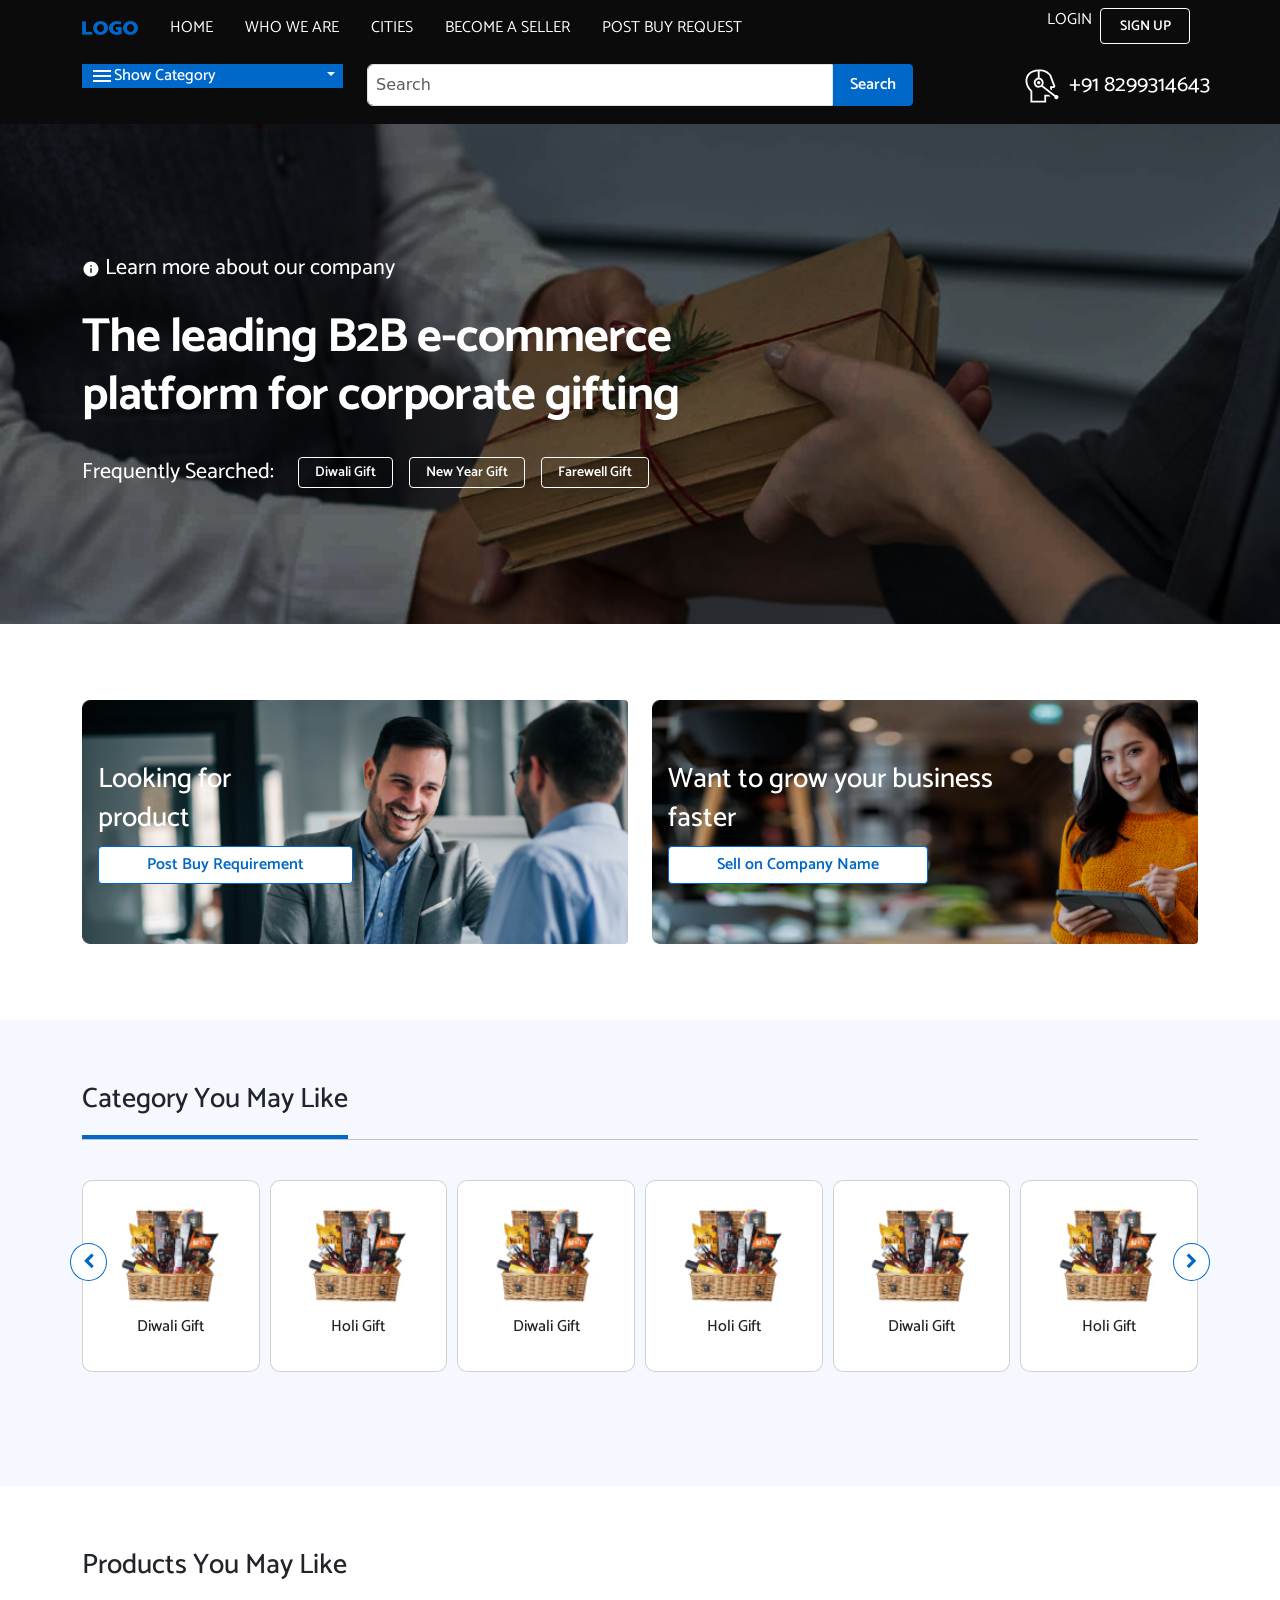
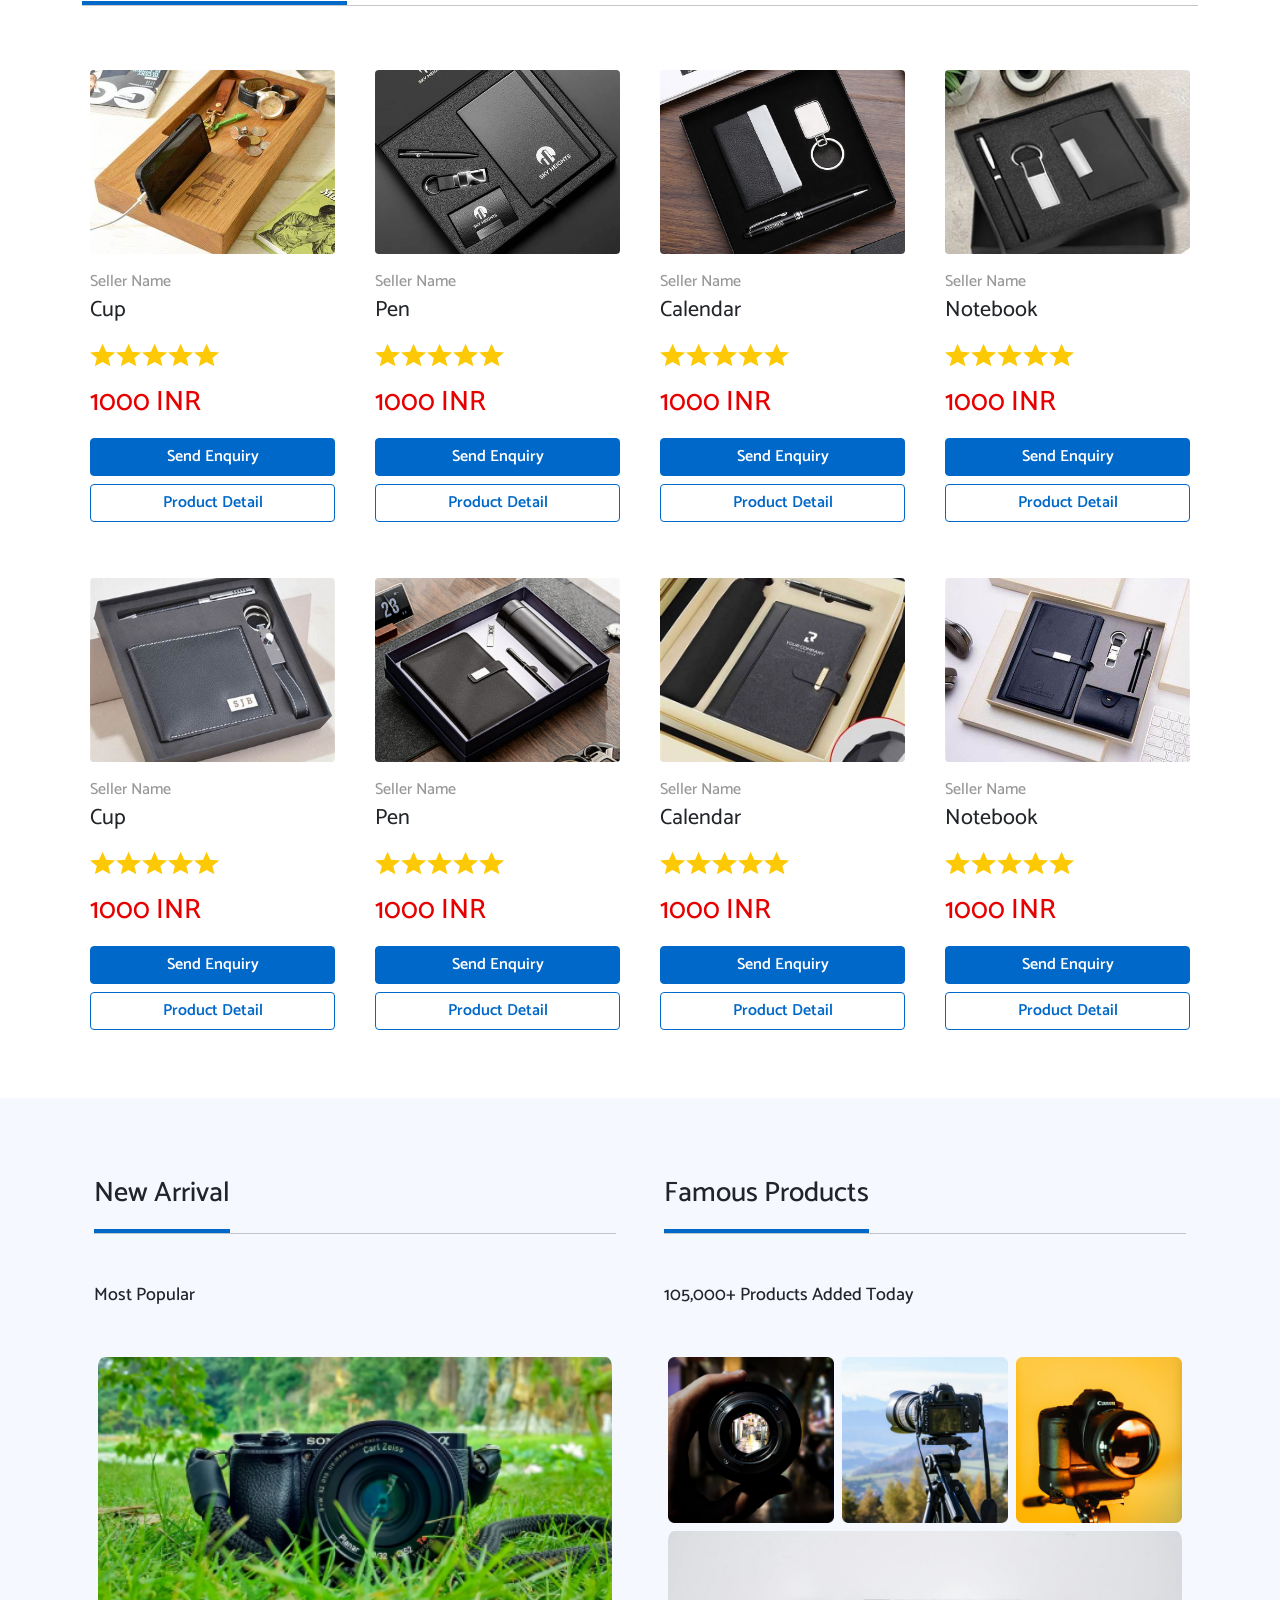
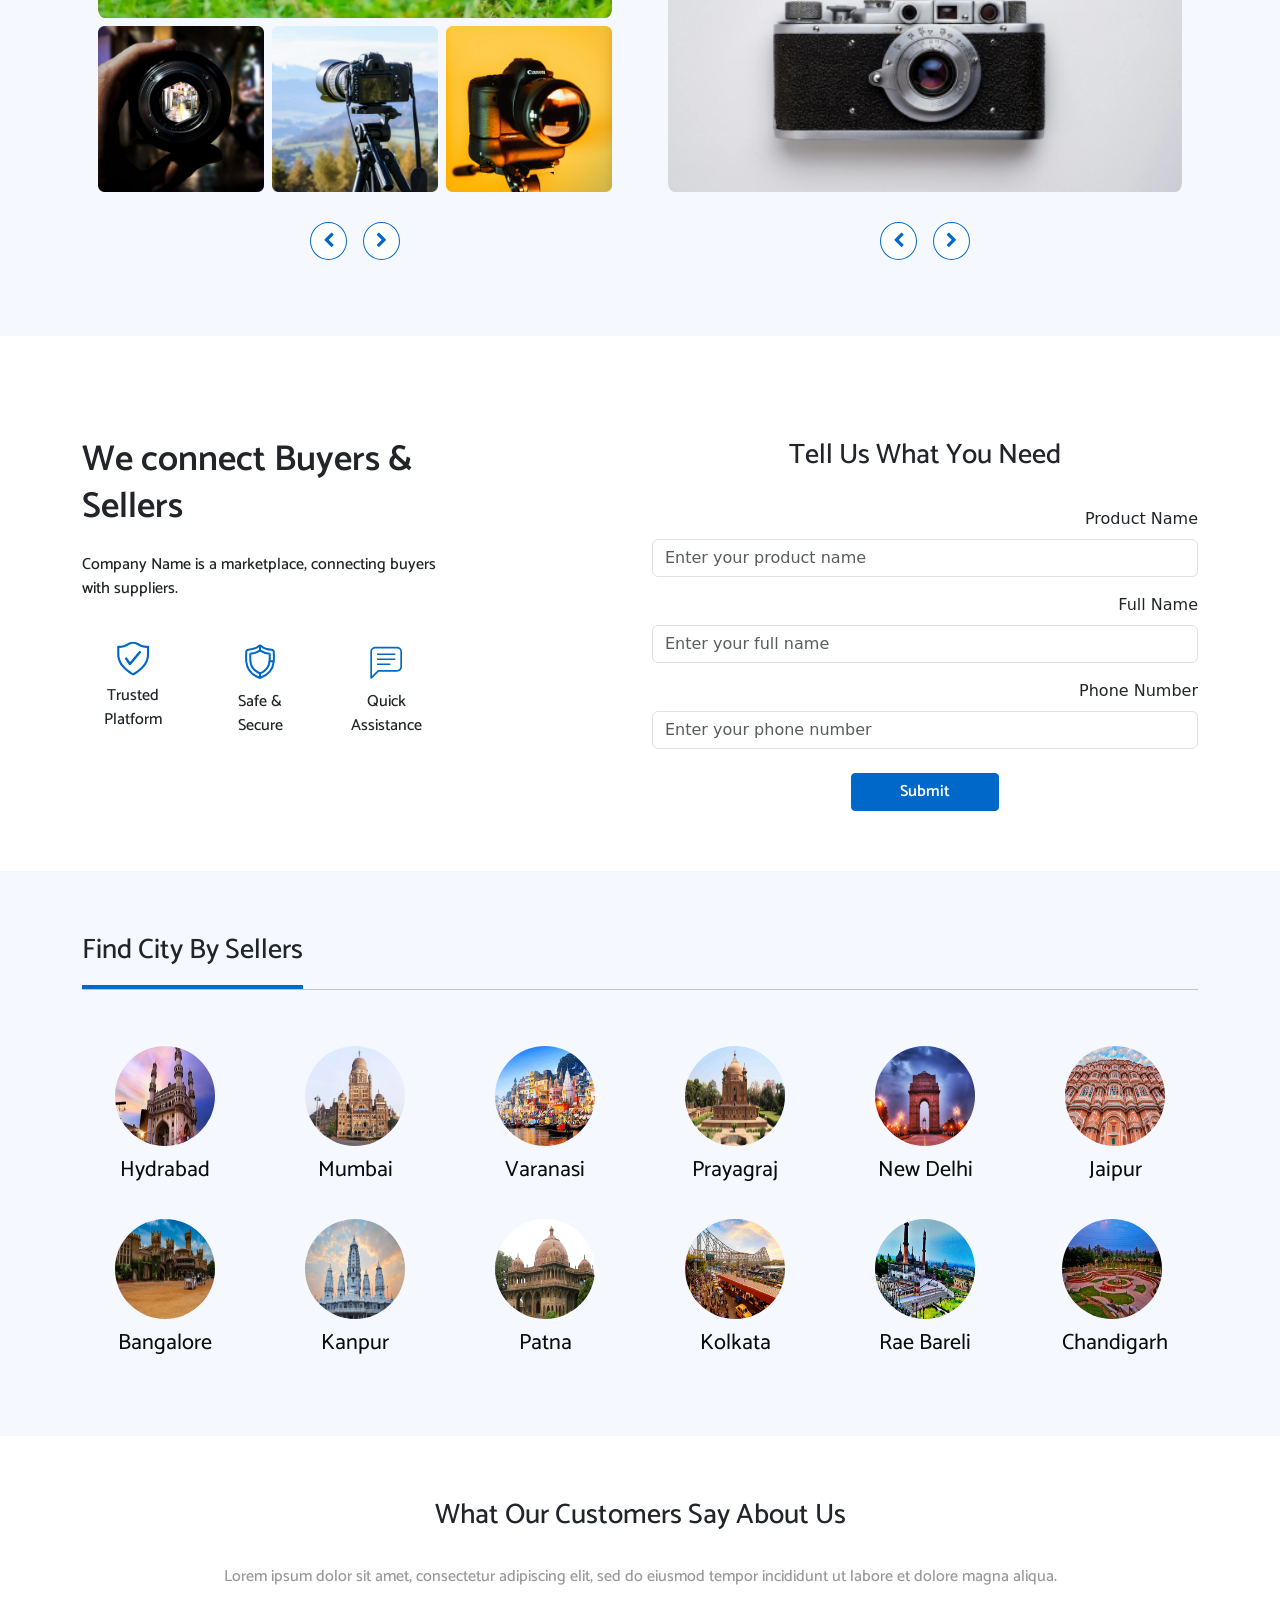
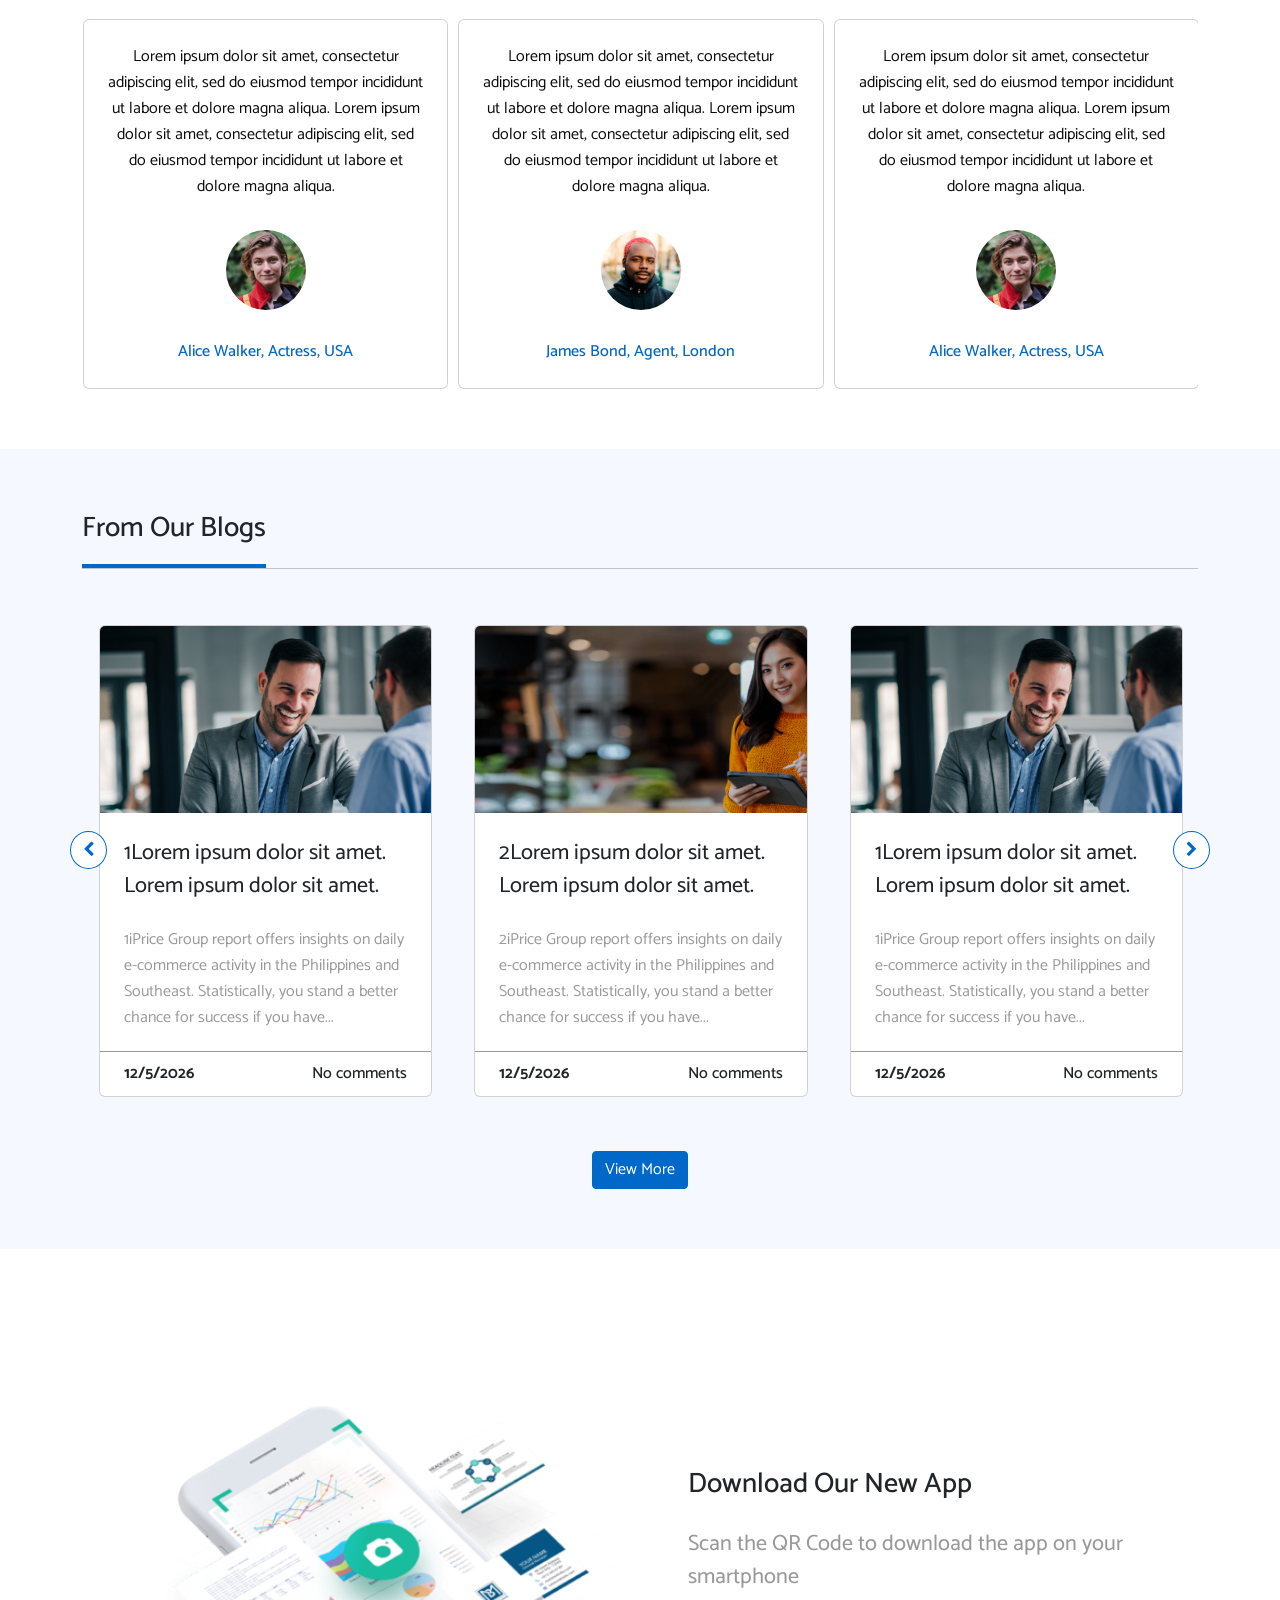
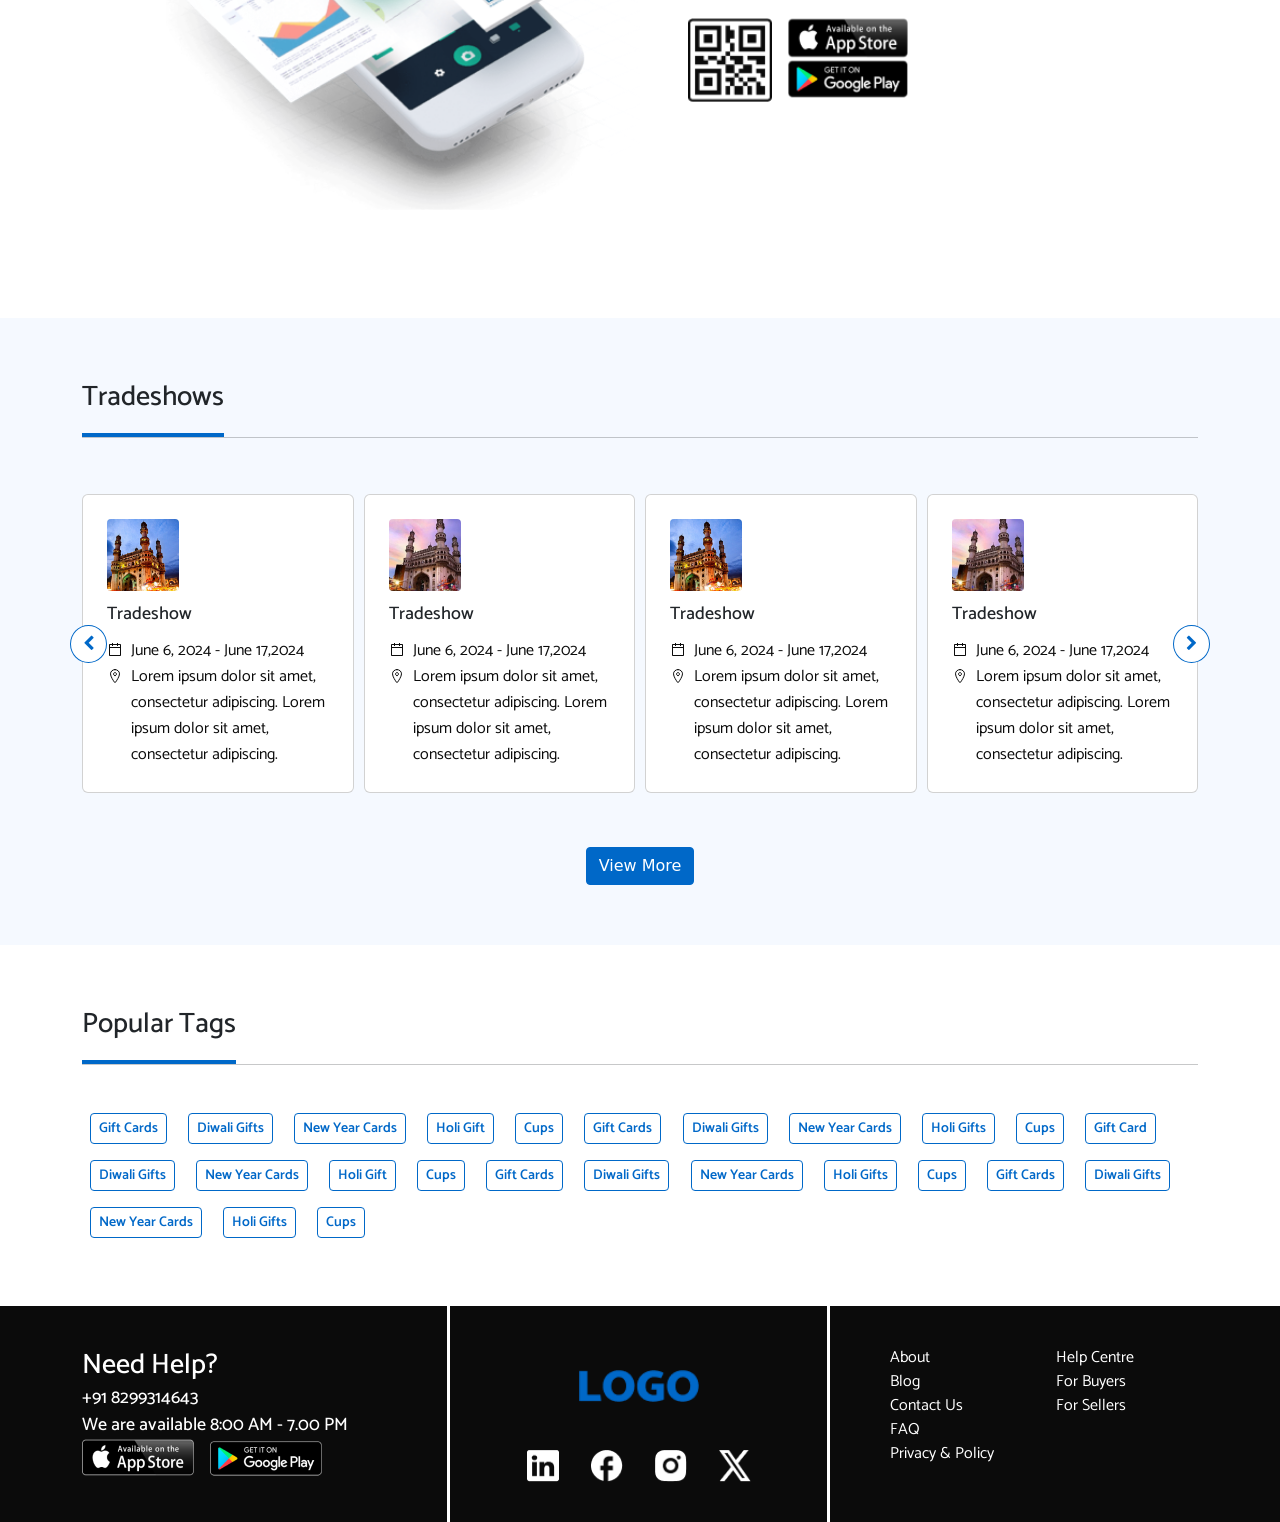
==== index.html @ f960dd80 "Adding new updates" ====
<!DOCTYPE html>

<html>

<head>
  <meta charset="UTF-8">

  <meta name="viewport" content="width=device-width, initial-scale=1.0, shrink-to-fit=no">

  <title>Corporate Gifting</title>

  <link href="https://cdn.jsdelivr.net/npm/bootstrap@5.1.3/dist/css/bootstrap.min.css" rel="stylesheet"
    integrity="sha384-1BmE4kWBq78iYhFldvKuhfTAU6auU8tT94WrHftjDbrCEXSU1oBoqyl2QvZ6jIW3" crossorigin="anonymous">

  <link rel="preconnect" href="https://fonts.googleapis.com">

  <link rel="preconnect" href="https://fonts.gstatic.com" crossorigin>

  <link href="https://fonts.googleapis.com/css2?family=Catamaran:wght@100..900&display=swap" rel="stylesheet">

  <link href="css2/style.css" rel="stylesheet">

  <link href="css2/responsive.css" rel="stylesheet">

  <link rel="stylesheet" href="https://cdnjs.cloudflare.com/ajax/libs/font-awesome/4.7.0/css/font-awesome.min.css">

  <link rel="stylesheet" href="https://cdnjs.cloudflare.com/ajax/libs/OwlCarousel2/2.3.4/assets/owl.carousel.min.css"
    integrity="sha512-tS3S5qG0BlhnQROyJXvNjeEM4UpMXHrQfTGmbQ1gKmelCxlSEBUaxhRBj/EFTzpbP4RVSrpEikbmdJobCvhE3g=="
    crossorigin="anonymous" referrerpolicy="no-referrer" />

  <link rel="stylesheet"
    href="https://cdnjs.cloudflare.com/ajax/libs/OwlCarousel2/2.3.4/assets/owl.theme.default.min.css"
    integrity="sha512-sMXtMNL1zRzolHYKEujM2AqCLUR9F2C4/05cdbxjjLSRvMQIciEPCQZo++nk7go3BtSuK9kfa/s+a4f4i5pLkw=="
    crossorigin="anonymous" referrerpolicy="no-referrer" />
    
</head>

<body>

  <!--Header-->

  <header>
    <nav class="navbar navbar-expand-lg navbar-light">
      <div class="container">
        <a class="navbar-brand" href="index.html"><img src="images/LOGO.png" alt="logoimage"
            style="width: 56px; height: 14px;"></a>
        <button class="navbar-toggler" type="button" data-bs-toggle="collapse" data-bs-target="#navbarNav"
          aria-controls="navbarNav" aria-expanded="false" aria-label="Toggle navigation">
          <svg width="24" height="24" viewBox="0 0 24 24" fill="none" xmlns="http://www.w3.org/2000/svg">
            <g id="Icons/menu_24px">
              <path id="icon" fill-rule="evenodd" clip-rule="evenodd"
                d="M3 8V6H21V8H3ZM3 13H21V11H3V13ZM3 18H21V16H3V18Z" fill="white" />
            </g>
          </svg>
        </button>
        <div class="collapse navbar-collapse" id="navbarNav">
          <div class="d-flex justify-content-between flex-column flex-lg-row" style="width: 100%;">
            <ul class="navbar-nav me-auto mb-2 mb-lg-0">
              <li class="nav-item ms-2 me-2">
                <a class="nav-link text-white active" aria-current="page" href="#">HOME</a>
              </li>
              <li class="nav-item mx-2">
                <a class="nav-link text-white" href="#">WHO WE ARE</a>
              </li>
              <li class="nav-item mx-2">
                <a class="nav-link text-white" href="#">CITIES</a>
              </li>
              <li class="nav-item mx-2">
                <a class="nav-link text-white" href="#">BECOME A SELLER</a>
              </li>
              <li class="nav-item mx-2">
                <a class="nav-link text-white" href="#">POST BUY REQUEST</a>
              </li>
            </ul>
            <div class="d-flex flex-column flex-lg-row">
              <a class="nav-link" href="#">LOGIN</a>
              <button class="btn btn-outline-secondary btn-sm px-3 mx-2"
                style="border-radius: 4px; height: 36px; width: 90px;" type="button">SIGN UP</button>
            </div>
          </div>
        </div>
      </div>
    </nav>
  </header>
  <section class="header-search pt-5">
    <div class="container">
      <div class="row d-flex flex-column-reverse flex-lg-row py-3">
        <div class="col-xl-3 col-lg-4 py-2 py-lg-0">
          <div class="d-flex align-items-center justify-content-between px-2 " style="background-color: #0068C8;">
            <h6 class="text-white " style="margin-bottom: 0; width: 100%;"> <svg width="24" height="24"
                viewBox="0 0 24 24" fill="none" xmlns="http://www.w3.org/2000/svg">
                <g id="Icons/menu_24px">
                  <path id="icon" fill-rule="evenodd" clip-rule="evenodd"
                    d="M3 8V6H21V8H3ZM3 13H21V11H3V13ZM3 18H21V16H3V18Z" fill="white" />
                </g>
              </svg>Show Category</h6>
            <div class="nav-item dropdown">
              <a class="nav-link dropdown-toggle" style="color: white;" href="#" id="navbarDropdown" role="button"
                data-bs-toggle="dropdown" aria-expanded="false"></a>
              <ul class="dropdown-menu" aria-labelledby="navbarDropdown">
                <li><a class="dropdown-item" href="#">Action</a></li>
                <li><a class="dropdown-item" href="#">Another action</a></li>
                <li>
                  <hr class="dropdown-divider">
                </li>
                <li><a class="dropdown-item" href="#">Something else here</a></li>
              </ul>
            </div>
          </div>
        </div>
        <div class="col-xl-6 col-lg-5 py-2 py-lg-0">
          <form class="d-flex">
            <input class="form-control p-2"
              style="height:max-content; border-top-right-radius: 0px; border-bottom-right-radius: 0px;" type="search"
              placeholder="Search" aria-label="Search">
            <button class="btn btn-primary btn-md px-3"
              style="border-radius: 4px; border-color: #0068C8; border-top-left-radius: 0px; border-bottom-left-radius: 0px;"
              type="submit">Search</button>
          </form>
        </div>
        <div class="col-xl-3 col-lg-3 d-none d-lg-flex justify-content-end p-0 py-2 py-lg-0">
          <h4 class="text-white"><svg width="44" height="44" viewBox="0 0 44 44" fill="none"
              xmlns="http://www.w3.org/2000/svg">
              <path
                d="M18.7032 20.3518C18.9199 20.3518 19.1346 20.3091 19.3348 20.2262C19.535 20.1432 19.717 20.0217 19.8702 19.8684C20.0235 19.7152 20.1451 19.5332 20.228 19.333C20.311 19.1327 20.3537 18.9181 20.3537 18.7014C20.3537 18.4846 20.311 18.27 20.228 18.0698C20.1451 17.8695 20.0235 17.6876 19.8702 17.5343C19.717 17.3811 19.535 17.2595 19.3348 17.1765C19.1346 17.0936 18.9199 17.0509 18.7032 17.0509C18.2655 17.0509 17.8457 17.2248 17.5361 17.5343C17.2266 17.8438 17.0527 18.2636 17.0527 18.7014C17.0527 19.1391 17.2266 19.5589 17.5361 19.8684C17.8457 20.1779 18.2655 20.3518 18.7032 20.3518Z"
                fill="white" />
              <path fill-rule="evenodd" clip-rule="evenodd"
                d="M10.4592 27.5073V38.5H26.1452V32.5307H30.0804C30.3261 32.5307 30.5607 32.4821 30.7743 32.395L28.5927 30.6973H24.3118V36.6667H12.2916V26.7685L11.7782 26.2359C10.2749 24.673 7.33333 21.0201 7.33333 16.4771C7.33333 14.9829 7.89708 12.6949 9.59383 10.8029C11.0907 9.13367 13.6024 7.62667 17.7861 7.37183V13.8343C17.0627 13.9714 16.379 14.2682 15.7848 14.7029C15.1906 15.1377 14.7009 15.6995 14.3513 16.3475C14.0017 16.9955 13.8011 17.7133 13.764 18.4486C13.727 19.184 13.8544 19.9183 14.1371 20.5982C14.4197 21.278 14.8505 21.8862 15.398 22.3785C15.9455 22.8708 16.5959 23.2348 17.3018 23.4439C18.0078 23.653 18.7515 23.702 19.4788 23.5874C20.206 23.4727 20.8986 23.1972 21.5059 22.781L34.4034 32.7938C34.324 33.252 34.4017 33.7237 34.6241 34.1322C34.8465 34.5407 35.2004 34.8621 35.6285 35.0441C36.0565 35.2261 36.5335 35.2581 36.982 35.1349C37.4305 35.0117 37.8241 34.7405 38.0991 34.3654C38.3741 33.9902 38.5142 33.5332 38.4966 33.0684C38.4791 32.6036 38.305 32.1584 38.0026 31.805C37.7001 31.4516 37.2872 31.2109 36.8307 31.1218C36.3741 31.0327 35.9009 31.1005 35.4878 31.3142L22.8067 21.4683C23.2653 20.7883 23.5479 20.0049 23.629 19.1886C23.71 18.3724 23.587 17.5487 23.271 16.7918C22.955 16.0348 22.4559 15.3682 21.8185 14.8518C21.1811 14.3354 20.4255 13.9855 19.6194 13.8334V7.33883C21.9505 7.38192 23.5657 7.6945 24.7876 8.15283C26.0819 8.63867 27.0417 9.32617 28.0087 10.2218L28.1389 10.3428C29.0868 11.2209 29.3691 11.4831 29.5295 11.9103L33.4097 22.2411H30.0804V24.8884L31.9137 26.3138V24.0744H33.4097C33.706 24.0748 33.998 24.0034 34.2605 23.8661C34.5231 23.7289 34.7485 23.53 34.9173 23.2866C35.0861 23.0431 35.1934 22.7623 35.2299 22.4683C35.2663 22.1743 35.2309 21.8758 35.1267 21.5985L31.2455 11.2649C30.9256 10.4124 30.3068 9.84408 29.5277 9.12908L29.2554 8.87792C27.0875 6.86767 24.6207 5.5 19.0648 5.5C8.2555 5.5 5.5 12.7188 5.5 16.4771C5.5 21.7635 8.87608 25.8647 10.4592 27.5073ZM18.7027 21.8176C19.1122 21.8176 19.5176 21.7371 19.8958 21.5804C20.2741 21.4238 20.6178 21.1942 20.9073 20.9048C21.1969 20.6153 21.4266 20.2717 21.5833 19.8935C21.74 19.5153 21.8207 19.1099 21.8208 18.7005C21.8209 18.2911 21.7403 17.8856 21.5837 17.5074C21.427 17.1291 21.1974 16.7854 20.908 16.4959C20.6185 16.2063 20.2749 15.9766 19.8967 15.8199C19.5185 15.6632 19.1131 15.5825 18.7037 15.5824C17.8768 15.5824 17.0839 15.9109 16.4992 16.4955C15.9145 17.0802 15.5861 17.8732 15.5861 18.7C15.5861 19.5268 15.9145 20.3198 16.4992 20.9045C17.0839 21.4891 17.8759 21.8176 18.7027 21.8176Z"
                fill="white" />
            </svg>
            +91 8299314643</h4>
        </div>
      </div>
    </div>
  </section>

  <!--Hero Section-->

  <section class="hero">
    <div class="container">
      <div class="row ">
        <div class="col-md-12 box-1 d-flex align-items-center ">
          <div class="">
            <h4><svg width="18" height="18" viewBox="0 0 18 18" fill="none" xmlns="http://www.w3.org/2000/svg">
                <path
                  d="M9.75 6.75H8.25V5.25H9.75M9.75 12.75H8.25V8.25H9.75M9 1.5C8.01509 1.5 7.03982 1.69399 6.12987 2.0709C5.21993 2.44781 4.39314 3.00026 3.6967 3.6967C2.29018 5.10322 1.5 7.01088 1.5 9C1.5 10.9891 2.29018 12.8968 3.6967 14.3033C4.39314 14.9997 5.21993 15.5522 6.12987 15.9291C7.03982 16.306 8.01509 16.5 9 16.5C10.9891 16.5 12.8968 15.7098 14.3033 14.3033C15.7098 12.8968 16.5 10.9891 16.5 9C16.5 8.01509 16.306 7.03982 15.9291 6.12987C15.5522 5.21993 14.9997 4.39314 14.3033 3.6967C13.6069 3.00026 12.7801 2.44781 11.8701 2.0709C10.9602 1.69399 9.98491 1.5 9 1.5Z"
                  fill="white" />
              </svg> Learn more about
              our company</h4>
            <h1 class="my-4 col-md-8"><span>The leading B2B e-commerce platform for corporate gifting</span></h1>
            <div class="d-flex flex-wrap align-items-center ">
              <h4 class="mb-0 me-3">Frequently Searched:</h4>
              <button class="btn btn-outline-secondary btn-sm px-3 m-2" type="button">Diwali Gift</button>
              <button class="btn btn-outline-secondary btn-sm px-3 m-2" type="button">New Year Gift</button>
              <button class="btn btn-outline-secondary btn-sm px-3 m-2" type="button">Farewell Gift</button>
            </div>
          </div>
        </div>
      </div>
    </div>
  </section>

  <!--Enquiry section-->

  <section class="enquiry-section wrapper">
    <div class="container">
      <div class="row enquiry">
        <div class="col-md-6 my-3">
          <div class="seller">
            <div class="d-flex align-items-center  px-3">
              <div>
                <h3 class="col-md-10">Looking for product</h3>
                <button class="btn sellerbutton btn-outline-primary btn-md px-5 mt-2 " type="button">Post Buy
                  Requirement</button>
              </div>
            </div>
          </div>
        </div>
        <div class="col-md-6 my-3">
          <div class="buyer">
            <div class=" d-flex align-items-center px-3">
              <div>
                <h3 class="col-md-10">Want to grow your
                  business faster</h3>
                <button class="btn buyerbutton btn-outline-primary btn-md px-5 mt-2" type="button">Sell on Company
                  Name</button>
              </div>
            </div>
          </div>
        </div>
      </div>
    </div>
  </section>

  <!--Categories You May Like-->

  <section class="categoryYouMayLike wrapper-background">
    <div class="container">
      <div class="top-heading pb-3">
        <h3>Category You May Like</h3>
      </div>
      <div>
        <hr class="mt-0">
      </div>
      <div class="row rowcategory">
        <div class="owl-carousel categorycarousel owl-theme">
          <div class="item">
            <a class="text-decoration-none" href="CategoryYouMayLike.html">
              <div class="card  p-4">
                <img src="images/category img.png" alt="cup" class="category-image">
                <h6 class="my-2 text-center">Diwali Gift</h6>
              </div>
            </a>
          </div>
          <div class="item">
            <a class="text-decoration-none" href="CategoryYouMayLike.html">
              <div class="card p-4">
                <img src="images/category img.png" alt="cup" class="category-image">
                <h6 class="my-2 text-center">Holi Gift</h6>
              </div>
            </a>
          </div>
        </div>
      </div>
      <div class="custom-nav d-flex  mt-3">
        <button class="btn btn-outline-primary owl-prev" style="border-radius: 50%;"><i class="fa fa-chevron-left"
            aria-hidden="true"></i></button>
        <button class="btn btn-outline-primary owl-next" style="border-radius: 50%;"><i class="fa fa-chevron-right"
            aria-hidden="true"></i></button>
      </div>
    </div>
  </section>

  <!--Products You May Like-->

  <section class="productsYouMayLike wrapper">
    <div class="container">
      <div class="top-heading pb-3">
        <h3>Products You May Like</h3>
      </div>
      <div>
        <hr class="mt-0">
      </div>
      <div class="row">
        <div class="product-box col-xl-3 col-lg-4 col-6 py-2">
          <div class="px-2">
            <img src="images/Product-img1.jpeg" alt="cup" class="image-fluid" >
            <h6>Seller Name</h6>
            <h4>Cup</h4>
            <div class="d-flex">
              <svg class="rating-homepage" width="26" height="24" viewBox="0 0 26 24" fill="none"
                xmlns="http://www.w3.org/2000/svg">
                <path
                  d="M4.805 23.3058L6.87167 15.002L0 9.41926L9.05167 8.68469L12.5967 0.852905L16.1417 8.68313L25.1917 9.4177L18.32 15.0004L20.3883 23.3042L12.5967 18.8968L4.805 23.3058Z"
                  fill="#FDC904" />
              </svg>
              <svg class="rating-homepage" width="26" height="24" viewBox="0 0 26 24" fill="none"
                xmlns="http://www.w3.org/2000/svg">
                <path
                  d="M4.805 23.3058L6.87167 15.002L0 9.41926L9.05167 8.68469L12.5967 0.852905L16.1417 8.68313L25.1917 9.4177L18.32 15.0004L20.3883 23.3042L12.5967 18.8968L4.805 23.3058Z"
                  fill="#FDC904" />
              </svg>
              <svg class="rating-homepage" width="26" height="24" viewBox="0 0 26 24" fill="none"
                xmlns="http://www.w3.org/2000/svg">
                <path
                  d="M4.805 23.3058L6.87167 15.002L0 9.41926L9.05167 8.68469L12.5967 0.852905L16.1417 8.68313L25.1917 9.4177L18.32 15.0004L20.3883 23.3042L12.5967 18.8968L4.805 23.3058Z"
                  fill="#FDC904" />
              </svg>
              <svg class="rating-homepage" width="26" height="24" viewBox="0 0 26 24" fill="none"
                xmlns="http://www.w3.org/2000/svg">
                <path
                  d="M4.805 23.3058L6.87167 15.002L0 9.41926L9.05167 8.68469L12.5967 0.852905L16.1417 8.68313L25.1917 9.4177L18.32 15.0004L20.3883 23.3042L12.5967 18.8968L4.805 23.3058Z"
                  fill="#FDC904" />
              </svg>
              <svg class="rating-homepage" width="26" height="24" viewBox="0 0 26 24" fill="none"
                xmlns="http://www.w3.org/2000/svg">
                <path
                  d="M4.805 23.3058L6.87167 15.002L0 9.41926L9.05167 8.68469L12.5967 0.852905L16.1417 8.68313L25.1917 9.4177L18.32 15.0004L20.3883 23.3042L12.5967 18.8968L4.805 23.3058Z"
                  fill="#FDC904" />
              </svg>
            </div>
            <h3>1000 INR</h3>
            <div class="d-flex flex-column">
              <a href="" class="btn  btn-md btn-primary mb-1" type="button">Send Enquiry</a>
              <a href="ProductDetail.html" class="btn  btn-md btn-outline-primary mt-1" type="button">Product
                Detail</a>
            </div>
          </div>
        </div>
        <div class="product-box col-xl-3 col-lg-4 col-6 py-2">
          <div class="px-2">
            <img src="images/Product-img2.jpeg" alt="cup" class="image-fluid" >
            <h6>Seller Name</h6>
            <h4>Pen</h4>
            <div class="d-flex">
              <svg class="rating-homepage" width="26" height="24" viewBox="0 0 26 24" fill="none"
                xmlns="http://www.w3.org/2000/svg">
                <path
                  d="M4.805 23.3058L6.87167 15.002L0 9.41926L9.05167 8.68469L12.5967 0.852905L16.1417 8.68313L25.1917 9.4177L18.32 15.0004L20.3883 23.3042L12.5967 18.8968L4.805 23.3058Z"
                  fill="#FDC904" />
              </svg>
              <svg class="rating-homepage" width="26" height="24" viewBox="0 0 26 24" fill="none"
                xmlns="http://www.w3.org/2000/svg">
                <path
                  d="M4.805 23.3058L6.87167 15.002L0 9.41926L9.05167 8.68469L12.5967 0.852905L16.1417 8.68313L25.1917 9.4177L18.32 15.0004L20.3883 23.3042L12.5967 18.8968L4.805 23.3058Z"
                  fill="#FDC904" />
              </svg>
              <svg class="rating-homepage" width="26" height="24" viewBox="0 0 26 24" fill="none"
                xmlns="http://www.w3.org/2000/svg">
                <path
                  d="M4.805 23.3058L6.87167 15.002L0 9.41926L9.05167 8.68469L12.5967 0.852905L16.1417 8.68313L25.1917 9.4177L18.32 15.0004L20.3883 23.3042L12.5967 18.8968L4.805 23.3058Z"
                  fill="#FDC904" />
              </svg>
              <svg class="rating-homepage" width="26" height="24" viewBox="0 0 26 24" fill="none"
                xmlns="http://www.w3.org/2000/svg">
                <path
                  d="M4.805 23.3058L6.87167 15.002L0 9.41926L9.05167 8.68469L12.5967 0.852905L16.1417 8.68313L25.1917 9.4177L18.32 15.0004L20.3883 23.3042L12.5967 18.8968L4.805 23.3058Z"
                  fill="#FDC904" />
              </svg>
              <svg class="rating-homepage" width="26" height="24" viewBox="0 0 26 24" fill="none"
                xmlns="http://www.w3.org/2000/svg">
                <path
                  d="M4.805 23.3058L6.87167 15.002L0 9.41926L9.05167 8.68469L12.5967 0.852905L16.1417 8.68313L25.1917 9.4177L18.32 15.0004L20.3883 23.3042L12.5967 18.8968L4.805 23.3058Z"
                  fill="#FDC904" />
              </svg>
            </div>
            <h3>1000 INR</h3>
            <div class="d-flex flex-column">
              <a href="" class="btn  btn-md btn-primary mb-1" type="button">Send Enquiry</a>
              <a href="ProductDetail.html" class="btn  btn-md btn-outline-primary mt-1" type="button">Product
                Detail</a>
            </div>
          </div>
        </div>
        <div class="product-box col-xl-3 col-lg-4 col-6 py-2">
          <div class="px-2">
            <img src="images/Product-img3.jpeg" alt="cup" class="image-fluid">
            <h6>Seller Name</h6>
            <h4>Calendar</h4>
            <div class="d-flex">
              <svg class="rating-homepage" width="26" height="24" viewBox="0 0 26 24" fill="none"
                xmlns="http://www.w3.org/2000/svg">
                <path
                  d="M4.805 23.3058L6.87167 15.002L0 9.41926L9.05167 8.68469L12.5967 0.852905L16.1417 8.68313L25.1917 9.4177L18.32 15.0004L20.3883 23.3042L12.5967 18.8968L4.805 23.3058Z"
                  fill="#FDC904" />
              </svg>
              <svg class="rating-homepage" width="26" height="24" viewBox="0 0 26 24" fill="none"
                xmlns="http://www.w3.org/2000/svg">
                <path
                  d="M4.805 23.3058L6.87167 15.002L0 9.41926L9.05167 8.68469L12.5967 0.852905L16.1417 8.68313L25.1917 9.4177L18.32 15.0004L20.3883 23.3042L12.5967 18.8968L4.805 23.3058Z"
                  fill="#FDC904" />
              </svg>
              <svg class="rating-homepage" width="26" height="24" viewBox="0 0 26 24" fill="none"
                xmlns="http://www.w3.org/2000/svg">
                <path
                  d="M4.805 23.3058L6.87167 15.002L0 9.41926L9.05167 8.68469L12.5967 0.852905L16.1417 8.68313L25.1917 9.4177L18.32 15.0004L20.3883 23.3042L12.5967 18.8968L4.805 23.3058Z"
                  fill="#FDC904" />
              </svg>
              <svg class="rating-homepage" width="26" height="24" viewBox="0 0 26 24" fill="none"
                xmlns="http://www.w3.org/2000/svg">
                <path
                  d="M4.805 23.3058L6.87167 15.002L0 9.41926L9.05167 8.68469L12.5967 0.852905L16.1417 8.68313L25.1917 9.4177L18.32 15.0004L20.3883 23.3042L12.5967 18.8968L4.805 23.3058Z"
                  fill="#FDC904" />
              </svg>
              <svg class="rating-homepage" width="26" height="24" viewBox="0 0 26 24" fill="none"
                xmlns="http://www.w3.org/2000/svg">
                <path
                  d="M4.805 23.3058L6.87167 15.002L0 9.41926L9.05167 8.68469L12.5967 0.852905L16.1417 8.68313L25.1917 9.4177L18.32 15.0004L20.3883 23.3042L12.5967 18.8968L4.805 23.3058Z"
                  fill="#FDC904" />
              </svg>
            </div>
            <h3>1000 INR</h3>
            <div class="d-flex flex-column">
              <a href="" class="btn  btn-md btn-primary mb-1" type="button">Send Enquiry</a>
              <a href="ProductDetail.html" class="btn  btn-md btn-outline-primary mt-1" type="button">Product
                Detail</a>
            </div>
          </div>
        </div>
        <div class="product-box col-xl-3 col-lg-4 col-6 py-2">
          <div class="px-2">
            <img src="images/Product-img4.jpeg" alt="cup" class="image-fluid" >
            <h6>Seller Name</h6>
            <h4>Notebook</h4>
            <div class="d-flex">
              <svg class="rating-homepage" width="26" height="24" viewBox="0 0 26 24" fill="none"
                xmlns="http://www.w3.org/2000/svg">
                <path
                  d="M4.805 23.3058L6.87167 15.002L0 9.41926L9.05167 8.68469L12.5967 0.852905L16.1417 8.68313L25.1917 9.4177L18.32 15.0004L20.3883 23.3042L12.5967 18.8968L4.805 23.3058Z"
                  fill="#FDC904" />
              </svg>
              <svg class="rating-homepage" width="26" height="24" viewBox="0 0 26 24" fill="none"
                xmlns="http://www.w3.org/2000/svg">
                <path
                  d="M4.805 23.3058L6.87167 15.002L0 9.41926L9.05167 8.68469L12.5967 0.852905L16.1417 8.68313L25.1917 9.4177L18.32 15.0004L20.3883 23.3042L12.5967 18.8968L4.805 23.3058Z"
                  fill="#FDC904" />
              </svg>
              <svg class="rating-homepage" width="26" height="24" viewBox="0 0 26 24" fill="none"
                xmlns="http://www.w3.org/2000/svg">
                <path
                  d="M4.805 23.3058L6.87167 15.002L0 9.41926L9.05167 8.68469L12.5967 0.852905L16.1417 8.68313L25.1917 9.4177L18.32 15.0004L20.3883 23.3042L12.5967 18.8968L4.805 23.3058Z"
                  fill="#FDC904" />
              </svg>
              <svg class="rating-homepage" width="26" height="24" viewBox="0 0 26 24" fill="none"
                xmlns="http://www.w3.org/2000/svg">
                <path
                  d="M4.805 23.3058L6.87167 15.002L0 9.41926L9.05167 8.68469L12.5967 0.852905L16.1417 8.68313L25.1917 9.4177L18.32 15.0004L20.3883 23.3042L12.5967 18.8968L4.805 23.3058Z"
                  fill="#FDC904" />
              </svg>
              <svg class="rating-homepage" width="26" height="24" viewBox="0 0 26 24" fill="none"
                xmlns="http://www.w3.org/2000/svg">
                <path
                  d="M4.805 23.3058L6.87167 15.002L0 9.41926L9.05167 8.68469L12.5967 0.852905L16.1417 8.68313L25.1917 9.4177L18.32 15.0004L20.3883 23.3042L12.5967 18.8968L4.805 23.3058Z"
                  fill="#FDC904" />
              </svg>
            </div>
            <h3>1000 INR</h3>
            <div class="d-flex flex-column">
              <a href="" class="btn  btn-md btn-primary mb-1" type="button">Send Enquiry</a>
              <a href="ProductDetail.html" class="btn  btn-md btn-outline-primary mt-1" type="button">Product
                Detail</a>
            </div>
          </div>
        </div>
        <div class="product-box col-xl-3 col-lg-4 col-6 py-2">
          <div class="px-2">
            <img src="images/Product-img5.jpeg" alt="cup" class="image-fluid" >
            <h6>Seller Name</h6>
            <h4>Cup</h4>
            <div class="d-flex">
              <svg class="rating-homepage" width="26" height="24" viewBox="0 0 26 24" fill="none"
                xmlns="http://www.w3.org/2000/svg">
                <path
                  d="M4.805 23.3058L6.87167 15.002L0 9.41926L9.05167 8.68469L12.5967 0.852905L16.1417 8.68313L25.1917 9.4177L18.32 15.0004L20.3883 23.3042L12.5967 18.8968L4.805 23.3058Z"
                  fill="#FDC904" />
              </svg>
              <svg class="rating-homepage" width="26" height="24" viewBox="0 0 26 24" fill="none"
                xmlns="http://www.w3.org/2000/svg">
                <path
                  d="M4.805 23.3058L6.87167 15.002L0 9.41926L9.05167 8.68469L12.5967 0.852905L16.1417 8.68313L25.1917 9.4177L18.32 15.0004L20.3883 23.3042L12.5967 18.8968L4.805 23.3058Z"
                  fill="#FDC904" />
              </svg>
              <svg class="rating-homepage" width="26" height="24" viewBox="0 0 26 24" fill="none"
                xmlns="http://www.w3.org/2000/svg">
                <path
                  d="M4.805 23.3058L6.87167 15.002L0 9.41926L9.05167 8.68469L12.5967 0.852905L16.1417 8.68313L25.1917 9.4177L18.32 15.0004L20.3883 23.3042L12.5967 18.8968L4.805 23.3058Z"
                  fill="#FDC904" />
              </svg>
              <svg class="rating-homepage" width="26" height="24" viewBox="0 0 26 24" fill="none"
                xmlns="http://www.w3.org/2000/svg">
                <path
                  d="M4.805 23.3058L6.87167 15.002L0 9.41926L9.05167 8.68469L12.5967 0.852905L16.1417 8.68313L25.1917 9.4177L18.32 15.0004L20.3883 23.3042L12.5967 18.8968L4.805 23.3058Z"
                  fill="#FDC904" />
              </svg>
              <svg class="rating-homepage" width="26" height="24" viewBox="0 0 26 24" fill="none"
                xmlns="http://www.w3.org/2000/svg">
                <path
                  d="M4.805 23.3058L6.87167 15.002L0 9.41926L9.05167 8.68469L12.5967 0.852905L16.1417 8.68313L25.1917 9.4177L18.32 15.0004L20.3883 23.3042L12.5967 18.8968L4.805 23.3058Z"
                  fill="#FDC904" />
              </svg>
            </div>
            <h3>1000 INR</h3>
            <div class="d-flex flex-column">
              <a href="" class="btn  btn-md btn-primary mb-1" type="button">Send Enquiry</a>
              <a href="ProductDetail.html" class="btn  btn-md btn-outline-primary mt-1" type="button">Product
                Detail</a>
            </div>
          </div>
        </div>
        <div class="product-box col-xl-3 col-lg-4 col-6 py-2">
          <div class="px-2">
            <img src="images/Product-img6.jpeg" alt="cup" class="image-fluid" >
            <h6>Seller Name</h6>
            <h4>Pen</h4>
            <div class="d-flex">
              <svg class="rating-homepage" width="26" height="24" viewBox="0 0 26 24" fill="none"
                xmlns="http://www.w3.org/2000/svg">
                <path
                  d="M4.805 23.3058L6.87167 15.002L0 9.41926L9.05167 8.68469L12.5967 0.852905L16.1417 8.68313L25.1917 9.4177L18.32 15.0004L20.3883 23.3042L12.5967 18.8968L4.805 23.3058Z"
                  fill="#FDC904" />
              </svg>
              <svg class="rating-homepage" width="26" height="24" viewBox="0 0 26 24" fill="none"
                xmlns="http://www.w3.org/2000/svg">
                <path
                  d="M4.805 23.3058L6.87167 15.002L0 9.41926L9.05167 8.68469L12.5967 0.852905L16.1417 8.68313L25.1917 9.4177L18.32 15.0004L20.3883 23.3042L12.5967 18.8968L4.805 23.3058Z"
                  fill="#FDC904" />
              </svg>
              <svg class="rating-homepage" width="26" height="24" viewBox="0 0 26 24" fill="none"
                xmlns="http://www.w3.org/2000/svg">
                <path
                  d="M4.805 23.3058L6.87167 15.002L0 9.41926L9.05167 8.68469L12.5967 0.852905L16.1417 8.68313L25.1917 9.4177L18.32 15.0004L20.3883 23.3042L12.5967 18.8968L4.805 23.3058Z"
                  fill="#FDC904" />
              </svg>
              <svg class="rating-homepage" width="26" height="24" viewBox="0 0 26 24" fill="none"
                xmlns="http://www.w3.org/2000/svg">
                <path
                  d="M4.805 23.3058L6.87167 15.002L0 9.41926L9.05167 8.68469L12.5967 0.852905L16.1417 8.68313L25.1917 9.4177L18.32 15.0004L20.3883 23.3042L12.5967 18.8968L4.805 23.3058Z"
                  fill="#FDC904" />
              </svg>
              <svg class="rating-homepage" width="26" height="24" viewBox="0 0 26 24" fill="none"
                xmlns="http://www.w3.org/2000/svg">
                <path
                  d="M4.805 23.3058L6.87167 15.002L0 9.41926L9.05167 8.68469L12.5967 0.852905L16.1417 8.68313L25.1917 9.4177L18.32 15.0004L20.3883 23.3042L12.5967 18.8968L4.805 23.3058Z"
                  fill="#FDC904" />
              </svg>
            </div>
            <h3>1000 INR</h3>
            <div class="d-flex flex-column">
              <a href="" class="btn  btn-md btn-primary mb-1" type="button">Send Enquiry</a>
              <a href="ProductDetail.html" class="btn  btn-md btn-outline-primary mt-1" type="button">Product
                Detail</a>
            </div>
          </div>
        </div>
        <div class="product-box col-xl-3 col-lg-4 col-6 py-2">
          <div class="px-2">
            <img src="images/Product-img7.jpeg" alt="cup" class="image-fluid" >
            <h6>Seller Name</h6>
            <h4>Calendar</h4>
            <div class="d-flex">
              <svg class="rating-homepage" width="26" height="24" viewBox="0 0 26 24" fill="none"
                xmlns="http://www.w3.org/2000/svg">
                <path
                  d="M4.805 23.3058L6.87167 15.002L0 9.41926L9.05167 8.68469L12.5967 0.852905L16.1417 8.68313L25.1917 9.4177L18.32 15.0004L20.3883 23.3042L12.5967 18.8968L4.805 23.3058Z"
                  fill="#FDC904" />
              </svg>
              <svg class="rating-homepage" width="26" height="24" viewBox="0 0 26 24" fill="none"
                xmlns="http://www.w3.org/2000/svg">
                <path
                  d="M4.805 23.3058L6.87167 15.002L0 9.41926L9.05167 8.68469L12.5967 0.852905L16.1417 8.68313L25.1917 9.4177L18.32 15.0004L20.3883 23.3042L12.5967 18.8968L4.805 23.3058Z"
                  fill="#FDC904" />
              </svg>
              <svg class="rating-homepage" width="26" height="24" viewBox="0 0 26 24" fill="none"
                xmlns="http://www.w3.org/2000/svg">
                <path
                  d="M4.805 23.3058L6.87167 15.002L0 9.41926L9.05167 8.68469L12.5967 0.852905L16.1417 8.68313L25.1917 9.4177L18.32 15.0004L20.3883 23.3042L12.5967 18.8968L4.805 23.3058Z"
                  fill="#FDC904" />
              </svg>
              <svg class="rating-homepage" width="26" height="24" viewBox="0 0 26 24" fill="none"
                xmlns="http://www.w3.org/2000/svg">
                <path
                  d="M4.805 23.3058L6.87167 15.002L0 9.41926L9.05167 8.68469L12.5967 0.852905L16.1417 8.68313L25.1917 9.4177L18.32 15.0004L20.3883 23.3042L12.5967 18.8968L4.805 23.3058Z"
                  fill="#FDC904" />
              </svg>
              <svg class="rating-homepage" width="26" height="24" viewBox="0 0 26 24" fill="none"
                xmlns="http://www.w3.org/2000/svg">
                <path
                  d="M4.805 23.3058L6.87167 15.002L0 9.41926L9.05167 8.68469L12.5967 0.852905L16.1417 8.68313L25.1917 9.4177L18.32 15.0004L20.3883 23.3042L12.5967 18.8968L4.805 23.3058Z"
                  fill="#FDC904" />
              </svg>
            </div>
            <h3>1000 INR</h3>
            <div class="d-flex flex-column">
              <a href="" class="btn  btn-md btn-primary mb-1" type="button">Send Enquiry</a>
              <a href="ProductDetail.html" class="btn  btn-md btn-outline-primary mt-1" type="button">Product
                Detail</a>
            </div>
          </div>
        </div>
        <div class="product-box col-xl-3 col-lg-4 col-6 py-2">
          <div class="px-2">
            <img src="images/Product-img8.jpeg" alt="cup" class="image-fluid" >
            <h6>Seller Name</h6>
            <h4>Notebook</h4>
            <div class="d-flex">
              <svg class="rating-homepage" width="26" height="24" viewBox="0 0 26 24" fill="none"
                xmlns="http://www.w3.org/2000/svg">
                <path
                  d="M4.805 23.3058L6.87167 15.002L0 9.41926L9.05167 8.68469L12.5967 0.852905L16.1417 8.68313L25.1917 9.4177L18.32 15.0004L20.3883 23.3042L12.5967 18.8968L4.805 23.3058Z"
                  fill="#FDC904" />
              </svg>
              <svg class="rating-homepage" width="26" height="24" viewBox="0 0 26 24" fill="none"
                xmlns="http://www.w3.org/2000/svg">
                <path
                  d="M4.805 23.3058L6.87167 15.002L0 9.41926L9.05167 8.68469L12.5967 0.852905L16.1417 8.68313L25.1917 9.4177L18.32 15.0004L20.3883 23.3042L12.5967 18.8968L4.805 23.3058Z"
                  fill="#FDC904" />
              </svg>
              <svg class="rating-homepage" width="26" height="24" viewBox="0 0 26 24" fill="none"
                xmlns="http://www.w3.org/2000/svg">
                <path
                  d="M4.805 23.3058L6.87167 15.002L0 9.41926L9.05167 8.68469L12.5967 0.852905L16.1417 8.68313L25.1917 9.4177L18.32 15.0004L20.3883 23.3042L12.5967 18.8968L4.805 23.3058Z"
                  fill="#FDC904" />
              </svg>
              <svg class="rating-homepage" width="26" height="24" viewBox="0 0 26 24" fill="none"
                xmlns="http://www.w3.org/2000/svg">
                <path
                  d="M4.805 23.3058L6.87167 15.002L0 9.41926L9.05167 8.68469L12.5967 0.852905L16.1417 8.68313L25.1917 9.4177L18.32 15.0004L20.3883 23.3042L12.5967 18.8968L4.805 23.3058Z"
                  fill="#FDC904" />
              </svg>
              <svg class="rating-homepage" width="26" height="24" viewBox="0 0 26 24" fill="none"
                xmlns="http://www.w3.org/2000/svg">
                <path
                  d="M4.805 23.3058L6.87167 15.002L0 9.41926L9.05167 8.68469L12.5967 0.852905L16.1417 8.68313L25.1917 9.4177L18.32 15.0004L20.3883 23.3042L12.5967 18.8968L4.805 23.3058Z"
                  fill="#FDC904" />
              </svg>
            </div>
            <h3>1000 INR</h3>
            <div class="d-flex flex-column">
              <a href="" class="btn  btn-md btn-primary mb-1" type="button">Send Enquiry</a>
              <a href="ProductDetail.html" class="btn  btn-md btn-outline-primary mt-1" type="button">Product
                Detail</a>
            </div>
          </div>
        </div>
      </div>
    </div>
  </section>


  <!--New Arrival and Famous Products-->

  <section class="Arrival-Famous wrapper-background">
    <div class="container">
      <div class="row">
        <div class="Arrival-Products col-lg-6 my-3 px-4">
          <div class="top-heading pb-3">
            <h3>New Arrival</h3>
          </div>
          <div>
            <hr class="mt-0">
          </div>
          <div class="Arrival-Box">
            <h5 class="my-5">Most Popular</h5>
            <div id="Arrivalcarousel" class="carousel slide">
              <div class="carousel-inner">
                <div class="carousel-item active">
                  <div>
                    <img src="images/Frame 296.png" alt="cup" class="image-large px-1"
                      style="max-width: 100%; height:auto;">
                    <div class="d-flex mt-2">
                      <div class="col-4 px-1">
                        <img src="images/Frame 292.png" alt="cup" class="image-small" style="width: 100%; height: auto;">
                      </div>
                      <div class="col-4 px-1">
                        <img src="images/Frame 293.png" alt="cup" class="image-small" style="width: 100%;height: auto;">
                      </div>
                      <div class="col-4 px-1">
                        <img src="images/Frame 294.png" alt="cup" class="image-small" style="width: 100%; height: auto;">
                      </div>
                    </div>
                  </div>
                </div>
                <div class="carousel-item">
                  <div>
                    <img src="images/Frame 296.png" alt="cup" class="image-large px-1"
                    style="max-width: 100%; height:auto;">
                  <div class="d-flex mt-2">
                    <div class="col-4 px-1">
                      <img src="images/Frame 292.png" alt="cup" class="image-small" style="width: 100%; height: auto;">
                    </div>
                    <div class="col-4 px-1">
                      <img src="images/Frame 293.png" alt="cup" class="image-small" style="width: 100%;height: auto;">
                    </div>
                    <div class="col-4 px-1">
                      <img src="images/Frame 294.png" alt="cup" class="image-small" style="width: 100%; height: auto;">
                    </div>
                  </div>
                  </div>
                </div>
                <div class="carousel-item">
                  <div>
                    <img src="images/Frame 296.png" alt="cup" class="image-large px-1"
                    style="max-width: 100%; height:auto;">
                  <div class="d-flex mt-2">
                    <div class="col-4 px-1">
                      <img src="images/Frame 292.png" alt="cup" class="image-small" style="width: 100%; height: auto;">
                    </div>
                    <div class="col-4 px-1">
                      <img src="images/Frame 293.png" alt="cup" class="image-small" style="width: 100%;height: auto;">
                    </div>
                    <div class="col-4 px-1">
                      <img src="images/Frame 294.png" alt="cup" class="image-small" style="width: 100%; height: auto;">
                    </div>
                  </div>
                  </div>
                </div>
              </div>
              <div class="custom-nav2">
                <button class="btn btn-outline-primary carouselExample-prev me-2" type="button"
                  style="border-radius: 50%;" data-bs-target="#Arrivalcarousel" data-bs-slide="prev">
                  <i class="fa fa-chevron-left" aria-hidden="true"></i>
                </button>
                <button class="btn btn-outline-primary carouselExample-next ms-2" type="button"
                  style="border-radius: 50%;" data-bs-target="#Arrivalcarousel" data-bs-slide="next">
                  <i class="fa fa-chevron-right" aria-hidden="true"></i>
                </button>
              </div>
            </div>
          </div>
        </div>
        <div class="Famous-Products col-lg-6  my-3 px-4">
          <div class="top-heading pb-3">
            <h3>Famous Products</h3>
          </div>
          <div>
            <hr class="mt-0">
          </div>
          <div class="Famous-Box">
            <h5 class="my-5">105,000+ Products Added Today</h5>
            <div id="Famouscarousel" class="carousel slide">
              <div class="carousel-inner">
                <div class="carousel-item active">
                  <div>
                    <div class="d-flex">
                      <div class="col-4 px-1">
                        <img src="images/Frame 292.png" alt="cup" class="image-small" style="width: 100%; height: auto;">
                      </div>
                      <div class="col-4 px-1">
                        <img src="images/Frame 293.png" alt="cup" class="image-small" style="width: 100%;height: auto;">
                      </div>
                      <div class="col-4 px-1">
                        <img src="images/Frame 294.png" alt="cup" class="image-small" style="width: 100%; height: auto;">
                      </div>
                    </div>
                    <img src="images/Frame 297.png" alt="cup" class="image-large mt-2 px-1"
                      style="max-width: 100%; height:auto;">
                  </div>
                </div>
                <div class="carousel-item">
                  <div>
                    <div class="d-flex">
                      <div class="col-4 px-1">
                        <img src="images/Frame 292.png" alt="cup" class="image-small" style="width: 100%; height: auto;">
                      </div>
                      <div class="col-4 px-1">
                        <img src="images/Frame 293.png" alt="cup" class="image-small" style="width: 100%;height: auto;">
                      </div>
                      <div class="col-4 px-1">
                        <img src="images/Frame 294.png" alt="cup" class="image-small" style="width: 100%; height: auto;">
                      </div>
                    </div>
                    <img src="images/Frame 297.png" alt="cup" class="image-large mt-2 px-1"
                      style="max-width: 100%; height:auto;">
                  </div>
                </div>
                <div class="carousel-item">
                  <div>
                    <div class="d-flex">
                      <div class="col-4 px-1">
                        <img src="images/Frame 292.png" alt="cup" class="image-small" style="width: 100%; height: auto;">
                      </div>
                      <div class="col-4 px-1">
                        <img src="images/Frame 293.png" alt="cup" class="image-small" style="width: 100%;height: auto;">
                      </div>
                      <div class="col-4 px-1">
                        <img src="images/Frame 294.png" alt="cup" class="image-small" style="width: 100%; height: auto;">
                      </div>
                    </div>
                    <img src="images/Frame 297.png" alt="cup" class="image-large mt-2 px-1"
                      style="max-width: 100%; height:auto;">
                  </div>
                </div>
              </div>
              <div class="custom-nav2">
                <button class="btn btn-outline-primary carouselExample-prev me-2" type="button"
                  style="border-radius: 50%;" data-bs-target="#Famouscarousel" data-bs-slide="prev">
                  <i class="fa fa-chevron-left" aria-hidden="true"></i>
                </button>
                <button class="btn btn-outline-primary carouselExample-next ms-2" type="button"
                  style="border-radius: 50%;" data-bs-target="#Famouscarousel" data-bs-slide="next">
                  <i class="fa fa-chevron-right" aria-hidden="true"></i>
                </button>
              </div>
            </div>
          </div>
        </div>
      </div>
    </div>
  </section>

  <!--We connect buyer and sellers-->

  <section class="BuyerandSeller wrapper">
    <div class="container">
      <div class="row">
        <div class="col-md-4 pb-3 py-md-0">
          <h2 class="text-md-start text-center">We connect Buyers & Sellers</h2>
          <h6 class="text-md-start text-center my-4">Company Name is a marketplace, connecting buyers with suppliers.
          </h6>
          <div class="row text-md-start text-center">
            <div class="col-4">
              <div class="benefits d-flex flex-column justify-content-start gap-2">
                <svg width="34" height="35" viewBox="0 0 34 35" fill="none" xmlns="http://www.w3.org/2000/svg">
                  <g clip-path="url(#clip0_57049_1020)">
                    <path
                      d="M17.1464 0.716311C17.7032 0.716311 18.2514 0.752436 18.7614 0.837436C19.2639 0.902162 19.7596 1.01168 20.2425 1.16469C20.7242 1.30919 21.2016 1.49548 21.6748 1.72356C22.1359 1.94244 22.6098 2.21019 23.0837 2.50131C23.8848 3.01131 24.6732 3.42356 25.4764 3.75294C27.0573 4.38712 28.7297 4.76378 30.4298 4.86856C31.2897 4.93231 32.1801 4.96489 33.1009 4.96631V13.4663C33.1009 15.0799 32.8948 16.6141 32.4825 18.0691C32.0865 19.506 31.5238 20.8917 30.8059 22.1979C30.0912 23.5024 29.2453 24.7306 28.2814 25.8636C27.3034 27.0228 26.2439 28.1107 25.1109 29.1191C23.962 30.1291 22.7536 31.0694 21.492 31.9347C20.2284 32.813 18.9576 33.6226 17.6798 34.3636L17.1698 34.6674L16.6598 34.3636C15.349 33.6049 14.0687 32.7946 12.822 31.9347C11.5538 31.0786 10.3447 30.138 9.20317 29.1191C8.07096 28.1106 7.01215 27.0227 6.03479 25.8636C5.07419 24.7253 4.22458 23.4979 3.49754 22.1979C2.7926 20.8856 2.2305 19.5014 1.82092 18.0691C1.4088 16.5698 1.20431 15.0211 1.21317 13.4663V4.96631C2.134 4.96489 3.02508 4.93231 3.88642 4.86856C4.73583 4.81082 5.5797 4.68935 6.41092 4.50519C7.22479 4.32244 8.03867 4.08019 8.83979 3.75294C9.6709 3.41699 10.4679 3.00213 11.2198 2.51406C12.1548 1.90631 13.1025 1.45794 14.0375 1.16256C15.0446 0.854201 16.0933 0.703667 17.1464 0.716311ZM30.9632 7.05519C29.3547 6.97646 27.7612 6.70754 26.2159 6.25406C24.6794 5.79453 23.2156 5.11988 21.8682 4.25019C21.169 3.79248 20.4104 3.43283 19.6135 3.18131C18.8171 2.9411 17.9889 2.82218 17.157 2.82856C16.319 2.82345 15.4847 2.94232 14.6814 3.18131C13.8836 3.42534 13.1261 3.78549 12.4332 4.25019C11.0829 5.12376 9.61546 5.8013 8.07479 6.26256C6.56888 6.70031 4.99 6.96806 3.33817 7.06581V13.4769C3.33817 14.8837 3.52092 16.2352 3.88642 17.5314C4.2591 18.8184 4.77218 20.0605 5.41642 21.2353C6.06864 22.4222 6.83743 23.5413 7.71142 24.5758C8.59754 25.6192 9.54317 26.5903 10.5632 27.5126C11.5832 28.4348 12.652 29.2891 13.7698 30.0753C14.8989 30.863 16.028 31.5834 17.157 32.2364C18.313 31.5647 19.4395 30.8436 20.5337 30.0753C21.6601 29.2912 22.7348 28.4352 23.7509 27.5126C24.7709 26.5903 25.7187 25.6192 26.6048 24.5758C27.4788 23.5413 28.2476 22.4222 28.8998 21.2353C29.5408 20.0618 30.0462 18.8192 30.4064 17.5314C30.7834 16.2132 30.9709 14.848 30.9632 13.4769V7.05519Z"
                      fill="#0068C8" />
                    <path fill-rule="evenodd" clip-rule="evenodd"
                      d="M25.068 10.7229L24.133 9.91968L23.2703 9.99405L14.0053 20.9336L10.8496 16.4286L9.99964 16.2841L9.01577 16.9874L8.86914 17.8374L12.9258 23.6302L13.3869 23.8852L14.358 23.9447L14.8553 23.7279L25.1296 11.5836L25.068 10.7229Z"
                      fill="#0068C8" />
                  </g>
                  <defs>
                    <clipPath id="clip0_57049_1020">
                      <rect width="34" height="34" fill="white" transform="translate(0 0.716309)" />
                    </clipPath>
                  </defs>
                </svg>
                <h6 class="text-center">Trusted Platform</h6>
              </div>
            </div>
            <div class="col-4">
              <div class="benefits d-flex flex-column justify-content-start gap-2">
                <svg width="40" height="41" viewBox="0 0 40 41" fill="none" xmlns="http://www.w3.org/2000/svg">
                  <path
                    d="M19.9998 32.503C14.5698 30.1713 11.024 25.6863 10.3998 20.2663C10.2288 17.7503 10.2101 15.2262 10.344 12.708C13.2815 12.458 16.8365 11.7105 19.9998 9.3938C23.169 11.713 26.7248 12.4605 29.6557 12.7096C29.7898 15.243 29.7707 17.7671 29.599 20.2663C28.9765 25.6863 25.4298 30.1713 19.9998 32.503Z"
                    stroke="#0068C8" stroke-width="2" stroke-linecap="round" stroke-linejoin="round" />
                  <path
                    d="M19.9991 36.9664C27.535 34.3689 32.9066 28.3306 33.7491 20.6422C33.9825 17.3047 33.9633 13.9547 33.69 10.6197C33.654 10.0941 33.4234 9.60071 33.043 9.23608C32.6627 8.87145 32.16 8.66179 31.6333 8.64808C28.2241 8.54308 24.2616 7.97475 21.2 4.95891C20.8802 4.64314 20.4489 4.46606 19.9995 4.46606C19.5501 4.46606 19.1189 4.64314 18.7991 4.95891C15.7366 7.97475 11.7741 8.54308 8.36579 8.64808C7.83907 8.66179 7.33641 8.87145 6.95606 9.23608C6.57572 9.60071 6.34504 10.0941 6.30912 10.6197C6.03576 13.9543 6.0157 17.3047 6.24912 20.6422C7.09245 28.3306 12.4633 34.3689 19.9991 36.9664ZM19.9991 36.9664V32.5031M19.9991 9.39391V4.53558M29.5991 20.2664H33.7491"
                    stroke="#0068C8" stroke-width="2" stroke-linecap="round" stroke-linejoin="round" />
                </svg>

                <h6 class="text-center">Safe & Secure</h6>
              </div>
            </div>
            <div class="col-4">
              <div class="benefits d-flex flex-column justify-content-start gap-2">
                <svg width="40" height="41" viewBox="0 0 40 41" fill="none" xmlns="http://www.w3.org/2000/svg">
                  <path
                    d="M5.00065 35.033L10.984 29.0496H30.0007C30.8847 29.0496 31.7326 28.6985 32.3577 28.0733C32.9828 27.4482 33.334 26.6004 33.334 25.7163V10.7163C33.334 9.83225 32.9828 8.98441 32.3577 8.35929C31.7326 7.73416 30.8847 7.38298 30.0007 7.38298H8.33398C7.44993 7.38298 6.60208 7.73416 5.97696 8.35929C5.35184 8.98441 5.00065 9.83225 5.00065 10.7163V35.033ZM5.00065 37.383H3.33398V10.7163C3.33398 9.39023 3.86077 8.11846 4.79845 7.18077C5.73613 6.24309 7.0079 5.71631 8.33398 5.71631H30.0007C31.3267 5.71631 32.5985 6.24309 33.5362 7.18077C34.4739 8.11846 35.0007 9.39023 35.0007 10.7163V25.7163C35.0007 27.0424 34.4739 28.3142 33.5362 29.2518C32.5985 30.1895 31.3267 30.7163 30.0007 30.7163H11.6673L5.00065 37.383ZM10.0007 12.383H28.334V14.0496H10.0007V12.383ZM10.0007 17.383H28.334V19.0496H10.0007V17.383ZM10.0007 22.383H23.334V24.0496H10.0007V22.383Z"
                    fill="#0068C8" />
                </svg>
                <h6 class="text-center">Quick Assistance</h6>
              </div>
            </div>
          </div>
        </div>
        <div class="col-md-6 form pt-3 py-md-0">
          <h3 class="text-center">Tell Us What You Need</h3>
          <form class="col-12 mt-4" action="#" method="post">
            <div class="col-12 my-2">
              <label for="productname" class="form-label">Product Name</label>
              <input type="text" class="form-control" id="productname" name="productname"
                placeholder="Enter your product name" required>
            </div>
            <div class="col-12 my-2">
              <label for="name" class="form-label">Full Name</label>
              <input type="text" class="form-control" id="name" name="name" placeholder="Enter your full name" required>
            </div>
            <div class="col-12 my-2">
              <label for="phone" class="form-label">Phone Number</label>
              <input type="tel" class="form-control" id="phone" name="phone" placeholder="Enter your phone number"
                required>
            </div>
            <button class="btn btn-md btn-primary  px-5 mt-3" type="button">Submit</button>
          </form>
        </div>
      </div>
    </div>
    </div>
  </section>

  <!--Find Seller by City-->

  <section class="FindSellersByCity wrapper-background">
    <div class="container">
      <div class="top-heading pb-3">
        <h3>Find City By Sellers</h3>
      </div>
      <div>
        <hr class="mt-0">
      </div>
      <div class="row">
        <div class="d-flex justify-content-center col-lg-2 col-md-3 col-6 p-3">
          <div class="d-flex flex-column align-items-center ">
            <a href="ProductsByCity.html " class="text-decoration-none city-name">
            <img src="images/OIP.jpeg" alt="image" class="city-images">
            <h4 class="text-center mt-2">Hydrabad</h4>
          </a>
          </div>
        </div>
        <div class="d-flex justify-content-center col-lg-2 col-md-3 col-6 p-3">
          <div class="d-flex flex-column align-items-center">
            <a href="ProductsByCity.html " class="text-decoration-none city-name">
              <img src="images/Mumbai.jpeg" alt="image" class="city-images">
              <h4 class="text-center mt-2">Mumbai</h4>
            </a>
          </div>
        </div>
        <div class="d-flex justify-content-center col-lg-2 col-md-3 col-6 p-3">
          <div class="d-flex flex-column align-items-center">
            <a href="ProductsByCity.html " class="text-decoration-none city-name">
              <img src="images/Varanasi.jpeg" alt="image" class="city-images">
              <h4 class="text-center mt-2">Varanasi</h4>
            </a>
          </div>
        </div>
        <div class="d-flex justify-content-center col-lg-2 col-md-3 col-6 p-3">
          <div>
            <a href="ProductsByCity.html " class="text-decoration-none city-name">
              <img src="images/Prayagraj.jpg" alt="image" class="city-images">
              <h4 class="text-center mt-2">Prayagraj</h4>
            </a>
          </div>
        </div>
        <div class="d-flex justify-content-center col-lg-2 col-md-3 col-6 p-3">
          <div class="d-flex flex-column align-items-center">
            <a href="ProductsByCity.html " class="text-decoration-none city-name">
              <img src="images/Delhi.jpg" alt="image" class="city-images">
              <h4 class="text-center mt-2">New Delhi</h4>
            </a>
          </div>
        </div>
        <div class="d-flex justify-content-center col-lg-2 col-md-3 col-6 p-3">
          <div class="d-flex flex-column align-items-center">
            <a href="ProductsByCity.html " class="text-decoration-none city-name">
              <img src="images/Jaipur.jpg" alt="image" class="city-images">
              <h4 class="text-center mt-2">Jaipur</h4>
            </a>
          </div>
        </div>
        <div class="d-flex justify-content-center col-lg-2 col-md-3 col-6 p-3">
          <div class="d-flex flex-column align-items-center">
            <a href="ProductsByCity.html " class="text-decoration-none city-name">
              <img src="images/bangalore_palace__main_entrance-1.jpg" alt="image" class="city-images">
              <h4 class="text-center mt-2">Bangalore</h4>
            </a>
          </div>
        </div>
        <div class="d-flex justify-content-center col-lg-2 col-md-3 col-6 p-3">
          <div class="d-flex flex-column align-items-center">
            <a href="ProductsByCity.html " class="text-decoration-none city-name">
              <img src="images/kanpur.jpg" alt="image" class="city-images">
              <h4 class="text-center mt-2">Kanpur</h4>
            </a>
          </div>
        </div>
        <div class="d-flex justify-content-center col-lg-2 col-md-3 col-6 p-3">
          <div class="d-flex flex-column align-items-center">
            <a href="ProductsByCity.html " class="text-decoration-none city-name">
              <img src="images/Patna.jpg" alt="image" class="city-images">
              <h4 class="text-center mt-2">Patna</h4>
            </a>
          </div>
        </div>
        <div class="d-flex justify-content-center col-lg-2 col-md-3 col-6 p-3">
          <div class="d-flex flex-column align-items-center">
            <a href="ProductsByCity.html " class="text-decoration-none city-name">
              <img src="images/KOLKATA.jpg" alt="image" class="city-images">
              <h4 class="text-center mt-2">Kolkata</h4>
            </a>
          </div>
        </div>
        <div class="d-flex justify-content-center col-lg-2 col-md-3 col-6 p-3">
          <div class="d-flex flex-column align-items-center">
            <a href="ProductsByCity.html " class="text-decoration-none city-name">
              <img src="images/Rae bareli.jpg" alt="image" class="city-images">
              <h4 class="text-center mt-2">Rae Bareli</h4>
            </a>
          </div>
        </div>
        <div class="d-flex justify-content-center col-lg-2 col-md-3 col-6 p-3">
          <div class="d-flex flex-column align-items-center">
            <a href="ProductsByCity.html " class="text-decoration-none city-name">
              <img src="images/Chandigarh.jpeg" alt="image" class="city-images">
              <h4 class="text-center mt-2">Chandigarh</h4>
            </a>
          </div>
        </div>
      </div>
    </div>
  </section>

  <!--Testimony-->
  <section class="Testimony wrapper">
    <div class="container">
      <h3 class="text-center">What Our Customers Say About Us</h3>
      <h6 class="text-center description">Lorem ipsum dolor sit amet, consectetur adipiscing elit, sed do eiusmod tempor
        incididunt
        ut labore et dolore magna aliqua. </h6>
      <div class="row">
        <div class="owl-carousel testimonycarousel owl-theme">
          <div class="item">
            <div class="card d-flex flex-column align-items-center p-4">
              <div class="d-inline-block">
                <p class="text-center ">Lorem ipsum dolor sit amet, consectetur adipiscing elit, sed do eiusmod tempor
                  incididunt ut labore et dolore magna aliqua. Lorem ipsum dolor sit amet, consectetur adipiscing elit,
                  sed do eiusmod tempor incididunt ut labore et dolore magna aliqua.</p>
              </div>
              <img src="images/Profile1.png" class="reviewer" alt="image"
                style="height: 5rem; width: 5rem; border-radius: 100px;">
              <h6 class="reviewer-name">Alice Walker, Actress, USA</h6>
            </div>
          </div>
          <div class="item">
            <div class="card d-flex flex-column align-items-center p-4">
              <div class="d-inline-block">
                <p class="text-center ">Lorem ipsum dolor sit amet, consectetur adipiscing elit, sed do eiusmod tempor
                  incididunt ut labore et dolore magna aliqua. Lorem ipsum dolor sit amet, consectetur adipiscing elit,
                  sed do eiusmod tempor incididunt ut labore et dolore magna aliqua.</p>
              </div>
              <img src="images/Profile2.png" class="reviewer" alt="image"
                style="height: 5rem; width: 5rem; border-radius: 100px;">
              <h6 class="reviewer-name">James Bond, Agent, London</h6>
            </div>
          </div>
        </div>
      </div>
    </div>
  </section>

  <!--Blogs-->
  <section class="Blogs wrapper-background">
    <div class="container">
      <div class="top-heading pb-3">
        <h3>From Our Blogs</h3>
      </div>
      <div>
        <hr class="mt-0">
      </div>
      <div class="row">
        <div class="owl-carousel blogcarousel owl-theme">
          <div class="item">
            <div class="card mx-3" style="overflow:hidden;">
              <div class="p-0">
                <img src="images/Frame 15.png" alt="blogimage"
                  style="width:100%; aspect-ratio: 16/9; object-fit: cover;">
              </div>
              <div class="px-4">
                <h4 class="d-inline-block heading">1Lorem ipsum dolor sit amet. Lorem ipsum dolor sit amet.</h4>
                <p class="d-inline-block description">1iPrice Group report offers insights on daily e-commerce activity
                  in the Philippines and Southeast. Statistically, you stand a better chance for success if you have...
                </p>
              </div>
              <div class="d-flex justify-content-between commentbox px-4"
                style="width: 100%; border-top: 1px solid #999;">
                <h6> <strong id="currentDate"></strong></h6>
                <h6>No comments</h6>
              </div>

            </div>
          </div>
          <div class="item">
            <div class="card mx-3" style="overflow:hidden;">
              <div class="p-0">
                <img src="images/Frame 141.png" alt="blogimage"
                  style="width:100%; aspect-ratio: 16/9; object-fit: cover;">
              </div>
              <div class="px-4">
                <h4 class="d-inline-block heading">2Lorem ipsum dolor sit amet. Lorem ipsum dolor sit amet.</h4>
                <p class="d-inline-block description">2iPrice Group report offers insights on daily e-commerce activity
                  in the Philippines and Southeast. Statistically, you stand a better chance for success if you have...
                </p>
              </div>
              <div class="d-flex justify-content-between commentbox px-4"
                style="width: 100%; border-top: 1px solid #999;">
                <h6> <strong id="currentDates"></strong></h6>
                <h6>No comments</h6>
              </div>
            </div>
          </div>
        </div>

        <div class="custom-nav d-flex  mt-3">
          <button class="btn btn-outline-primary owl-prevll" style="border-radius: 50%;"><i class="fa fa-chevron-left"
              aria-hidden="true"></i></button>
          <button class="btn btn-outline-primary owl-nextll" style="border-radius: 50%;"><i class="fa fa-chevron-right"
              aria-hidden="true"></i></button>
        </div>

        <div class="d-flex justify-content-center">
          <a href="blogpage.html"><button class="btn send-enquiry-btn btn-primary" type="button">View More</button></a>
        </div>
      </div>


    </div>
  </section>

  <!--Download App-->
  <section class="App wrapper">
    <div class="container">
      <div class="row">
        <div class="col-md-6 p-5">
          <img src="images/R 1.png" alt="appimage" class=" appimage ms-md-5" style="width: 100%; height: 100%; ">
        </div>
        <div class="col-md-6 p-5 d-flex align-items-center">
          <div class="">
            <h3 class="text-md-start text-center">Download Our New App</h3>
            <h4 class="text-md-start text-center">Scan the QR Code to download the app on your smartphone</h4>
            <div class="d-flex justify-content-md-start justify-content-center">
              <img src="images/Frame 182.png" alt="scan-image" class="scan-image">
              <div class="d-flex flex-column ms-3">
                <img src="images/app-store 1.png" alt="scan-image" class="apple-image">
                <img src="images/google-play 1.png" alt="scan-image" class="google-image">
              </div>
            </div>
          </div>
        </div>
      </div>
    </div>
  </section>

  <!--Tradeshow-->
  <section class="Tradeshow wrapper-background">
    <div class="container">
      <div class="top-heading pb-3">
        <h3>Tradeshows</h3>
      </div>
      <div>
        <hr class="mt-0">
      </div>
      <div class="row">
        <div class="owl-carousel tradeshowcrousel owl-theme">
          <div class="item">
            <div class="card d-flex flex-column align-items-start p-4">
              <div class="">
                <img src="images/R.jpeg" alt="image" class="tradeshow-image"
                  style="width: 4.5rem; height:4.5rem; border-radius: 0.25rem; object-fit: cover;">
              </div>
              <div>
                <h5>Tradeshow</h5>
                <div class="d-flex">
                  <div class="me-2">
                    <svg width="16" height="17" viewBox="0 0 16 17" fill="none" xmlns="http://www.w3.org/2000/svg">
                      <path
                        d="M13 2.06934H11V1.06934H10V2.06934H6V1.06934H5V2.06934H3C2.45 2.06934 2 2.51934 2 3.06934V13.0693C2 13.6193 2.45 14.0693 3 14.0693H13C13.55 14.0693 14 13.6193 14 13.0693V3.06934C14 2.51934 13.55 2.06934 13 2.06934ZM13 13.0693H3V6.06934H13V13.0693ZM13 5.06934H3V3.06934H5V4.06934H6V3.06934H10V4.06934H11V3.06934H13V5.06934Z"
                        fill="#0B0B0B" />
                    </svg>
                  </div>
                  <p>June 6, 2024 - June 17,2024</p>
                </div>
                <div class="d-flex ">
                  <div class="mb-3 me-2">
                    <svg width="16" height="17" viewBox="0 0 16 17" fill="none" xmlns="http://www.w3.org/2000/svg">
                      <path
                        d="M8 1.56934C5.51562 1.56934 3.5 3.48777 3.5 5.85059C3.5 8.56934 6.5 12.8778 7.60156 14.3659C7.64729 14.4287 7.70722 14.4798 7.77646 14.5151C7.84571 14.5503 7.9223 14.5687 8 14.5687C8.0777 14.5687 8.15429 14.5503 8.22354 14.5151C8.29278 14.4798 8.35271 14.4287 8.39844 14.3659C9.5 12.8784 12.5 8.57152 12.5 5.85059C12.5 3.48777 10.4844 1.56934 8 1.56934Z"
                        stroke="#0B0B0B" stroke-linecap="round" stroke-linejoin="round" />
                      <path
                        d="M8 7.56934C8.82843 7.56934 9.5 6.89776 9.5 6.06934C9.5 5.24091 8.82843 4.56934 8 4.56934C7.17157 4.56934 6.5 5.24091 6.5 6.06934C6.5 6.89776 7.17157 7.56934 8 7.56934Z"
                        stroke="#0B0B0B" stroke-linecap="round" stroke-linejoin="round" />
                    </svg>
                  </div>

                  <p class="d-inline-block">Lorem ipsum dolor sit amet, consectetur adipiscing.
                    Lorem ipsum dolor sit amet, consectetur adipiscing.</p>
                </div>
              </div>
            </div>
          </div>
          <div class="item">
            <div class="card d-flex flex-column align-items-start p-4">
              <div class="">
                <img src="images/OIP.jpeg" alt="scan-image"
                  style="width: 4.5rem; height:4.5rem; border-radius: 0.25rem; object-fit: cover;">
              </div>
              <div>
                <h5>Tradeshow</h5>
                <div class="d-flex">
                  <div class="me-2">
                    <svg width="16" height="17" viewBox="0 0 16 17" fill="none" xmlns="http://www.w3.org/2000/svg">
                      <path
                        d="M13 2.06934H11V1.06934H10V2.06934H6V1.06934H5V2.06934H3C2.45 2.06934 2 2.51934 2 3.06934V13.0693C2 13.6193 2.45 14.0693 3 14.0693H13C13.55 14.0693 14 13.6193 14 13.0693V3.06934C14 2.51934 13.55 2.06934 13 2.06934ZM13 13.0693H3V6.06934H13V13.0693ZM13 5.06934H3V3.06934H5V4.06934H6V3.06934H10V4.06934H11V3.06934H13V5.06934Z"
                        fill="#0B0B0B" />
                    </svg>
                  </div>
                  <p>June 6, 2024 - June 17,2024</p>
                </div>
                <div class="d-flex ">
                  <div class="mb-3 me-2">
                    <svg width="16" height="17" viewBox="0 0 16 17" fill="none" xmlns="http://www.w3.org/2000/svg">
                      <path
                        d="M8 1.56934C5.51562 1.56934 3.5 3.48777 3.5 5.85059C3.5 8.56934 6.5 12.8778 7.60156 14.3659C7.64729 14.4287 7.70722 14.4798 7.77646 14.5151C7.84571 14.5503 7.9223 14.5687 8 14.5687C8.0777 14.5687 8.15429 14.5503 8.22354 14.5151C8.29278 14.4798 8.35271 14.4287 8.39844 14.3659C9.5 12.8784 12.5 8.57152 12.5 5.85059C12.5 3.48777 10.4844 1.56934 8 1.56934Z"
                        stroke="#0B0B0B" stroke-linecap="round" stroke-linejoin="round" />
                      <path
                        d="M8 7.56934C8.82843 7.56934 9.5 6.89776 9.5 6.06934C9.5 5.24091 8.82843 4.56934 8 4.56934C7.17157 4.56934 6.5 5.24091 6.5 6.06934C6.5 6.89776 7.17157 7.56934 8 7.56934Z"
                        stroke="#0B0B0B" stroke-linecap="round" stroke-linejoin="round" />
                    </svg>
                  </div>
                  <p class=" d-inline-block ">Lorem ipsum dolor sit amet, consectetur adipiscing.
                    Lorem ipsum dolor sit amet, consectetur adipiscing.
                  </p>
                </div>
              </div>
            </div>
          </div>
        </div>
        <div class="custom-nav d-flex  mt-3">
          <button class="btn btn-outline-primary tradeshow-prev" style="border-radius: 50%;"><i
              class="fa fa-chevron-left" aria-hidden="true"></i></button>
          <button class="btn btn-outline-primary tradeshow-next" style="border-radius: 50%;"><i
              class="fa fa-chevron-right" aria-hidden="true"></i></button>
        </div>
        <div class="d-flex justify-content-center">
          <button class="btn send-enquiry-btn btn-primary" type="button">View More</button>
        </div>
      </div>
    </div>
  </section>

  <!--Popular Tags-->
  <section class="Popular-tags wrapper">
    <div class="container">
      <div class="top-heading pb-3 ps-0">
        <h3>Popular Tags</h3>
      </div>
      <div>
        <hr class="mt-0">
      </div>
      <div class="row">

        <div class="mt-4">
          <button class="btn  btn-outline-primary btn-sm m-2">Gift Cards</button>
          <button class="btn  btn-outline-primary btn-sm  m-2">Diwali Gifts</button>
          <button class="btn  btn-outline-primary btn-sm m-2">New Year Cards</button>
          <button class="btn  btn-outline-primary btn-sm m-2">Holi Gift</button>
          <button class="btn  btn-outline-primary btn-sm m-2">Cups</button>

          <button class="btn  btn-outline-primary btn-sm m-2">Gift Cards</button>
          <button class="btn  btn-outline-primary btn-sm m-2">Diwali Gifts</button>
          <button class="btn  btn-outline-primary btn-sm m-2">New Year Cards</button>
          <button class="btn  btn-outline-primary btn-sm m-2">Holi Gifts</button>
          <button class="btn btn-outline-primary btn-sm m-2">Cups</button>


          <button class="btn  btn-outline-primary btn-sm m-2">Gift Card</button>
          <button class="btn  btn-outline-primary btn-sm m-2">Diwali Gifts</button>
          <button class="btn  btn-outline-primary btn-sm m-2">New Year Cards</button>
          <button class="btn  btn-outline-primary btn-sm m-2">Holi Gift</button>
          <button class="btn  btn-outline-primary btn-sm m-2">Cups</button>


          <button class="btn  btn-outline-primary btn-sm m-2">Gift Cards</button>
          <button class="btn  btn-outline-primary btn-sm m-2">Diwali Gifts</button>
          <button class="btn  btn-outline-primary btn-sm m-2">New Year Cards</button>
          <button class="btn  btn-outline-primary btn-sm m-2">Holi Gifts</button>
          <button class="btn  btn-outline-primary btn-sm m-2">Cups</button>

          <button class="btn  btn-outline-primary btn-sm m-2">Gift Cards</button>
          <button class="btn  btn-outline-primary btn-sm m-2">Diwali Gifts</button>
          <button class="btn  btn-outline-primary btn-sm m-2">New Year Cards</button>
          <button class="btn  btn-outline-primary btn-sm m-2">Holi Gifts</button>
          <button class="btn  btn-outline-primary btn-sm m-2">Cups</button>



        </div>
      </div>
    </div>
    </div>
    </div>
  </section>

  <!--Footer-->
  <footer>
    <div class="container">
      <div class="row">
        <div class="col-md-4 d-flex flex-column align-items-center align-items-md-start"
          style="border-left:1px; border-color: white; border-right-style: inset;">
          <h3 class="text-white">Need Help?</h3>
          <h5 class="text-white">+91 8299314643</h5>
          <h5 class="text-white">We are available 8:00 AM - 7.00 PM</h5>
          <div class="d-flex ">
            <img src="images/app-store 1.png" class="me-2" alt="scan-image" class="apple-image">
            <img src="images/google-play 1.png" class="ms-2" alt="scan-image" class="google-image">
          </div>
        </div>
        <div class="col-md-4" style="border-left:1px; border-color: white; border-right-style: inset;">
          <div class="d-flex justify-content-center mt-md-4 mt-2">
            <img src="images/LOGO.png" alt="scan-image" style="width: 7.5rem; height: 2rem;">
          </div>
          <div class="d-flex justify-content-center mt-5">
            <div class="d-flex">
              <img src="images/Vector.png" class="me-3 social-icons" alt="scan-image">
              <img src="images/Vector 2.png" class="mx-3 social-icons" alt="scan-image">
              <img src="images/Vector 3.png" class="mx-3 social-icons" alt="scan-image">
              <img src="images/Social Media Icon.png" class="ms-3 social-icons" alt="scan-image">
            </div>
          </div>
        </div>
        <div class="col-md-4 d-md-block d-none  mt-md-0">
          <div class="row ps-5">
            <div class="col-6">
              <a class="footernav  nav-link" href="#">About</a>
              <a class="footernav nav-link" href="#">Blog</a>
              <a class="footernav nav-link" href="#">Contact Us</a>
              <a class="footernav nav-link" href="#">FAQ</a>
              <a class="footernav nav-link" href="#">Privacy & Policy</a>
            </div>
            <div class="col-6">
              <a class="footernav nav-link" href="#">Help Centre</a>
              <a class="footernav nav-link" href="#">For Buyers</a>
              <a class="footernav nav-link" href="#">For Sellers</a>
            </div>
          </div>
        </div>
        <div class="col-md-4 justify-content-around d-flex d-md-none mb-5 flex-wrap">
          <a class="footernav text-center nav-link" href="#">About</a>
          <a class="footernav text-center nav-link" href="#">Blog</a>
          <a class="footernav nav-link" href="#">Contact Us</a>
          <a class="footernav nav-link" href="#">FAQ</a>
          <a class="footernav nav-link" href="#">Privacy & Policy</a>
          <a class="footernav text-center nav-link" href="#">Help Centre</a>
          <a class="footernav text-center nav-link" href="#">For Buyers</a>
          <a class="footernav text-center nav-link" href="#">For Sellers</a>
        </div>
      </div>
    </div>
  </footer>

  <!--Javascript-->
  
  <script src="https://cdn.jsdelivr.net/npm/bootstrap@5.1.3/dist/js/bootstrap.bundle.min.js"
    integrity="sha384-ka7Sk0Gln4gmtz2MlQnikT1wXgYsOg+OMhuP+IlRH9sENBO0LRn5q+8nbTov4+1p"
    crossorigin="anonymous"></script> 

  <script src="https://cdnjs.cloudflare.com/ajax/libs/jquery/3.7.1/jquery.min.js"
    integrity="sha512-v2CJ7UaYy4JwqLDIrZUI/4hqeoQieOmAZNXBeQyjo21dadnwR+8ZaIJVT8EE2iyI61OV8e6M8PP2/4hpQINQ/g=="
    crossorigin="anonymous" referrerpolicy="no-referrer"></script>

  <script src="https://cdnjs.cloudflare.com/ajax/libs/OwlCarousel2/2.3.4/owl.carousel.min.js"
    integrity="sha512-bPs7Ae6pVvhOSiIcyUClR7/q2OAsRiovw4vAkX+zJbw3ShAeeqezq50RIIcIURq7Oa20rW2n2q+fyXBNcU9lrw=="
    crossorigin="anonymous" referrerpolicy="no-referrer"></script>

    <script src="js/main.js"></script>

    
   
    

 

</body>

</html>
---- css2/style.css ----
:active,
:hover,
:focus {
    outline: 0 !important;
    outline-offset: 0;
}

html {
    scroll-behavior: smooth;
    font-size: 16px;
}

:root {
    --primary-color: #0068C8;
    --secondary-color: #0054A1;
    --tertiary-color: #F5F9FF;
    --white-color: #fff;
    --text-color: #999999;
    --black-color: #0b0b0b;
    --red-color: #E70000;
    --green-color: #00A651;
}

h1 {
    font-family: "Catamaran", serif;
    font-weight: 700;
    font-size: 3rem;
    line-height: 3.625rem;
    letter-spacing: -1px;
    margin-bottom: 0px;
}

h2 {

    font-family: "Catamaran", serif;
    font-weight: 600;
    font-size: 2.25rem;
    line-height: 2.937rem;
    margin-bottom: 0px;
}

h3 {
    font-family: "Catamaran", serif;
    font-weight: 500;
    font-size: 1.75rem;
    line-height: 2.437rem;
    margin-bottom: 0px;
}

h4 {
    font-family: "Catamaran", serif;
    font-weight: 450;
    font-size: 1.375rem;
    line-height: 2.0625rem;
    margin-bottom: 0px;
}

h5 {
    font-family: "Catamaran", serif;
    font-weight: 500;
    font-size: 1.125rem;
    line-height: 1.6875rem;
    margin-bottom: 0px;
}

h6 {

    font-family: "Catamaran", serif;
    font-weight: 500;
    font-size: 1rem;
    line-height: 1.5rem;
    margin-bottom: 0px;
}

p {
    font-family: "Catamaran", serif;
    font-weight: 400;
    font-size: 1rem;
    line-height: 1.625rem;
    margin-bottom: 0px;
}

a {
    font-family: "Catamaran", serif;
    font-weight: 500;
    font-size: 1rem;
    line-height: auto;
    margin-bottom: 0px;
}

li:hover {
    color: var(--primary-color);
}

.btn-sm {
    font-family: "Catamaran", serif;
    font-weight: 600;
    font-size: 0.875rem;
    margin-bottom: 0px;
}

.btn-md {
    font-family: "Catamaran", serif;
    font-weight: 600;
    font-size: 1rem;
    margin-bottom: 0px;
}

.btn-lg {
    font-family: "Catamaran", serif;
    font-weight: 600;
    font-size: 1.25rem;
    margin-bottom: 0px;
}

.btn-primary {
    color: var(--white-color);
    background-color: var(--primary-color);
    border-color: var(--primary-color);
    border-radius: 0.25rem;
}

.btn-primary:hover {
    color: var(--white-color);
    background-color: var(--secondary-color);
    border-color: var(--secondary-color);
    border-radius: 0.25rem;
}

.btn-outline-primary {
    color: var(--primary-color);
    background-color: var(--white-color);
    border-color: var(--primary-color);
    border-radius: 0.25rem;
}

.btn-outline-primary:hover {
    color: var(--white-color);
    background-color: var(--secondary-color);
    border-color: var(--secondary-color);
    border-radius: 0.25rem;
}

.btn-outline-secondary {
    color: var(--white-color);
    background-color: transparent;
    border-color: var(--white-color);
    border-radius: 0.25rem;
}

.btn-outline-secondary:hover {
    color: var(--white-color);
    background-color: var(--secondary-color);
    border-color: var(--white-color);
    border-radius: 0.25rem;
}

.wrapper {
    padding-top: 3.75rem;
    padding-bottom: 3.75rem;
}

.wrapper-background {
    padding-top: 3.75rem;
    padding-bottom: 3.75rem;
    background-color: var(--tertiary-color);
}

.breadcrumb-wrapper {
    padding-top: 2.5rem;
    padding-bottom: 2.5rem;
    background-color: var(--tertiary-color);
}

.overflow-auto::-webkit-srcollbar {
    width: 0.625rem;
}

.overflow-auto::-webkit-scrollbar-track {
    background: var(--white-color);
}

.overflow-auto::-webkit-scrollbar-thumb {
    background: var(--primary-color);
}

/* Header*/

header {
    background-color: var(--black-color);
}

/* Footer*/

footer {
    background-color: var(--black-color);
}

footer .col-md-4 {
    padding-top: 2.5rem;
    padding-bottom: 2.5rem;
}

.footernav {
    color: var(--white-color);
}

footer .social-icons {
    height: 2rem;
    width: 2rem;
}

body {
    overflow-x: hidden;
}

/* Homepage */

.nav-link {
    color: var(--white-color);
}

.navbar-nav .nav-link {
    color: var(--white-color);
}

.navbar {
    position: fixed;
    width: 100%;
    background-color: #0b0b0b;
    z-index: 1000;
    transition: all 0.3s ease-out;
}

.hero {
    background-image: url('../images/Frame\ 8.png');
    background-repeat: no-repeat;
    background-size: cover;
    height: 31.25rem;
}

.hero .box-1 {
    height: 31.25rem;
}

.hero .box-1 h4,
h1 {
    color: var(--white-color);
}

.enquiry-section .seller {
    border-radius: 0.25rem;
    padding-top: 3.75rem;
    padding-bottom: 3.75rem;
    background-image: url('../images/Frame\ 15.png');
    background-repeat: no-repeat;
    background-size: cover;
}

.enquiry-section .buyer {
    border-radius: 0.25rem;
    padding-top: 3.75rem;
    padding-bottom: 3.75rem;
    background-image: url('../images/Frame\ 141.png');
    background-repeat: no-repeat;
    background-size: cover;
}

.enquiry-section h3 {
    color: var(--white-color);
}

.categoryYouMayLike .card {
    display: flex;
    align-items: center;
    box-shadow: 0.625rem;
    border-radius: 0.625rem;
}

.categoryYouMayLike .card:hover {
    background-color: var(--secondary-color);
}

.categoryYouMayLike a:hover {
    color: var(--white-color);
}

.top-heading {
    border-bottom: 0.25rem solid var(--primary-color);
    width: fit-content;
    padding-left: 0rem;
}

.categorycarousel .card .category-image {
    width: 80%;
    aspect-ratio: 1/1;
    object-fit: cover;
}

.custom-nav {
    display: flex;
    z-index: 2;
    justify-content: space-between;
}

.owl-prev {
    border-radius: 50%;
    position: relative;
    bottom: 9.0625rem;
    z-index: 9;
    left: -0.75rem;
    background-color: var(--white-color);
    color: var(--primary-color);
    border-color: var(--primary-color);
}

.owl-next {
    border-radius: 50%;
    position: relative;
    bottom: 9.0625rem;
    z-index: 9;
    left: 0.75rem;
    background-color: var(--white-color);
    color: var(--primary-color);
    border-color: var(--primary-color);
}

.rowcategory {
    margin-top: 2.5rem;
}

.header-search {
    background-color: var(--black-color);
}

.productsYouMayLike img {
    width: 100%;
    aspect-ratio: 4/3;
    object-fit: cover;
    border-radius: 0.25rem;
}

.product-box {
    margin-top: 2.5rem;
}

.product-box h5 {

    margin-top: 0.25rem;
    margin-bottom: 1rem;
}

.product-box h6 {
    margin-top: 1rem;
    color: var(--text-color);
}

.product-box .d-flex {
    margin-top: 1rem;
}

.product-box h3 {
    color: var(--red-color);
    margin-top: 1rem;
}

.product-box .send-enquiry-btn {
    margin-top: 1.75rem;
}

.Arrival-Famous .image-large {
    width: 100%;
    aspect-ratio: 2/1;
    object-fit: cover;
    border-radius: 0.625rem;
}

.Arrival-Famous .image-small {
    width: 100%;
    aspect-ratio: 1/1;
    object-fit: cover;
    border-radius: 0.25rem;
}

.Arrival-Box {
    margin-top: 2.5rem;
}

.Famous-Box {
    margin-top: 2.5rem;
}

.custom-nav2 {
    margin-top: 1.875rem;
    display: flex;
    justify-content: center;
}

.benefits {
    display: flex;
    align-items: center;
    flex-direction: column;
    margin-left: 1.5625rem;
    margin-right: 1.5625rem;
}


.BuyerandSeller form {
    display: flex;
    align-items: center;
    flex-direction: column;
}

.BuyerandSeller .row {
    margin-top: 2.5rem;
    display: flex;
    justify-content: space-between;

}

.FindSellersByCity .row {
    margin-top: 2.5rem;
}

.FindSellersByCity .city-images {
    width: 6.25rem;
    height: 6.25rem;
    object-fit:fill;
    border-radius: 100%;
}

.FindSellersByCity .city-name h4 {
    color: var(--black-color);
}

.FindSellersByCity .city-name:hover h4 {
    font-weight: 600;
    color: var(--secondary-color);
}

.FindSellersByCity .city-name:hover .city-images {
    border: 4px solid var(--secondary-color);
}


.Testimony .description {
    margin-top: 1.875rem;
    margin-bottom: 1.875rem;
    color: var(--text-color);
}

.reviewer {
    border-radius: 6.25rem;
    width: 5rem;
    aspect-ratio: 1/1;
    margin-top: 1.875rem;
    margin-bottom: 1.875rem;
}

.reviewer-name {
    color: var(--primary-color);
}

.blogcarousel {
    margin-top: 2.5rem;
}

.Blogs .heading {
    margin-top: 1.5rem;
    margin-bottom: 1.5rem;
}

.Blogs .description {
    color: var(--text-color);
    margin-bottom: 1.25rem;
}

.Blogs .commentbox {
    padding-top: 0.625rem;
    padding-bottom: 0.625rem;
}

.owl-nextll {
    border-radius: 50%;
    position: relative;
    bottom: 17.625rem;
    z-index: 9;
    left: 0.75rem;
    background-color: var(--white-color);
    color: var(--primary-color);
    border-color: var(--primary-color);
}

.owl-prevll {
    border-radius: 50%;
    position: relative;
    bottom: 17.625rem;
    z-index: 9;
    left: -0.75rem;
    background-color: var(--white-color);
    color: var(--primary-color);
    border-color: var(--primary-color);
}

.heading {
    margin-top: 1.25rem;
    margin-bottom: 0.625rem;
}

.decription {
    margin-top: 0.625rem;
    margin-bottom: 1.25rem;
}

.App h4 {
    color: var(--text-color);
    margin-top: 1.5rem;
    margin-bottom: 1.5rem;
}

.App .scan-image {
    width: 5.25rem;
    height: 5.25rem;
}

.App .google-image {
    width: 7.5rem;
    height: 2.5rem;
}

.App .apple-image {
    width: 7.5rem;
    height: 2.5rem;
}

.tradeshowcrousel h5 {
    margin-top: 0.625rem;
    margin-bottom: 0.625rem;
}

.tradeshow-prev {
    border-radius: 50%;
    position: relative;
    bottom: 11.5rem;
    z-index: 9;
    left: -0.75rem;
    background-color: var(--white-color);
    color: var(--primary-color);
    border-color: var(--primary-color);
}

.tradeshow-next {
    border-radius: 50%;
    position: relative;
    bottom: 11.5rem;
    z-index: 9;
    left: 0.75rem;
    background-color: var(--white-color);
    color: var(--primary-color);
    border-color: var(--primary-color);
}

.tradeshowcrousel {
    margin-top: 2.5rem;
}

/* CategoryYouMayLike*/

.Category-content .extra-line {
    width: 11.5rem;
}

.Category-content p {
    margin-top: 2.5rem;
    color: var(--text-color);
}

.Category-content .form-control {
    border: none;
    color: var(--black-color);
}

.Category-content input[type="search"]::placeholder {
    color: var(--black-color);
    /* Placeholder text color */
}

.location-search-button {
    border-radius: 4px;
    border-color: var(--primary-color);
    color: var(--primary-color);
}

.location-search-button:hover {
    color: var(--white-color);
}

.Category-content .col-md-8 {
    overflow-x: auto;
}

.Category-content .location-search-button {
    flex: 0 0 auto;
}

.Category-content .row {
    margin-top: 5rem;
}

.Category-content-products .filter-wrapper {
    padding: 1rem 1rem;
    background-color: var(--tertiary-color);
    border-radius: 0.625rem;
    margin-top: 0.625rem;
    margin-bottom: 0.625rem;
}

.Category-content-products .btn-link {
    font-family: "Catamaran", serif;
    font-weight: 500;
    font-size: 1rem;
    color: var(--primary-color);
}

.Category-content-products .btn-link:focus {
    outline: unset;
    border: unset;
    box-shadow: none;
}

.btn-custom {
    font-family: "Catamaran", serif;
    font-weight: 500;
    font-size: 1rem;
    color: var();
    background-color: var(--white-color);
}

.btn-custom:focus {
    outline: unset;
    border: unset;
    box-shadow: none;
}

.btn-custom:hover {
    color: var(--red-color);
}

.Category-content-products .products img {
    border-radius: 0.25rem;
    width: 100%;
    aspect-ratio: 4/3;
    object-fit: cover;
}

.Category-content-products .products h6 {
    color: var(--text-color);
}

.Category-content-products .products h4 {
    margin-bottom: 0.812rem;
    color: var(--black-color)
}

.Category-content-products .products p {
    margin-bottom: 1rem;
    color: var(--text-color);
}

.Category-content-products .products .stars {
    margin-bottom: 1rem;
}

.Category-content-products .products h3 {
    margin-bottom: 1.5rem;
    color: var(--red-color);
}

.Category-content-products .products .quantity h6 {
    color: var(--black-color);
}

.Category-content-products .products .quantity p {
    color: var(--black-color);
}

.Category-content-products .products .btn-md {
    flex-grow: 1;
}

.Category-content-products .btn-side-nav {
    font-size: 1.375rem;

}

.prev-next-btn {
    border: none;
    color: var(--primary-color);
}

.prev-next-clicked-btn {
    border: none;
    color: var(--primary-color);
    outline: unset;
    border: unset;
    box-shadow: none;
}

.prev-next-clicked-btn:focus {
    border: none;
    color: var(--primary-color);
    outline: unset;
    border: unset;
    box-shadow: none;
}

.pagination .nav-num {
    margin-left: 0.5rem;
    margin-right: 0.5rem;
    border-radius: 100%;
    border-color: var(--primary-color);
}

.pagination .nav-num:focus {
    outline: unset;
    border: unset;
    box-shadow: none;
}

/* ProductDetail*/

.thumbnail-image img {
    width: 100%;
    height: 100%;
    object-fit: cover;
    border-radius: 0.25rem;
}

.gap-product-detail1 {
    gap: 1rem;
}

.gap-product-detail2 {
    gap: 0.8rem;
}

.review-paragraph{
    color: var(--text-color);
}

.gap-product-detail2 h6 {
    color: var(--text-color);
}

.gap-product-detail2 h3 {
    color: var(--black-color);
}

.gap-product-detail2 h2 {
    color: var(--red-color);
}

.gap-product-detail2 p {
    color: var(--text-color);
}

.gap-product-detail2 h5 {
    color: var(--green-color);
}

.gap-product-detail2 .btn-link {
    font-weight: 600;
    text-decoration: none;
}

.gap-product-detail2 .quantity h6,
p {
    color: var(--black-color);
}

.gap-product-detail2 .quantity p {
    color: var(--black-color);
}

#text-content {
    color: var(--text-color);
}

.img-border {
    border: 4px solid var(--primary-color);
}

.gap-product-detail2 .form-control {
    color: var(--black-color);
    /* Placeholder text color */
    border: none;
    outline: unset;
    border: unset;
    box-shadow: none;
}

.gap-product-detail1 .primary-button {
    flex-grow: 1;
}

.gap-product-detail1 .secondary-button {
    flex-grow: 1;
}

.gap-overview {
    gap: 3.75rem;
    margin-top: 2.5rem;
}

.overview p {
    color: var(--text-color);
}

.overview-image {
    width: 100%;
    height: 100%;
    object-fit: cover;
    border-radius: 0.625rem;
}

.about-seller p {
    color: var(--text-color);
}

.about-seller .row {
    margin-top: 2.5rem;
}

.gap-rate-review {
    margin-top: 2.5rem;
}

.rate-review .progress {
    border-radius: 2.5rem;
    height: 0.4rem;
}

.rate-images {
    height: 5rem;
    width: 5rem;
    border-radius: 0.25rem;
}

.rate-images2 img{
    height: 3.5rem;
    width: 3.5rem;
    border-radius: 0.25rem;
}

.rate-images img{
    height: 5rem;
}

.rate-images .d-lg-block {
    height: 5rem;
    width: 5rem;
    border-radius: 0.25rem;
}

.reviewer-image {
    height: 6.25rem;
    width: 6.25rem;
    object-fit: cover;
    border-radius: 0.25rem;
}

.gap-images {
    gap: 1.5rem;
}

.img5 {
    background-image:
        linear-gradient(rgb(0, 104, 200), rgba(0, 104, 200, 0.7)),
        url('../images/Frame\ 292.png');
    background-size: cover;
    background-position: center;
}

.reviews {
    margin-top: 5rem;
}

/*ProductByCity*/

.city-banner {
    background-image: linear-gradient(rgba(0, 0, 0, 0.5), rgba(0, 0, 0, 0.5)), url('../images/Map.png');
    background-repeat: no-repeat;
    background-size: cover;
    height: 31.25rem;
}

.city-banner h3 {
    color: var(--white-color);
}

.buy-requirement-button {
    background-color: var(--tertiary-color);
    padding-top: 0.625rem;
    padding-bottom: 0.625rem;
}

.buy-requirement-button .btn {
    border-top-right-radius: 0rem;
    border-bottom-right-radius: 0rem;
    border-top-left-radius: 2.5rem;
    border-bottom-left-radius: 2.5rem;
}

.category-filter .category-card {
    background-color: var(--tertiary-color);
    border-radius: 3.125rem;
}

.city-categories {
    padding-top: 1.875rem;

}

.city-categories .owl-next {
    border-radius: 50%;
    position: relative;
    bottom: 3.3rem;
    z-index: 9;
    left: 1.75rem;
    background-color: transparent;
    color: var(--primary-color);
    border: none;
}

.city-categories .owl-prev {
    border-radius: 50%;
    position: relative;
    bottom: 3.3rem;
    z-index: 9;
    left: -1.75rem;
    background-color: transparent;
    color: var(--primary-color);
    border: none;
}

.category-filter .category-card:hover {
    background-color: var(--secondary-color);

}

.category-filter p {
    color: var(--primary-color);
}

.category-card:hover p {
    color: var(--white-color);
}

.category-items .product-name a {
    color: var(--primary-color);
}

.category-items .product-name a:hover {
    font-weight: 600;
    color: var(--secondary-color);
}

.category-items .category-image {
    width: 100%;
    aspect-ratio: 1/1;
    object-fit: cover;
    border-radius: 0.25rem;
}

.overflow-auto {
    scrollbar-width: thin;
    scrollbar-color: var(--primary-color) var(--white-color);
    scroll-margin-top: 1.875rem;
    scroll-padding-top: 1.875rem;
}

.category-items .top-heading {
    margin-top: 1.875rem;
}

/* Blog Page */

.extra-line{
    border-bottom: 3px solid #0068C8;
    transform: translateY(17px);
    width: 12.5rem;
}

/* Blog Detail Page */

.heading h2 {
    color: #0b0b0b;
    font-family: Catamaran;
    font-weight: 500;
    font-size: 2.25rem;
    text-align: left;
    height: auto;
    width: auto;
}

.blog-details {
    width: 500px;
    height: 26px;
}

.section-image img {
    width: 100%;
    height: auto;
    object-fit: contain;
    border-radius: 10px;
}

.user-quote {
    background-color: #F5F9FF;
}

.user-quote img {
    width: 100px; 
    height: 100px; 
    border-radius: 50%;
}

.blogcomment {
    width: 100%;
    height: 257px;
    gap: 0px;
    border-radius: 10px;
    border: 1px solid #666666;
    opacity: 0px;
}

.blogcomment::placeholder {
    position: absolute;
    top: 15px;
    left: 15px;
}

/* Tradeshow Page  */

.carousel-item img {
    width: 100%;
    height: auto;
    object-fit: contain;
}

/* Tradeshow Detail Page */

.trade-website {
    text-align: right;
    color: blue;
    text-decoration: none;
}

.form {
    text-align: right;
}

.form .btn {
    border: 1px solid #0068C8;
}

.exhibitor-profile {
    background-color: #F5F9FF;
}

.exhibitor-profile a{
    text-decoration: none;
}

.exhibitor-profile a p{
    color: #0068C8;
    font-size: 16px;
}

.visitor-profile {
    background-color: #F5F9FF;
}

.visitor-profile a{
    text-decoration: none;
}

.visitor-profile a p{
    color: #0068C8;
    font-size: 16px;
}

.venue-address {
    background-color: #F5F9FF;
}

.venue-address img{
    width: 100%; 
    height: auto; 
    object-fit: contain; 
    border-radius: 4px;
}

.review h5{
    color: #666666;
}

.add-button{
    text-align: right;
}

.popular-tags button{
    border: 1px solid #0068C8;
    background-color: white;
    color: #0068C8;
    border-radius: 4px;
    padding: 10px;
    gap: 10px;
    margin-top: 20px;
    margin-left: 22px;
}
---- css2/responsive.css ----
/*@media(max-width:1400px){
    .products .row {
        display: flex;
        flex-direction: column;
    }
    .products .row .col-lg-8{
        width: 100%;
        margin-top: 1.5rem;
       
    }
    .Category-content-products .products img{
        width: 100%;
        object-fit: cover;
        height: 80%;
        margin-bottom: 0.8rem;
        }

}*/


@media (max-width:1200px){
    html{
        font-size: 16px;
    }

 
}

@media (max-width:992px){
    html{
        font-size: 15px;
    }
}

@media (max-width:768px){
    html{
        font-size: 14px;
    }

@media (max-width:576px){
    html{
        font-size: 13px;
    }
    
}
}

@media (max-width: 768px) {
    .button-container {
      position: fixed;
      bottom: 0;
      left: 0;
      width: 100%;
      box-shadow: 0px -2px 5px rgba(0, 0, 0, 0.1); /* Optional: Add a shadow */
      background-color: var(--white-color); /* Optional: Add a background color */
      padding: 10px; /* Add padding for spacing */
      z-index: 1000; /* Ensure it stays above other content */
    }
}
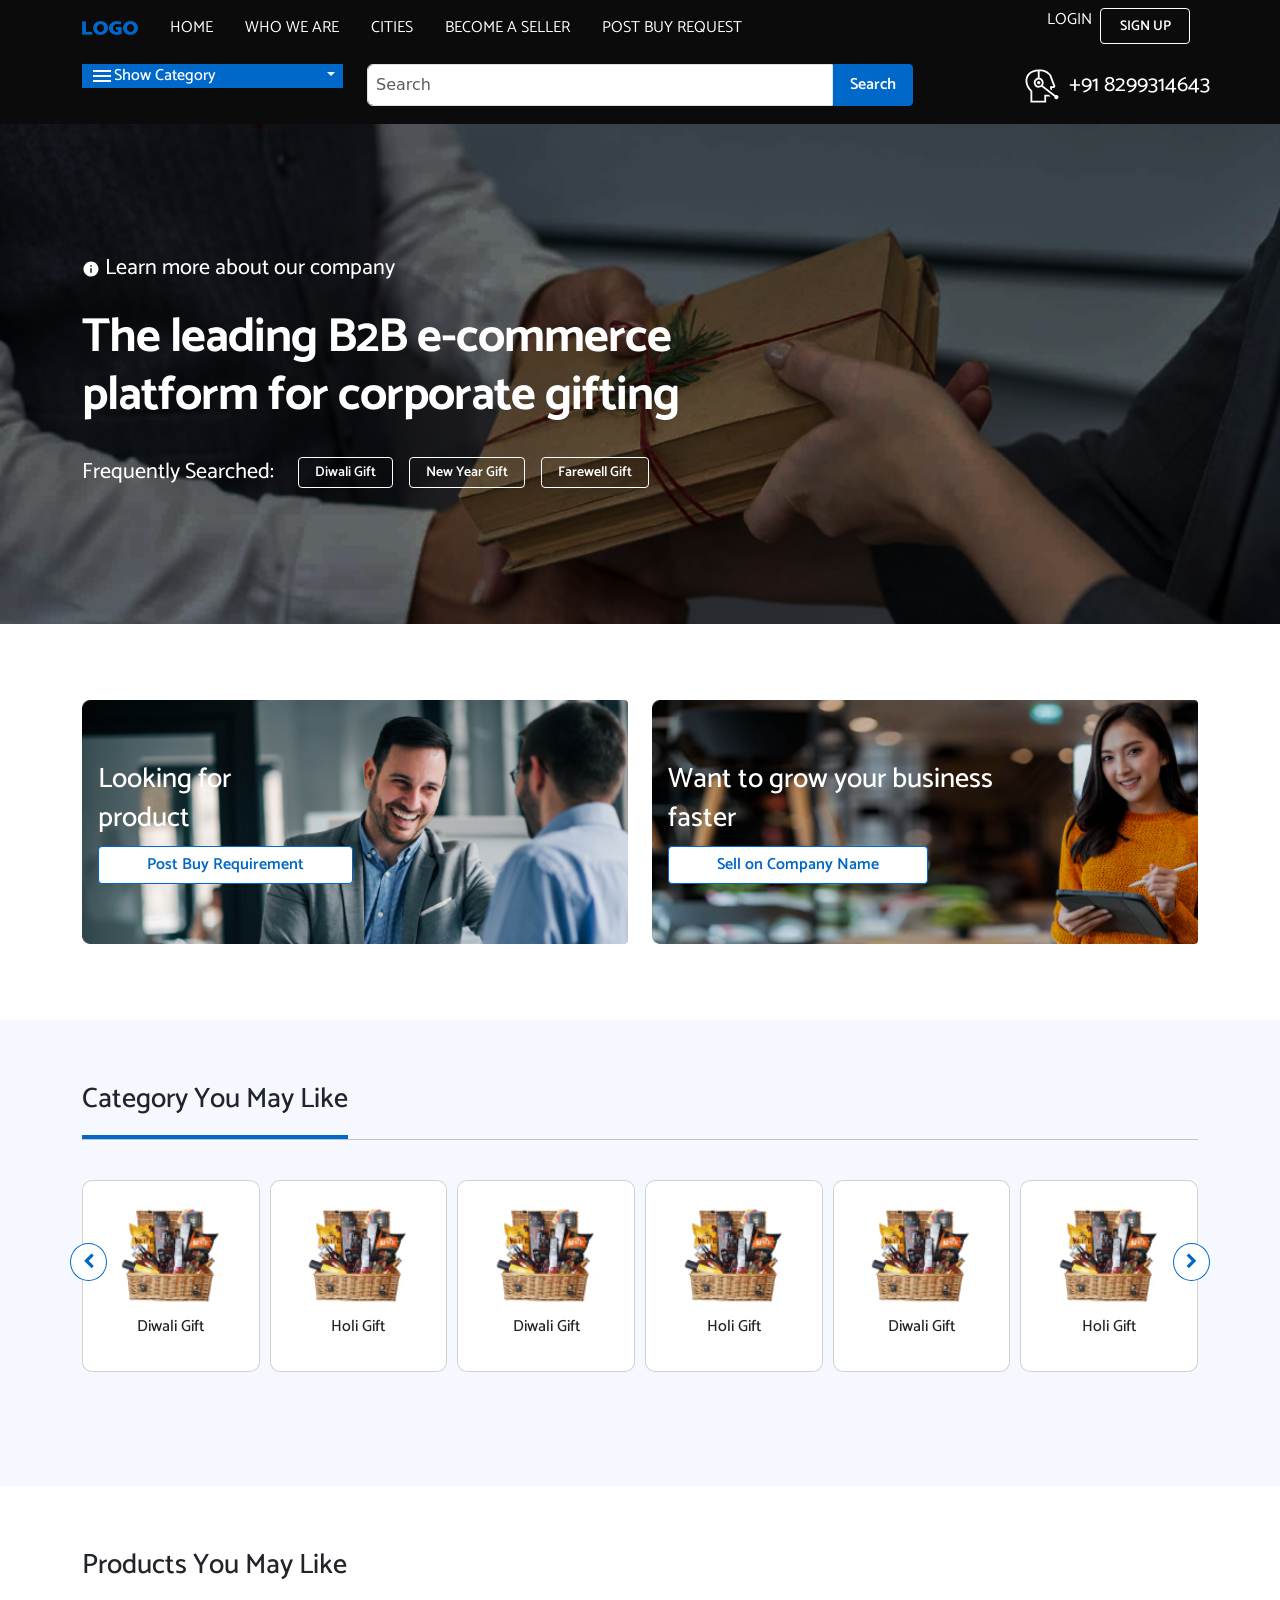
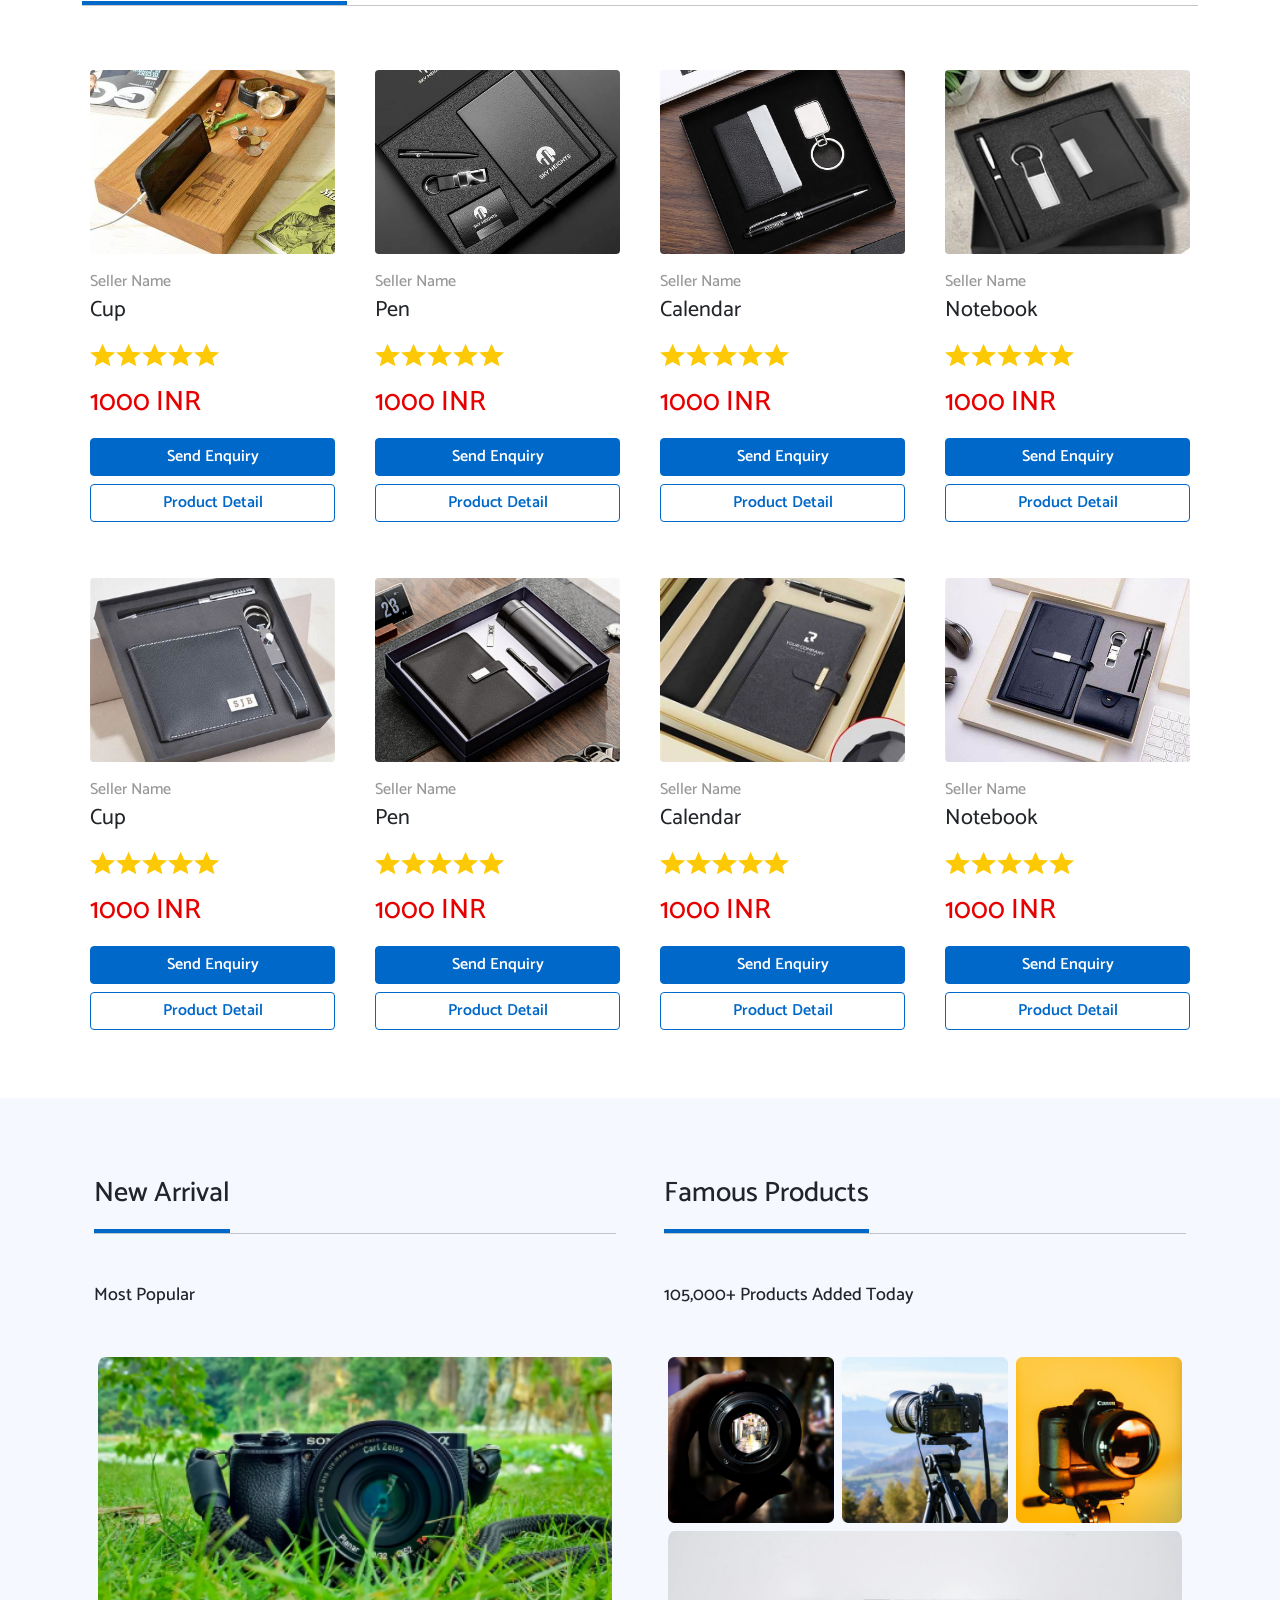
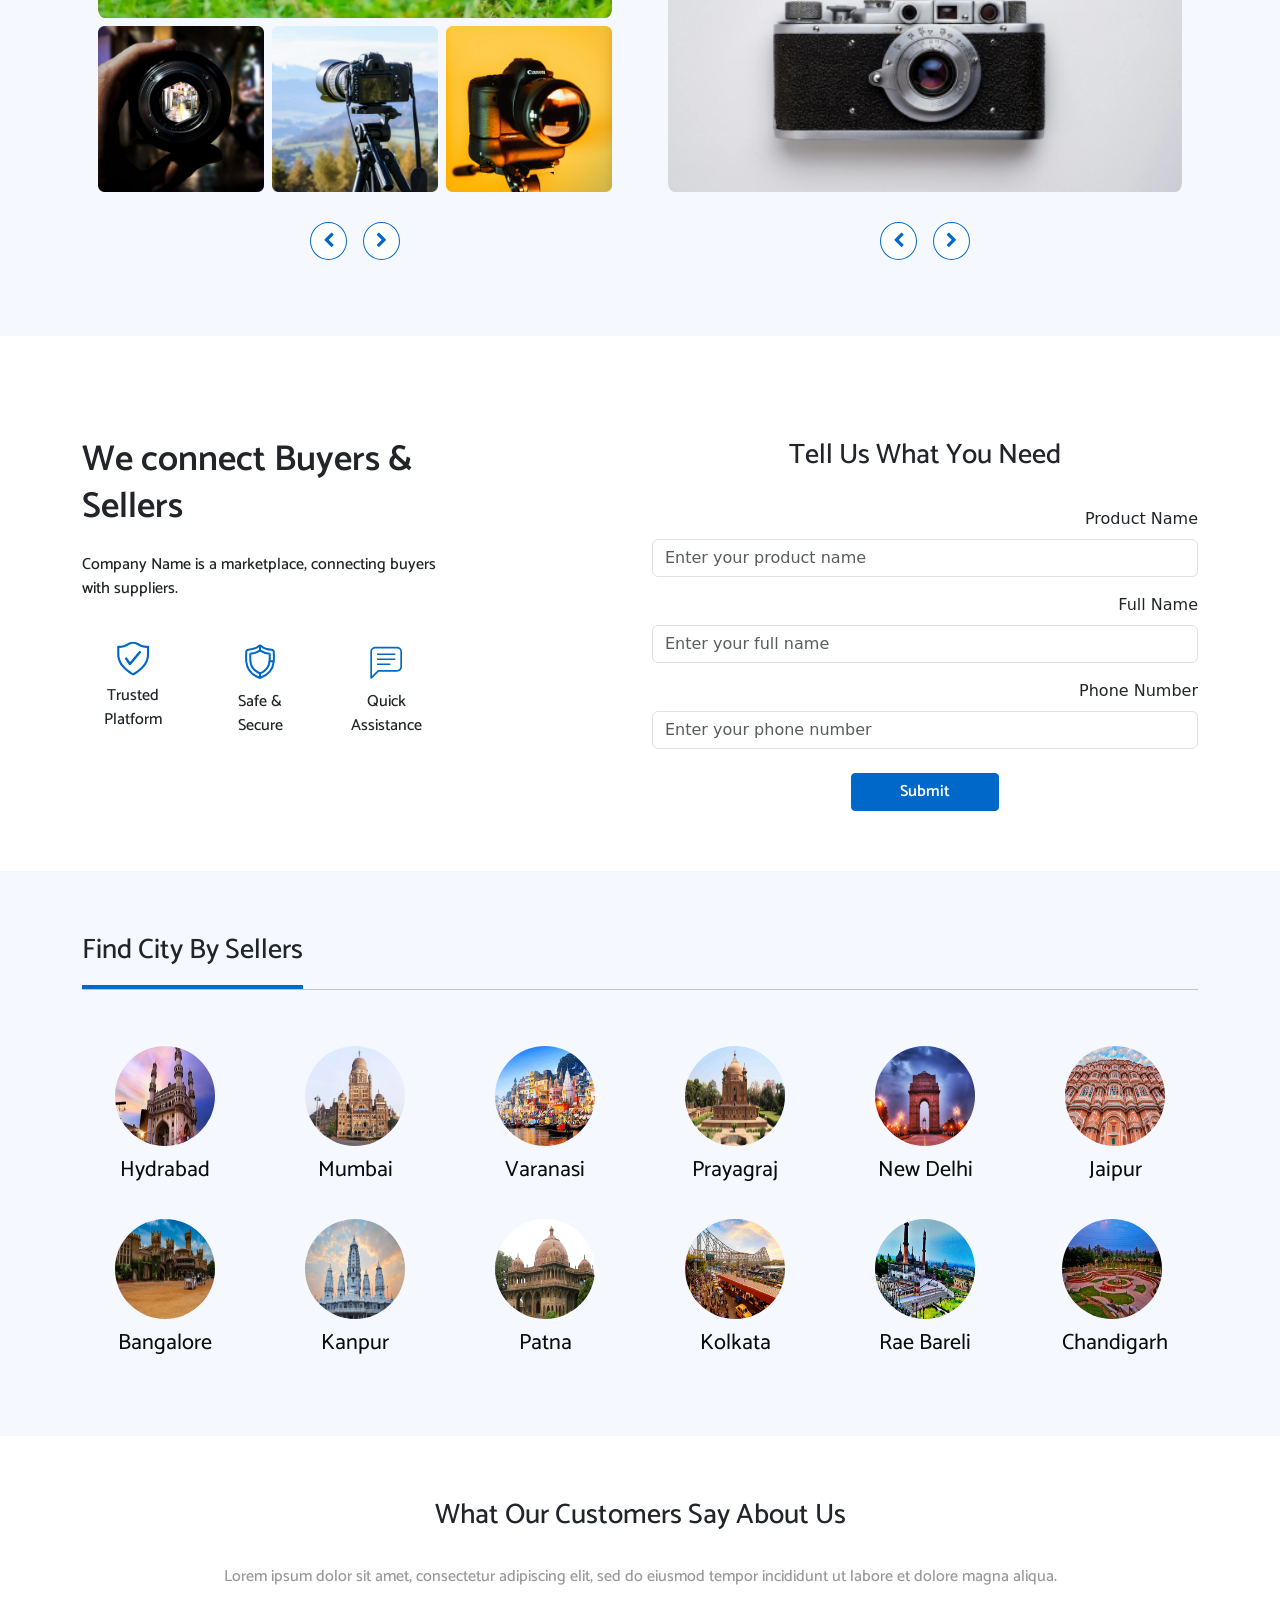
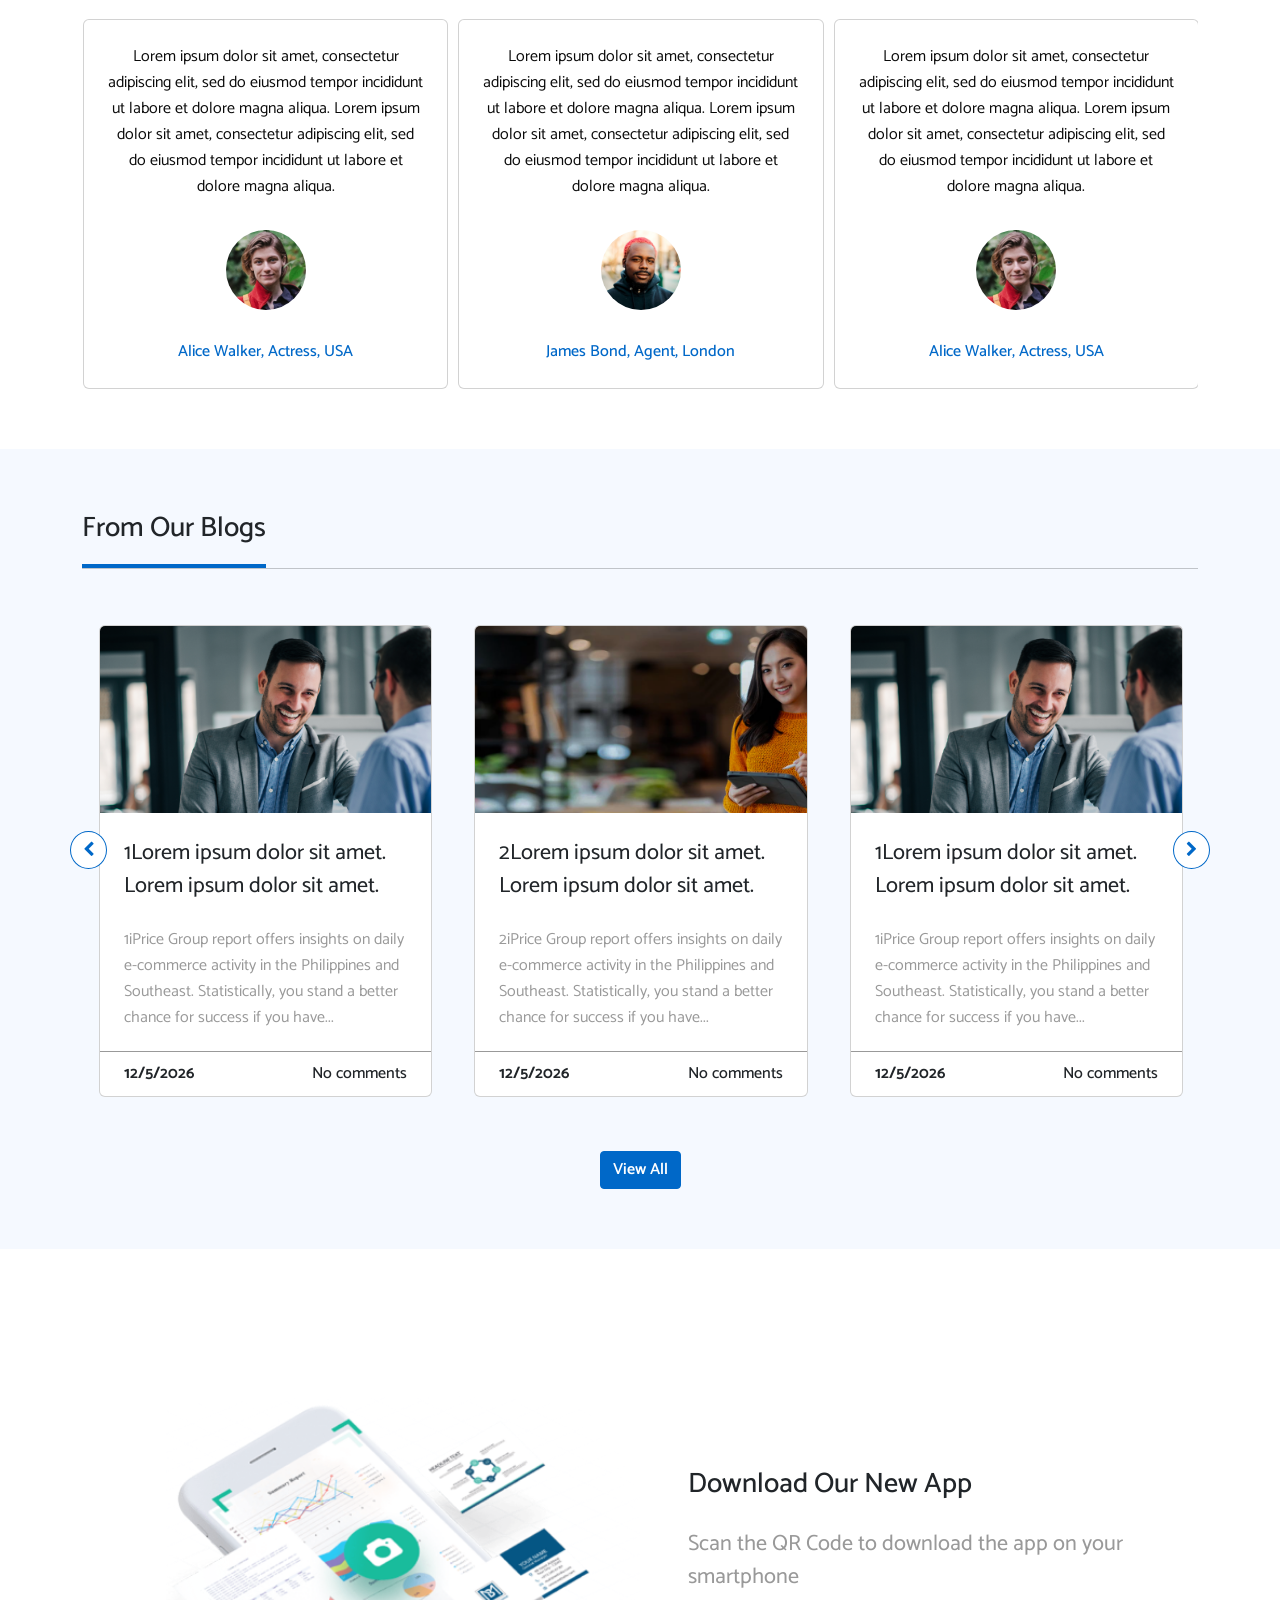
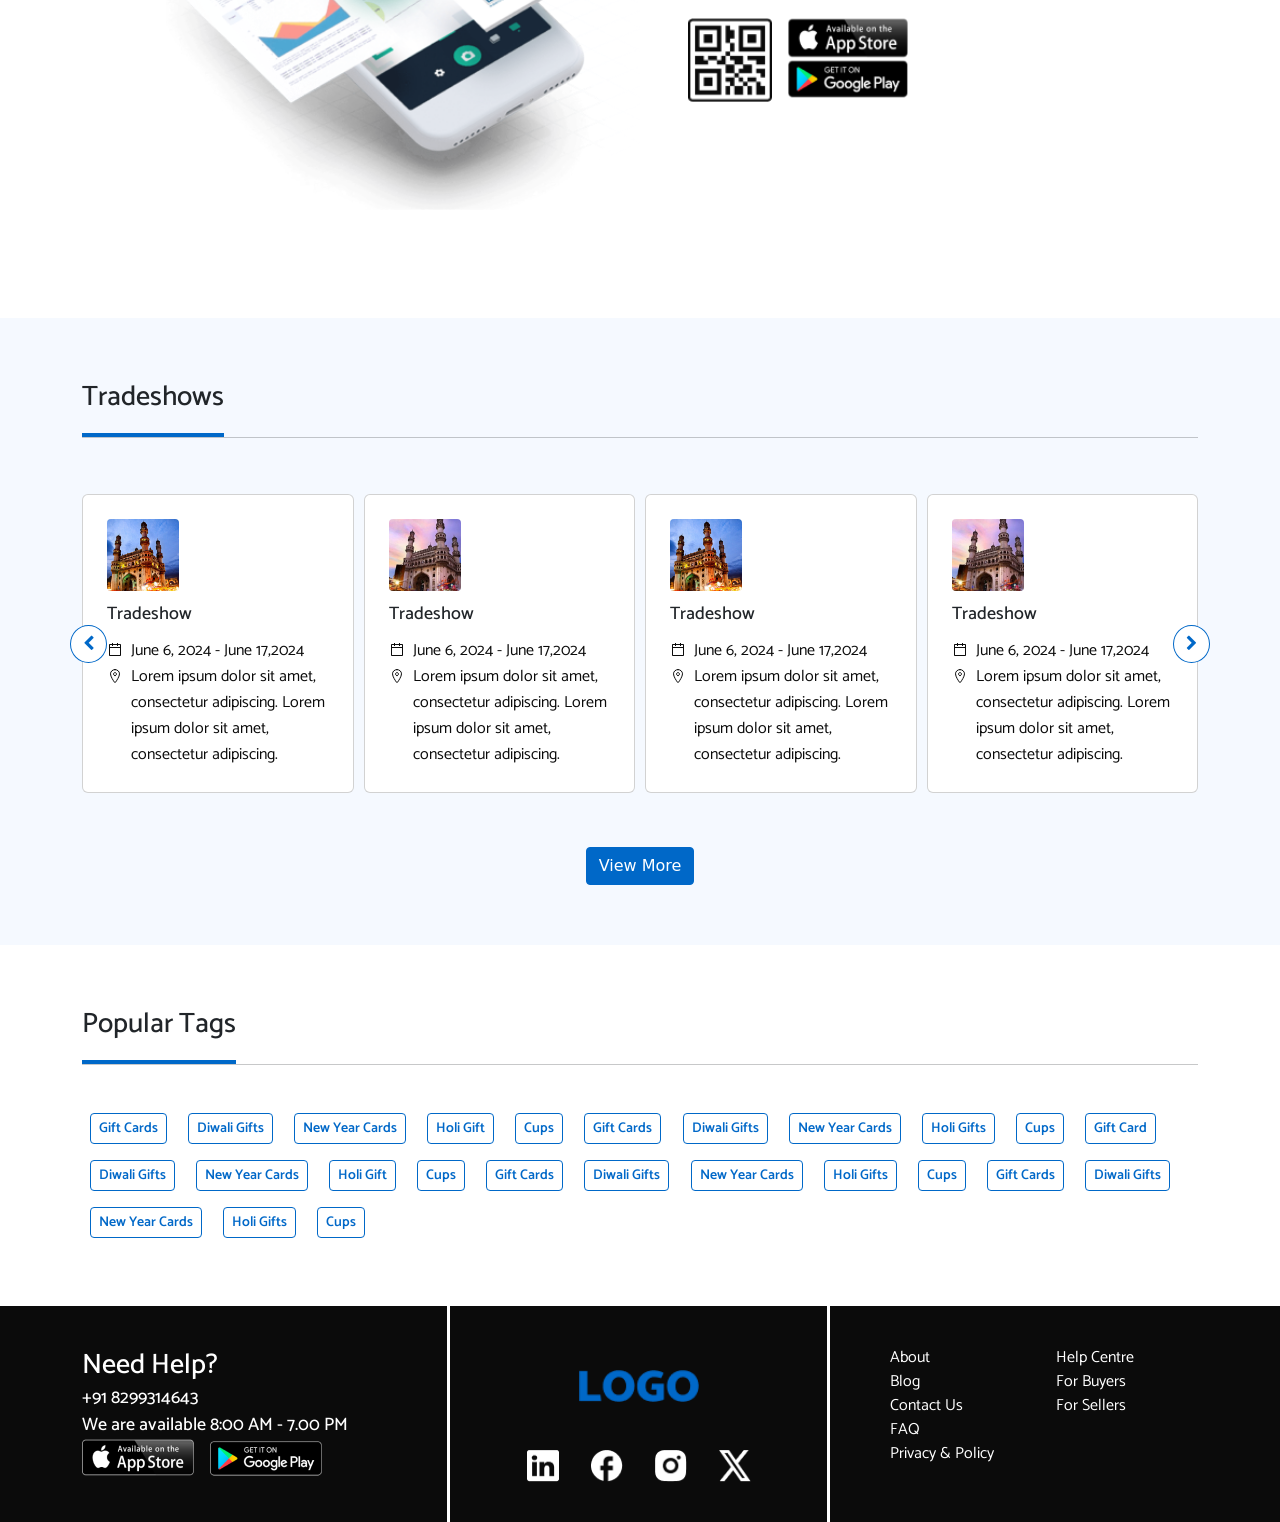
==== commit 9b70f5dd: "deploy" ====
--- a/index.html
+++ b/index.html
@@ -1058,7 +1058,7 @@
         </div>
 
         <div class="d-flex justify-content-center">
-          <a href="blogpage.html"><button class="btn send-enquiry-btn btn-primary" type="button">View More</button></a>
+          <button class="btn btn-md btn-primary" type="button">View All</button>
         </div>
       </div>
 
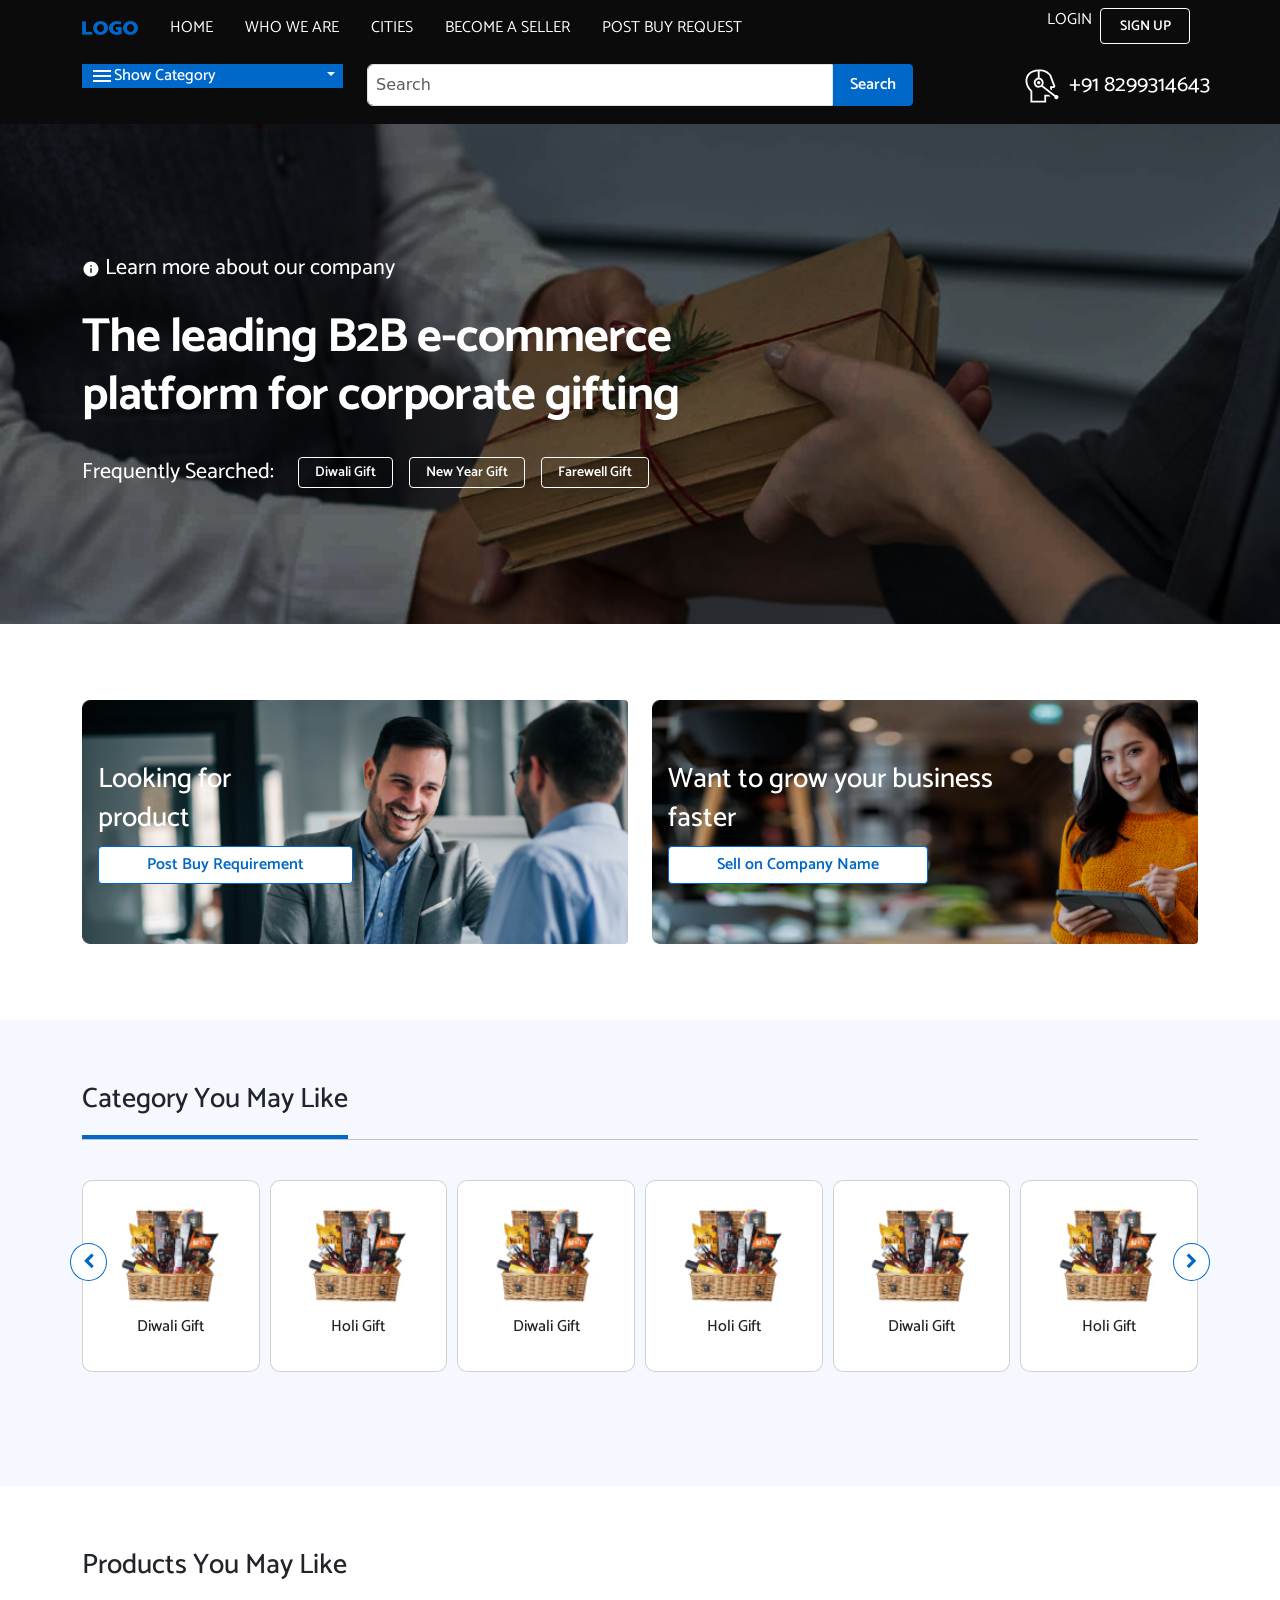
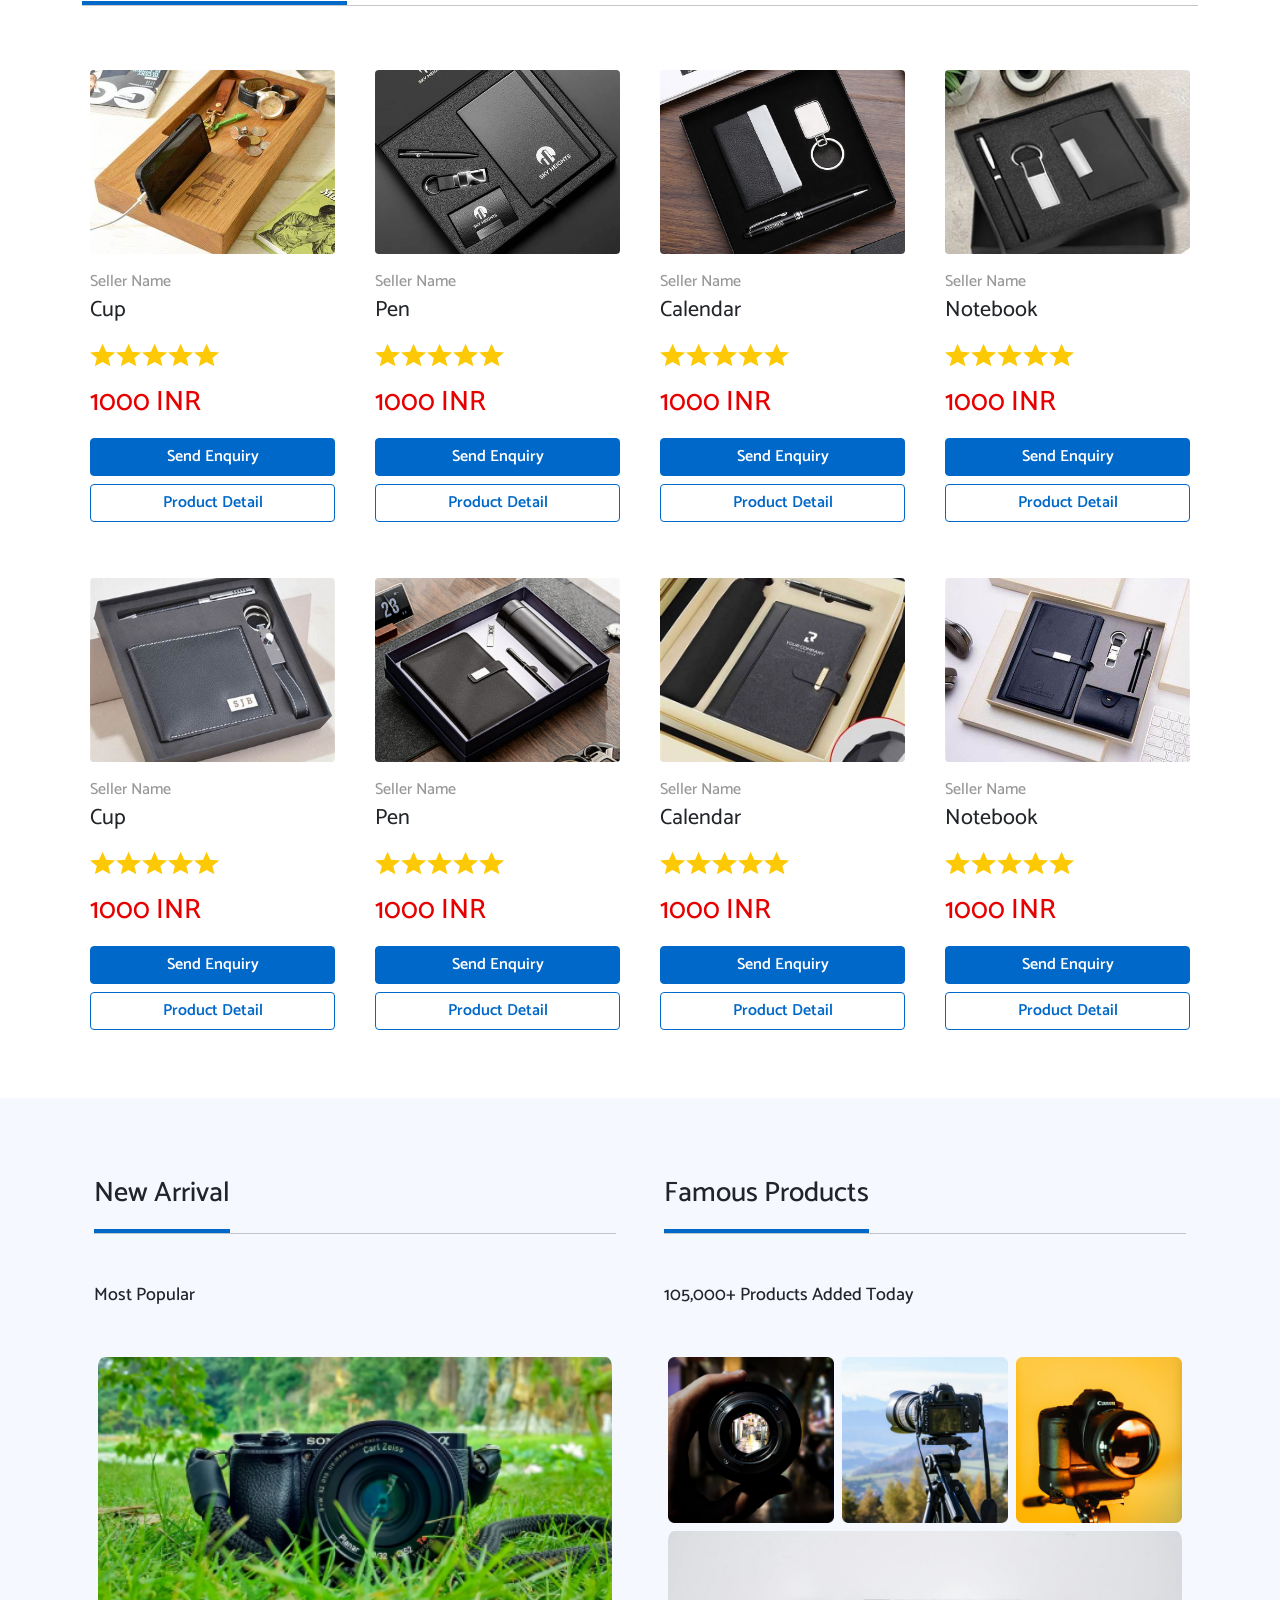
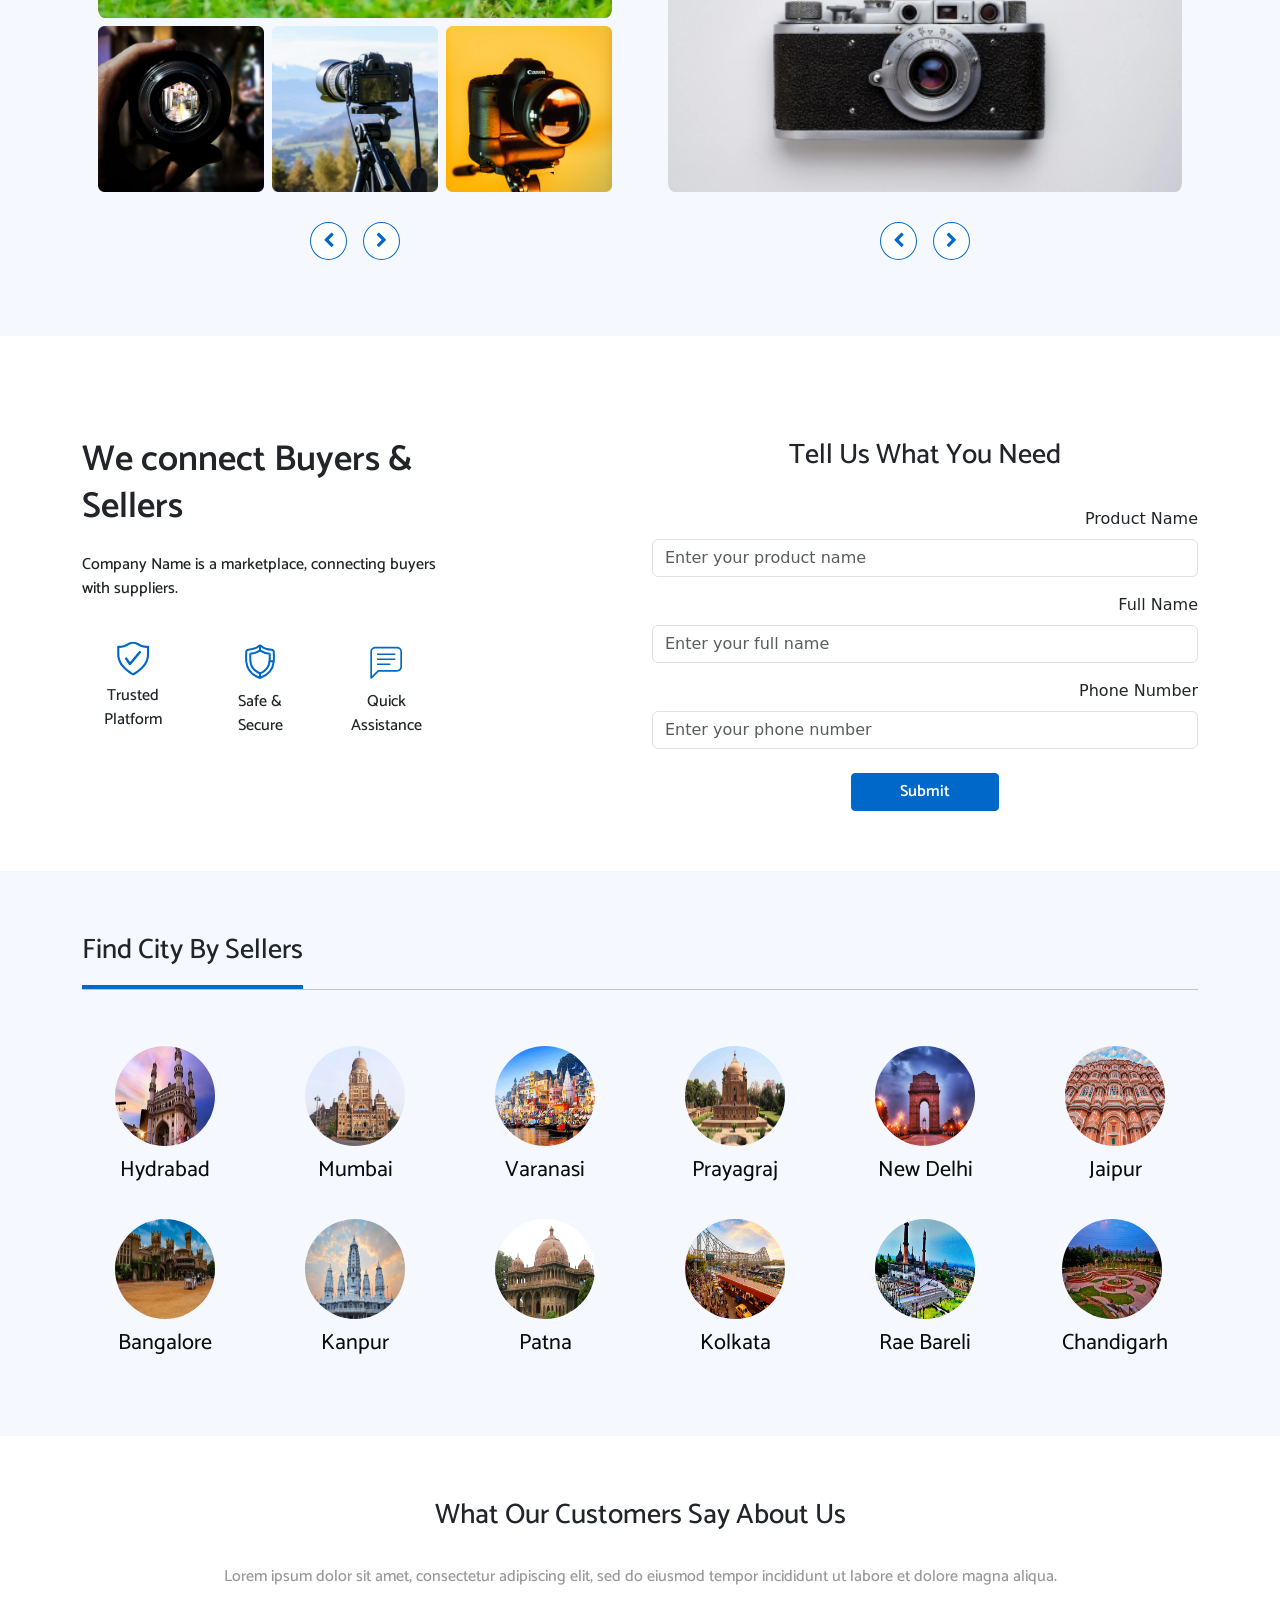
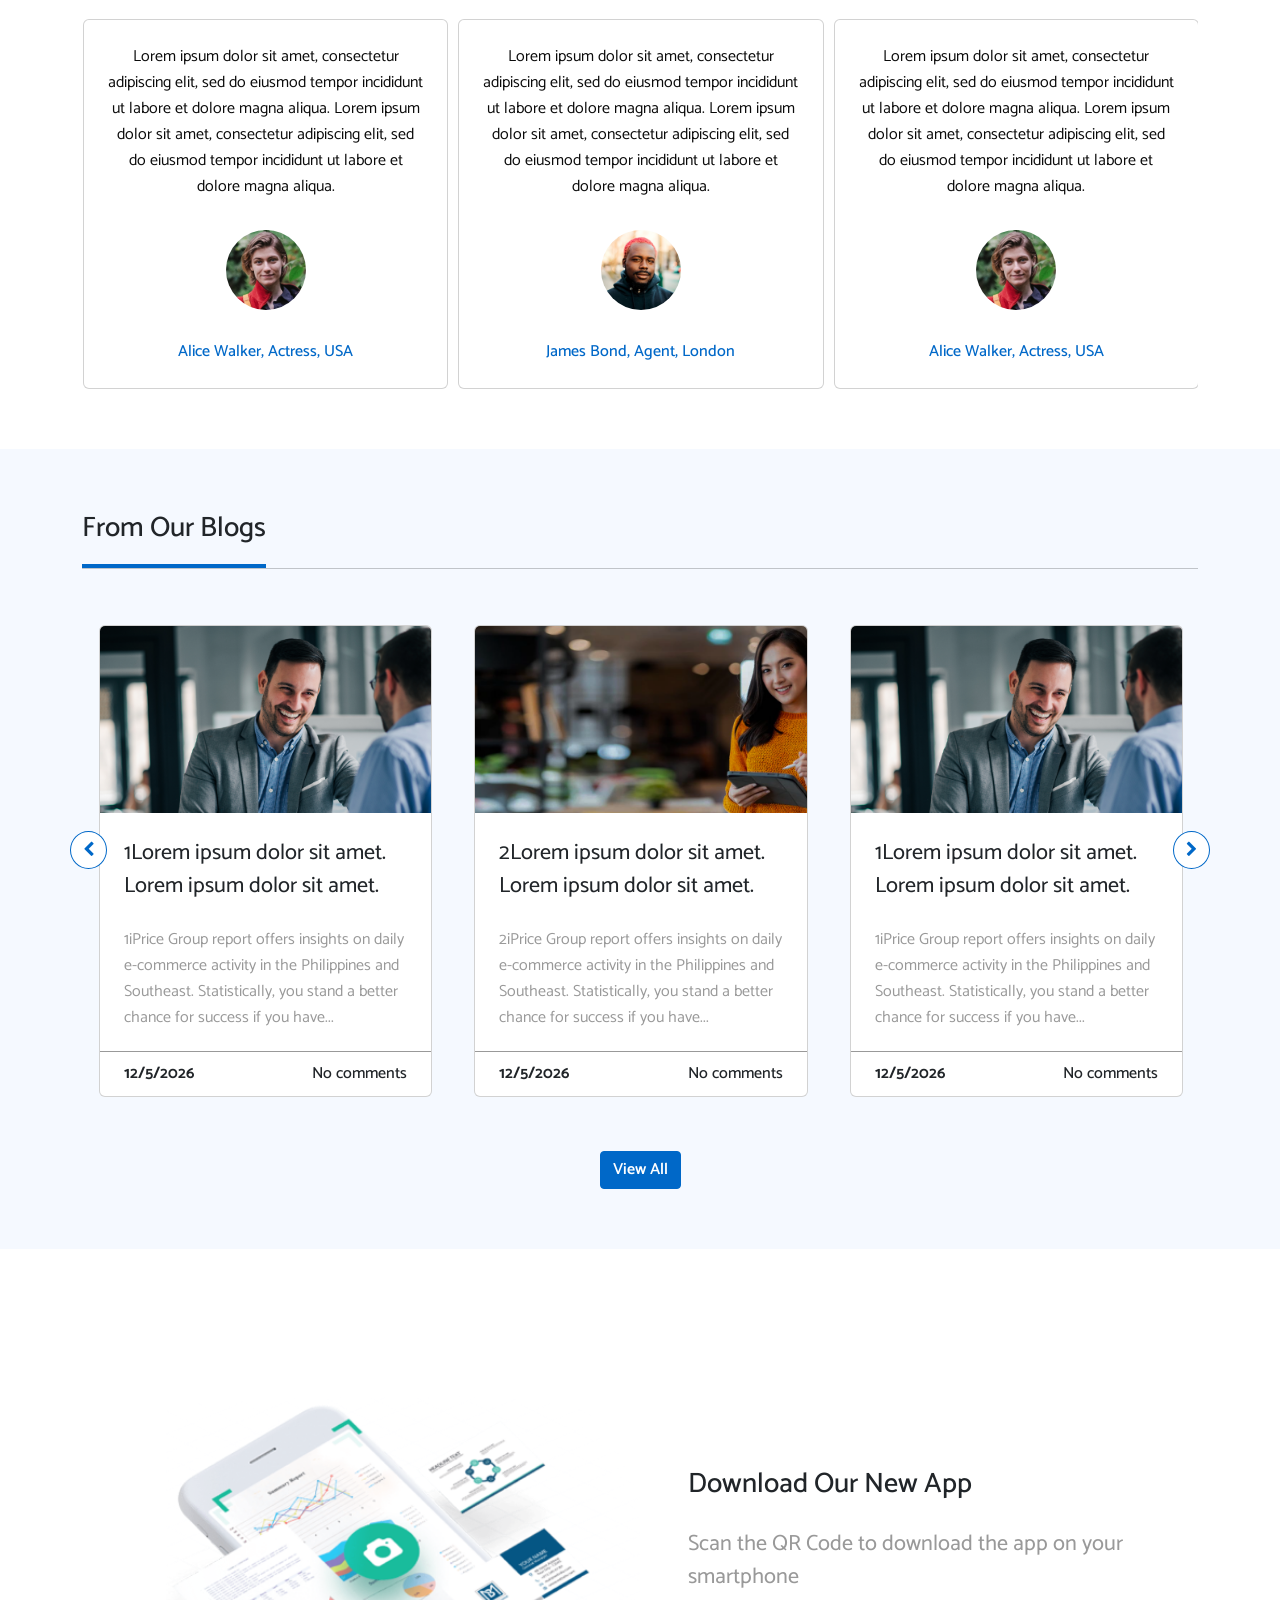
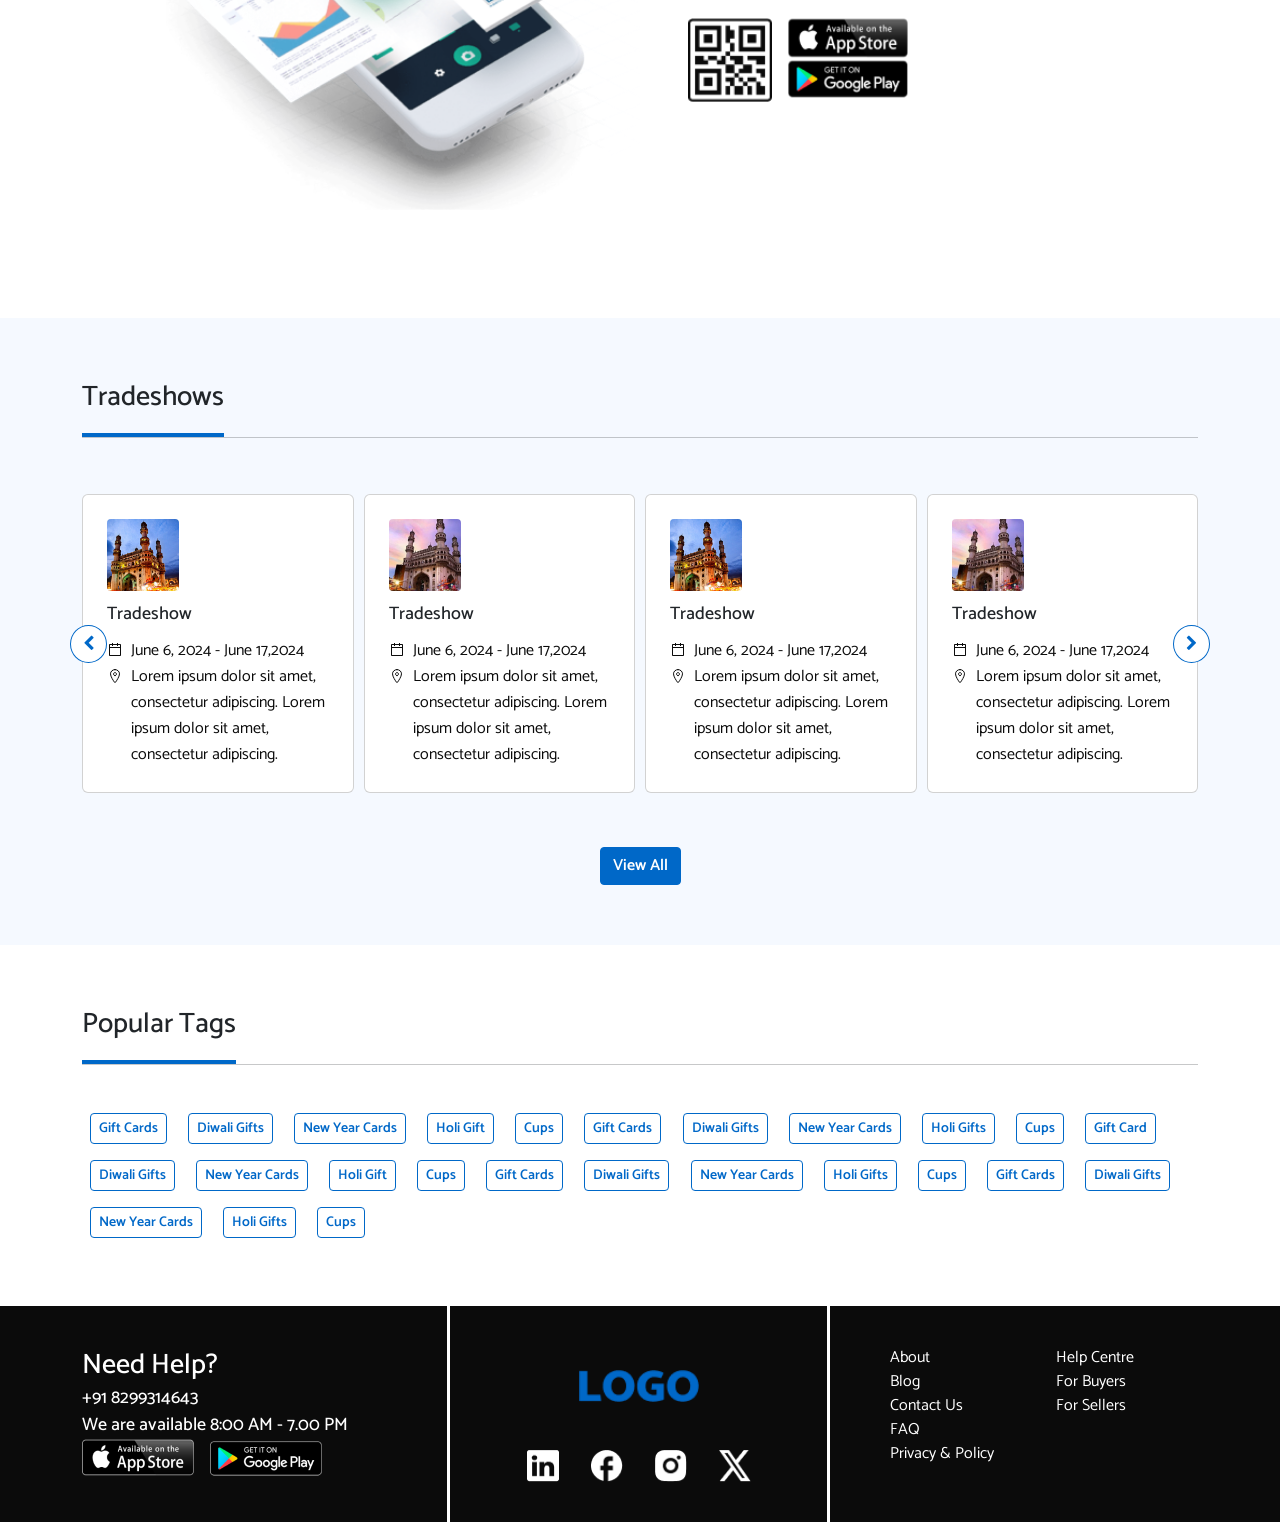
==== commit 675db520: "deploy" ====
--- a/index.html
+++ b/index.html
@@ -1181,8 +1181,9 @@
               class="fa fa-chevron-right" aria-hidden="true"></i></button>
         </div>
         <div class="d-flex justify-content-center">
-          <button class="btn send-enquiry-btn btn-primary" type="button">View More</button>
-        </div>
+          <a href="blogpage.html" class="btn  btn-md btn-primary " type="button">View All</a>
+        </div>
+      
       </div>
     </div>
   </section>
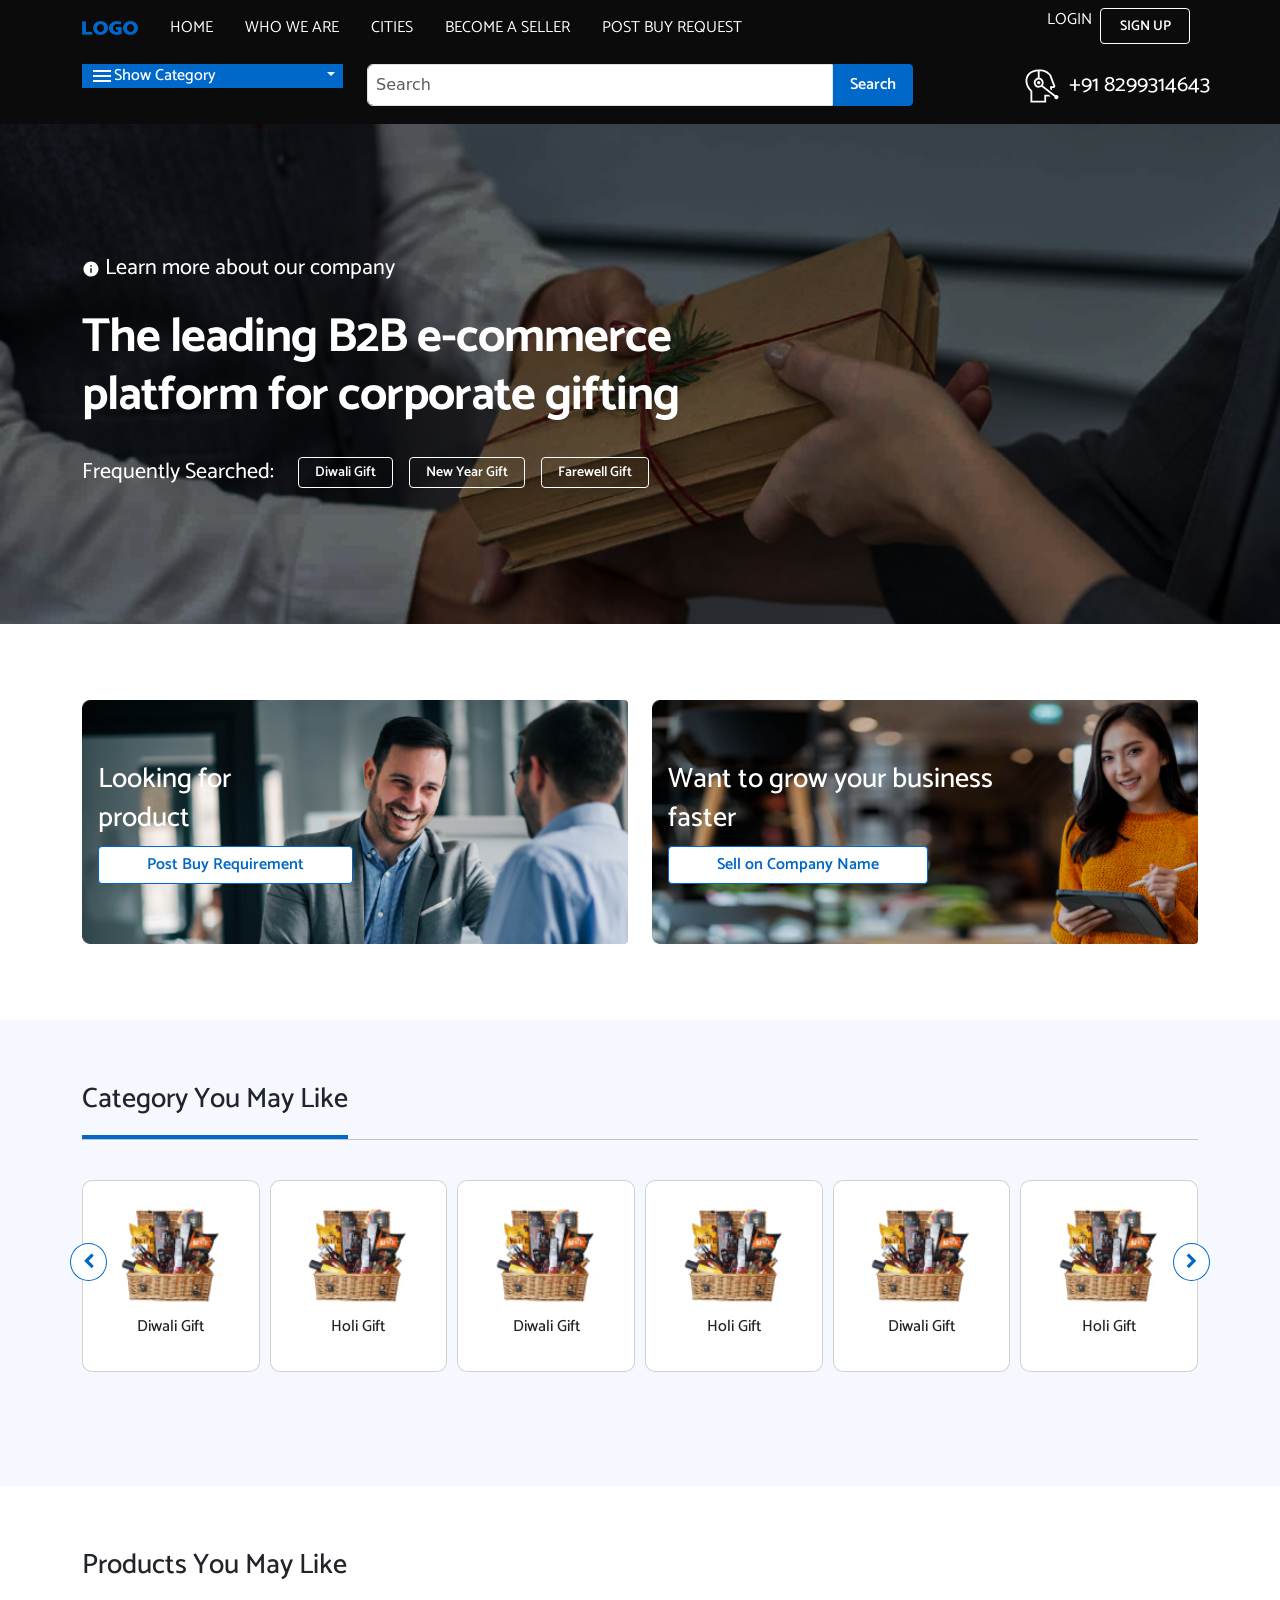
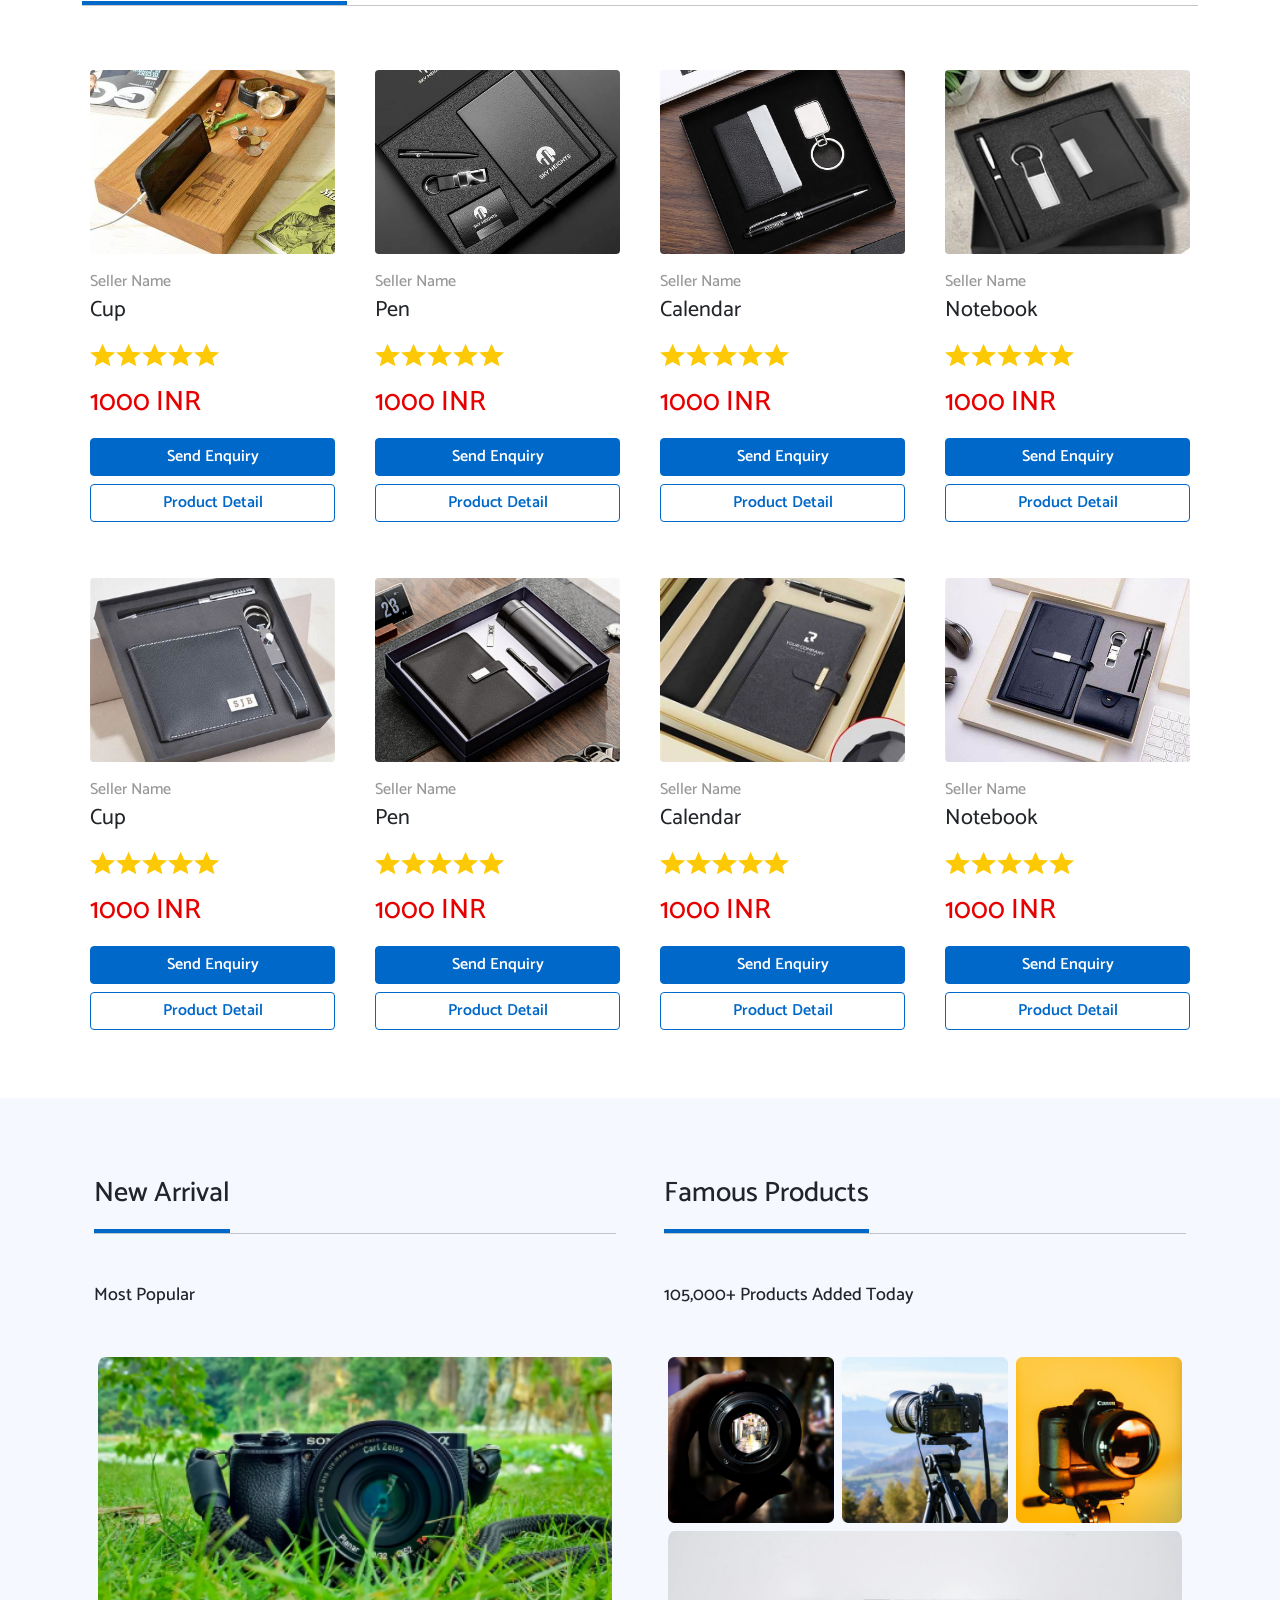
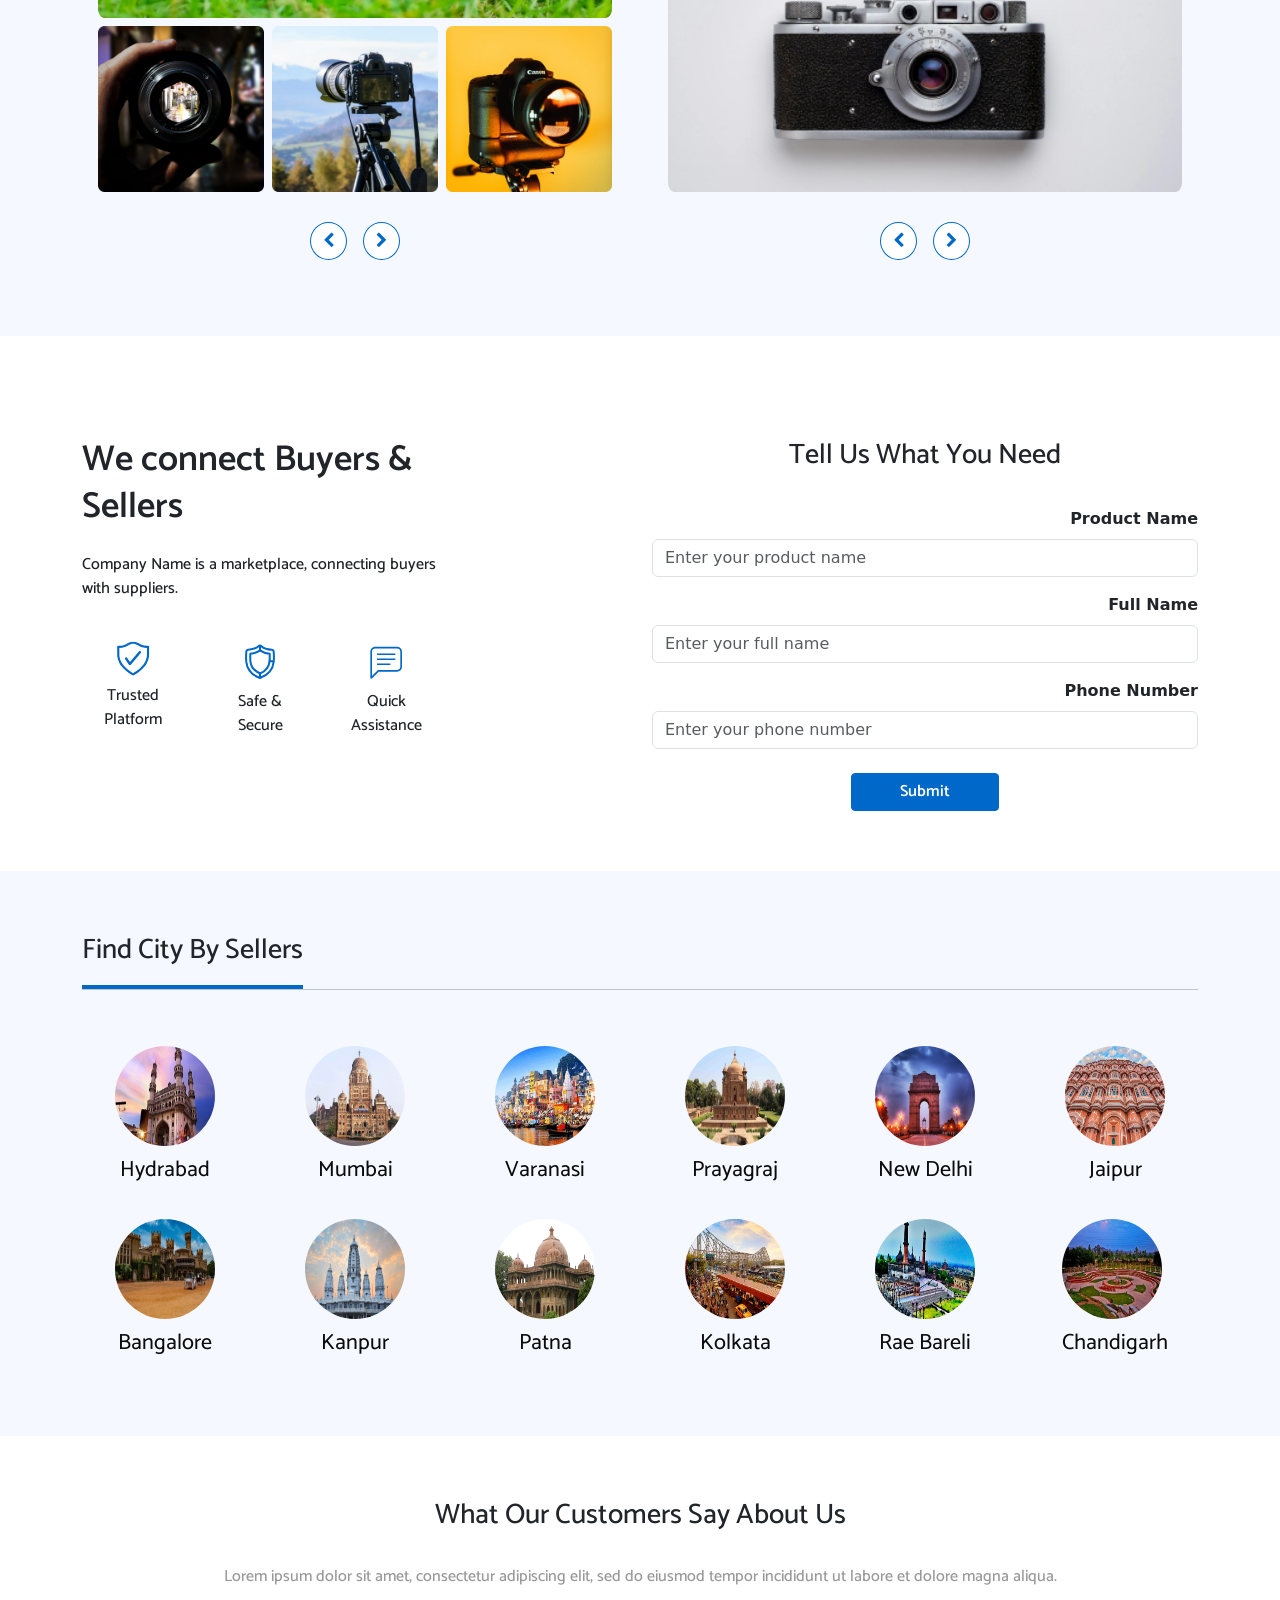
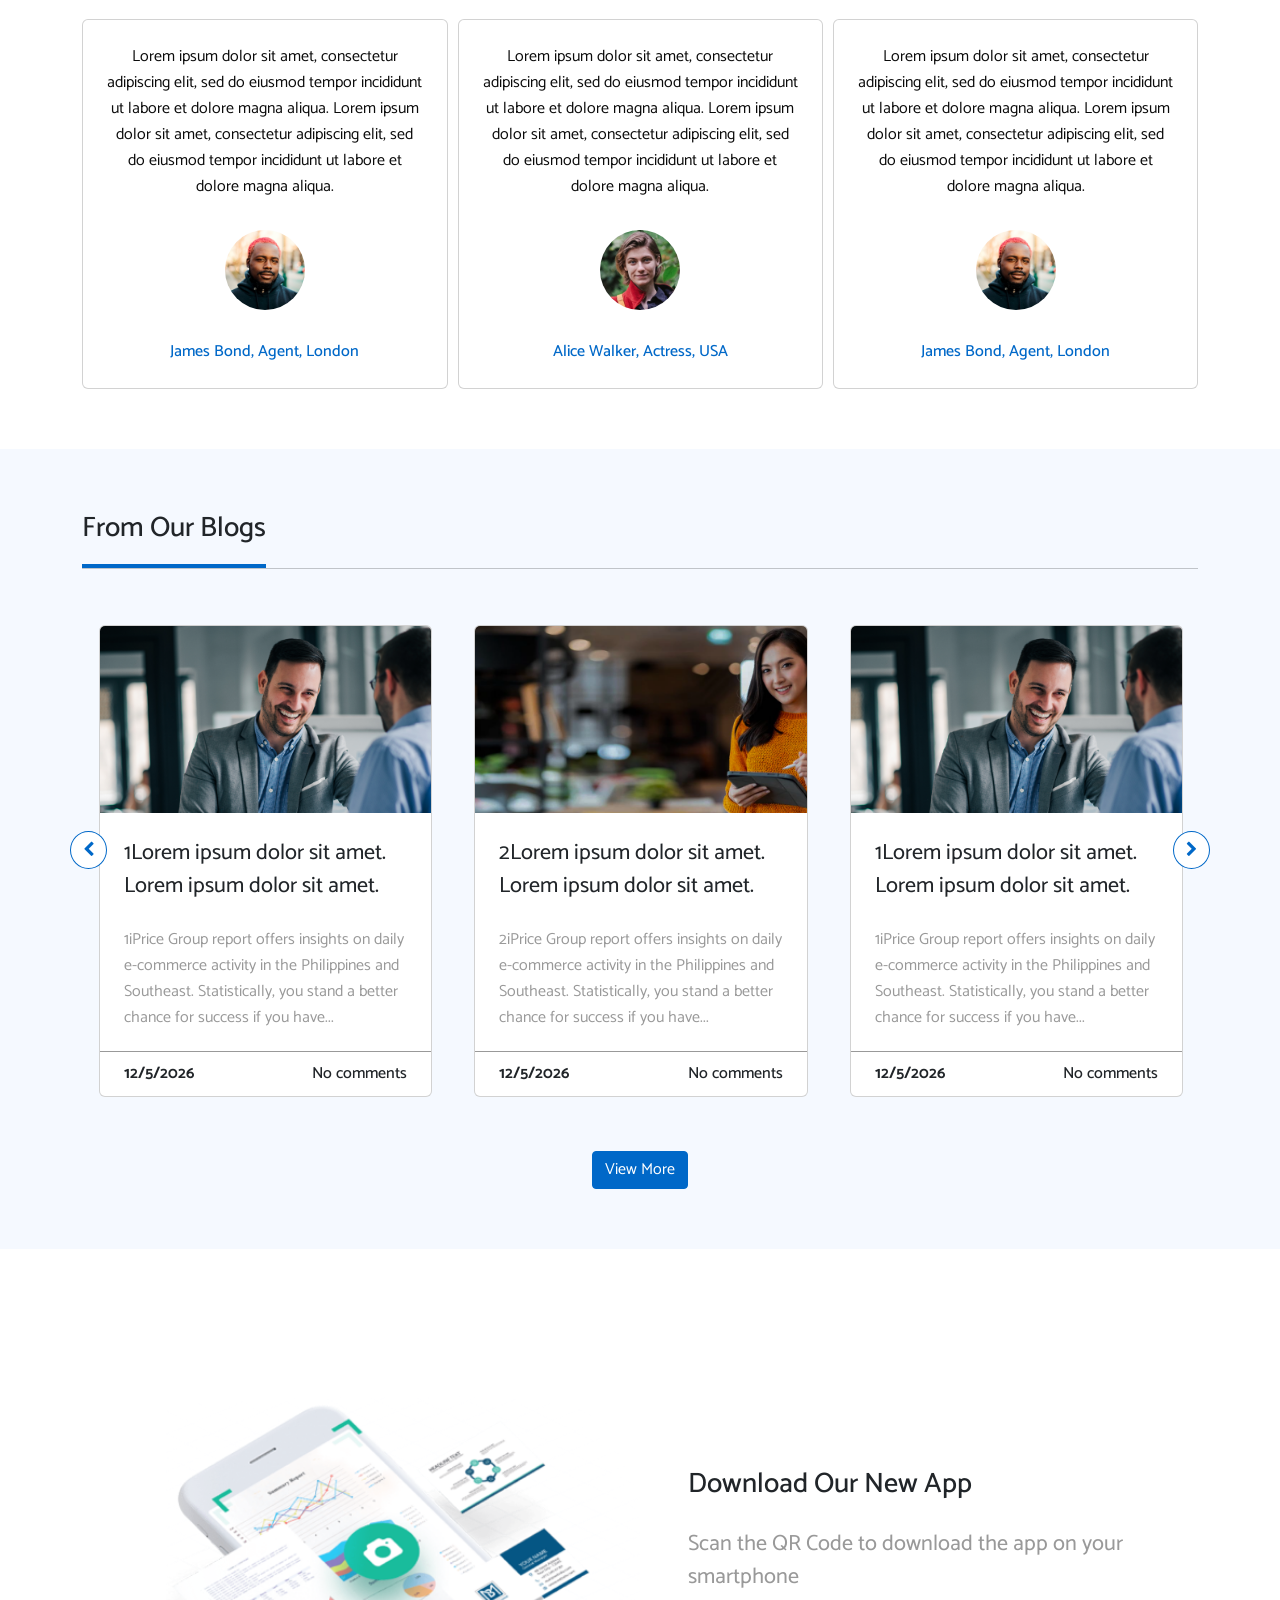
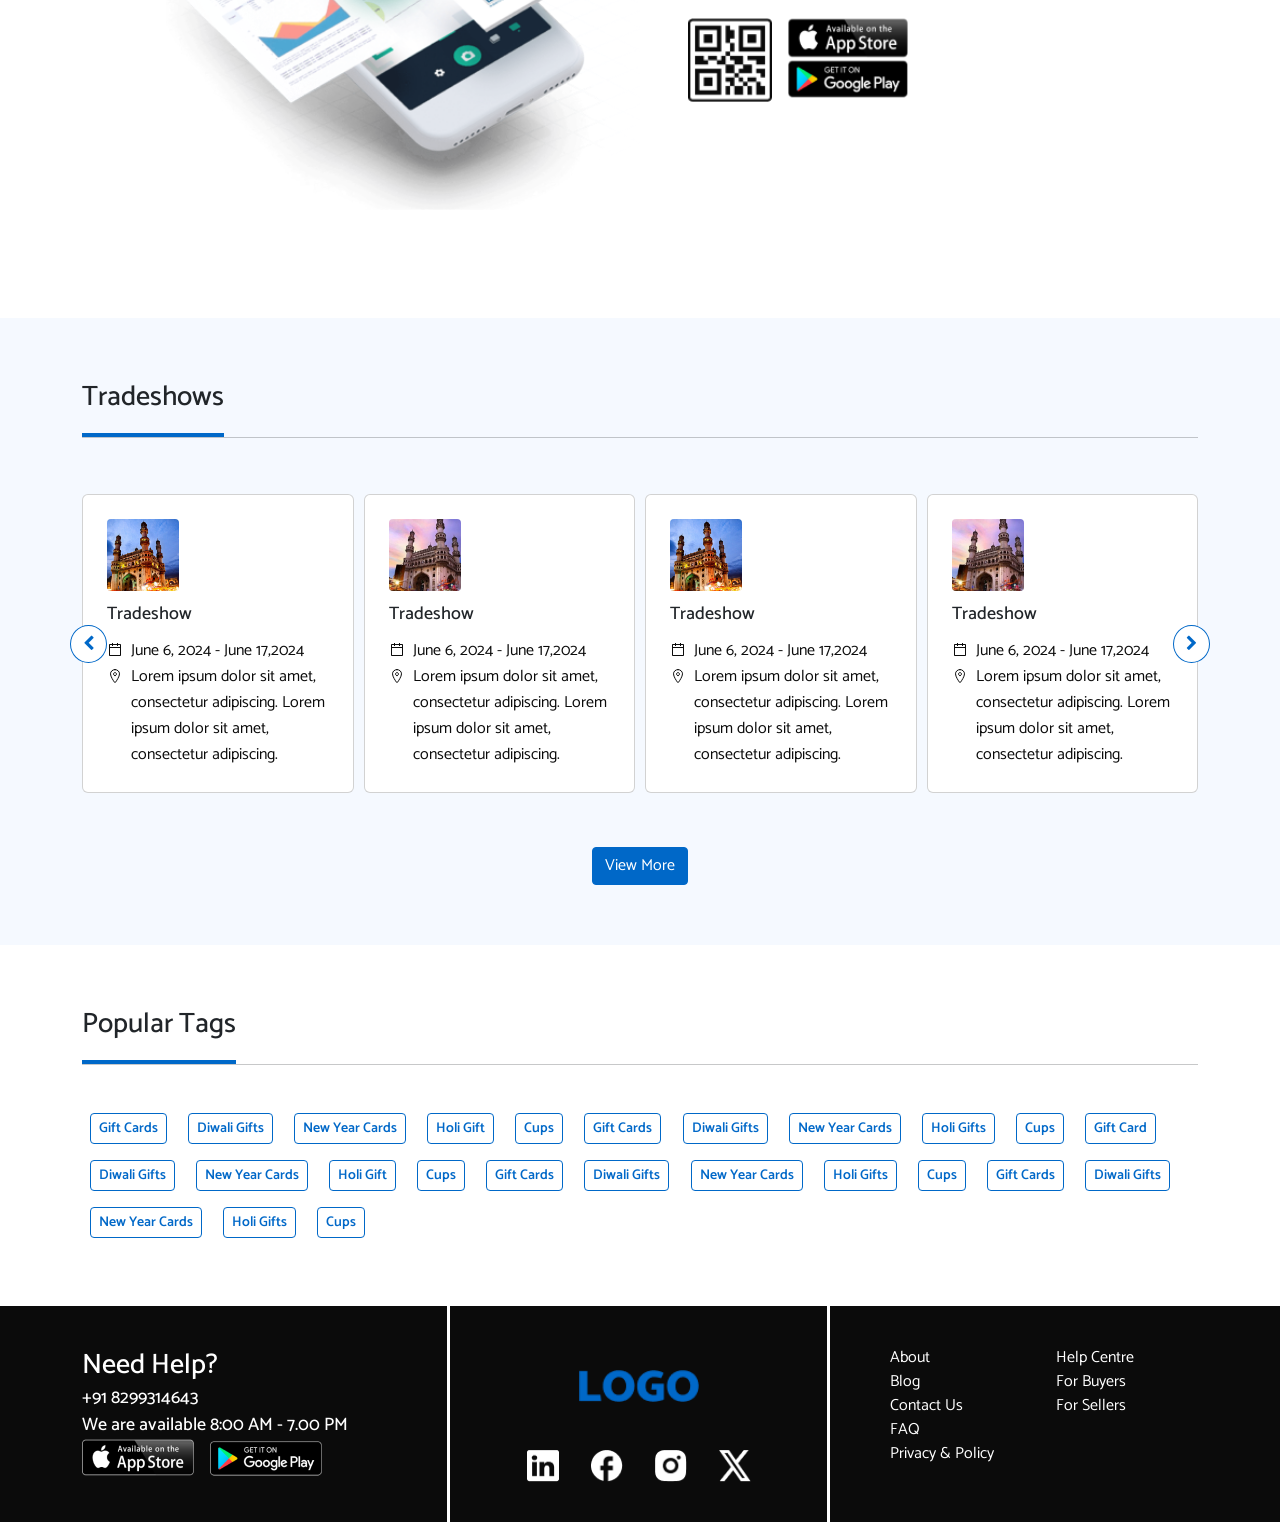
==== commit bc96815b: "Adding new updates" ====
--- a/index.html
+++ b/index.html
@@ -37,6 +37,67 @@
 
 <body>
 
+  <!-- Login page -->
+
+  <div id="overlayss" onclick="closePopupss()"></div>
+
+  <div id="popupss" class="container-fluid p-0">
+    <div class="row g-0">
+      <div class="popup-left col-12 col-md-6"></div>
+      <div class="popup-right col-12 col-md-6">
+        <span class="close-btn" onclick="closePopupss()">&times;</span>
+        <h2>Login</h2>
+        <form>
+          <div class="input-container">
+            <input type="email" id="exchangeIcon" placeholder="Email" required>
+            
+          </div>
+          <div class="input-container">
+            <input type="password" id="passwordss" placeholder="Password" required>
+            <i class="fa fa-eye" id="togglePasswordss" aria-hidden="true"></i>
+          </div>
+
+         <div class="text-end">
+          <a href="#">Forgot Password?</a>
+         </div>
+          
+          <button type="submit">Log In</button>
+        </form>
+        <p>Don't have account? <a onclick="openPopup()">Sign Up</a></p>
+      </div>
+    </div>
+  </div>
+
+  <!-- signup page -->
+  <div id="overlay" onclick="closePopup()"></div>
+
+  <div id="popup" class="container-fluid p-0">
+    <div class="row g-0">
+      <div class="popup-left col-12 col-md-6"></div>
+      <div class="popup-right col-12 col-md-6">
+        <span class="close-btn" onclick="closePopup()">&times;</span>
+        <h2>Register</h2>
+        <form>
+          <div class="input-container">
+            <input type="text" placeholder="Name" required>
+          </div>
+          <div class="input-container">
+            <input type="email" placeholder="Email" required>
+          </div>
+          <div class="input-container">
+            <input type="password" id="password" placeholder="Password" required>
+            <i class="fa fa-eye" id="togglePassword" aria-hidden="true"></i>
+          </div>
+          <div class="input-container">
+            <input type="password" id="confirmpassword" placeholder="Confirm Password" required>
+            <i class="fa fa-eye" id="toggleConfirmPassword" aria-hidden="true"></i>
+          </div>
+          <button type="submit">Sign Up</button>
+        </form>
+        <p>Already have an account? <a onclick="openPopups()">Sign In</a></p>
+      </div>
+    </div>
+  </div>
   <!--Header-->
 
   <header>
@@ -73,8 +134,8 @@
               </li>
             </ul>
             <div class="d-flex flex-column flex-lg-row">
-              <a class="nav-link" href="#">LOGIN</a>
-              <button class="btn btn-outline-secondary btn-sm px-3 mx-2"
+              <a class="nav-link" onclick="openPopups()">LOGIN</a>
+              <button class="btn btn-outline-secondary btn-sm px-3 mx-2" onclick="openPopup()"
                 style="border-radius: 4px; height: 36px; width: 90px;" type="button">SIGN UP</button>
             </div>
           </div>
@@ -1058,7 +1119,7 @@
         </div>
 
         <div class="d-flex justify-content-center">
-          <button class="btn btn-md btn-primary" type="button">View All</button>
+          <a href="blogpage.html"><button class="btn send-enquiry-btn btn-primary" type="button">View More</button></a>
         </div>
       </div>
 
@@ -1180,10 +1241,9 @@
           <button class="btn btn-outline-primary tradeshow-next" style="border-radius: 50%;"><i
               class="fa fa-chevron-right" aria-hidden="true"></i></button>
         </div>
-        <div class="d-flex justify-content-center">
-          <a href="blogpage.html" class="btn  btn-md btn-primary " type="button">View All</a>
-        </div>
-      
+        <div class="d-flex justify-content-center"> 
+          <a href="tradeshow.html"><button class="btn send-enquiry-btn btn-primary" type="button">View More</button></a>
+        </div>
       </div>
     </div>
   </section>
--- a/css2/style.css
+++ b/css2/style.css
@@ -1120,3 +1120,386 @@
     margin-left: 22px;
 }
 
+/* Sign-up popup */
+
+#overlay {
+    display: none;
+    position: fixed;
+    top: 0;
+    left: 0;
+    width: 100%;
+    height: 100%;
+    background-color: rgba(0, 0, 0, 0.5);
+    z-index: 1;
+  }
+
+  #popup {
+    display: none;
+    position: fixed;
+    top: 50%;
+    left: 50%;
+    transform: translate(-50%, -50%);
+    width: 90%;
+    max-width: 800px;
+    height: auto;
+    border-radius: 10px;
+    background-color: white;
+    box-shadow: 0px 4px 10px rgba(0, 0, 0, 0.2);
+    z-index: 2;
+    overflow: hidden;
+  }
+
+  .popup-left {
+    background-image: url('../images/login_image.jpg');
+    background-size: cover;
+    background-position: center;
+    height: 200px;
+  }
+
+  @media (min-width: 768px) {
+    .popup-left {
+      height: auto;
+    }
+  }
+
+  .popup-right {
+    padding: 20px;
+  }
+
+  .popup-right h2 {
+    font-size: 28px;
+    font-weight: bold;
+    margin-bottom: 20px;
+  }
+
+  .input-container {
+    display: flex;
+    align-items: center;
+    border: 1px solid #999999;
+    border-radius: 4px;
+    padding: 10px;
+    margin-bottom: 15px;
+  }
+
+  .input-container input {
+    border: none;
+    outline: none;
+    flex: 1;
+    font-size: 16px;
+  }
+
+  .input-container i {
+    color: #aaa;
+    cursor: pointer;
+  }
+
+  .input-container i:hover {
+    color: #000;
+  }
+
+  .popup-right button {
+    margin-top: 15px;
+    padding: 10px;
+    background-color: #0068C8;
+    color: white;
+    border: none;
+    border-radius: 5px;
+    font-size: 16px;
+    cursor: pointer;
+    width: 100%;
+  }
+
+  .popup-right button:hover {
+    background-color: #005bb5;
+  }
+
+  .popup-right p {
+    margin-top: 15px;
+    font-size: 14px;
+    text-align: center;
+  }
+
+  .popup-right p a {
+    font-weight: bold;
+    color: #0078d7;
+    text-decoration: none;
+  }
+
+  .popup-right p a:hover {
+    text-decoration: underline;
+  }
+
+  .close-btn {
+    position: absolute;
+    top: 10px;
+    right: 10px;
+    font-size: 18px;
+    font-weight: bold;
+    color: black;
+    cursor: pointer;
+  }
+
+  .close-btn:hover {
+    color: #0078d7;
+  }
+
+  /* Login Pop-up */
+
+  #overlayss {
+    display: none;
+    position: fixed;
+    top: 0;
+    left: 0;
+    width: 100%;
+    height: 100%;
+    background-color: rgba(0, 0, 0, 0.5);
+    z-index: 1;
+  }
+
+  #popupss {
+    display: none;
+    position: fixed;
+    top: 50%;
+    left: 50%;
+    transform: translate(-50%, -50%);
+    width: 90%;
+    max-width: 800px;
+    height: auto;
+    border-radius: 10px;
+    background-color: white;
+    box-shadow: 0px 4px 10px rgba(0, 0, 0, 0.2);
+    z-index: 2;
+    overflow: hidden;
+  }
+
+  .popup-left {
+    background-image: url('../images/login_image.jpg');
+    background-size: cover;
+    background-position: center;
+    height: 200px;
+  }
+
+  @media (min-width: 768px) {
+    .popup-left {
+      height: auto;
+    }
+  }
+
+  .popup-right {
+    padding: 20px;
+  }
+
+  .popup-right h2 {
+    font-size: 28px;
+    font-weight: bold;
+    margin-bottom: 20px;
+  }
+
+  .popup-right form a {
+    font-weight: 600;
+    text-align: right;
+    text-decoration: none;
+    color: #000000;
+  }
+
+  .input-container {
+    display: flex;
+    align-items: center;
+    border: 1px solid #999999;
+    border-radius: 4px;
+    padding: 10px;
+    margin-bottom: 15px;
+  }
+
+  .input-container input {
+    border: none;
+    outline: none;
+    flex: 1;
+    font-size: 16px;
+  }
+
+  .input-container i {
+    color: #aaa;
+    cursor: pointer;
+  }
+
+  .input-container i:hover {
+    color: #000;
+  }
+
+  .popup-right button {
+    margin-top: 15px;
+    padding: 10px;
+    background-color: #0068C8;
+    color: white;
+    border: none;
+    border-radius: 5px;
+    font-size: 16px;
+    cursor: pointer;
+    width: 100%;
+  }
+
+  .popup-right button:hover {
+    background-color: #005bb5;
+  }
+
+  .popup-right p {
+    font-family: Catamaran;
+    margin-top: 15px;
+    font-size: 14px;
+    font-weight: 400;
+    color: #000000;
+    line-height: 22.96px;
+    text-align: left;
+  }
+
+  .popup-right p a {
+    font-weight: 600;
+    color: #000000;
+    text-decoration: none;
+    cursor: pointer;
+  }
+
+  .popup-right p a:hover {
+    text-decoration: underline;
+  }
+
+  .close-btn {
+    position: absolute;
+    top: 10px;
+    right: 10px;
+    font-size: 18px;
+    font-weight: bold;
+    color: black;
+    cursor: pointer;
+  }
+
+  .close-btn:hover {
+    color: #0078d7;
+  }
+
+  /* Seller Page */
+
+  .extra-line-seller{
+    border-bottom: 3px solid #0068C8;
+    transform: translateY(17px);
+    width: 22.5rem;
+}
+
+.card-body-seller .card-text-seller {
+    font-family: Catamaran;
+    font-weight: 400;
+    font-size: 16px;
+    line-height: 26px;
+    color: #666666;
+}
+
+.extra-line-choose{
+    border-bottom: 3px solid #0068C8;
+    transform: translateY(17px);
+    width: 13rem;
+}
+
+.why-choose .card img {
+    width: 100%;
+    aspect-ratio: 4/3;
+    object-fit: cover;
+}
+
+@media (max-width: 768px){
+    .points h5 {
+        margin-left: 15px;
+    }
+}
+
+.product-form-container {
+    background-color: white;
+    border: 1px solid #ddd;
+    border-radius: 8px;
+    box-shadow: 0 4px 8px rgba(0, 0, 0, 0.1);
+    max-width: 500px;
+    margin: auto;
+    padding: 20px;
+}
+
+.product-form-container h2 {
+    font-size: 24px;
+    margin-bottom: 20px;
+}
+
+.form-label {
+    font-weight: bold;
+}
+
+.image-preview {
+    display: flex;
+    gap: 10px;
+    margin-top: 10px;
+}
+
+.image-preview img {
+    width: 70px;
+    height: 70px;
+    object-fit: cover;
+    border: 1px solid #ddd;
+    border-radius: 4px;
+}
+
+.btn-add {
+    background-color: #007bff;
+    color: white;
+}
+
+.btn-add:hover {
+    background-color: #0056b3;
+}
+
+
+/* Buyer Page */
+
+.product-form-container2 {
+    background-color: white;
+    border: 1px solid #ddd;
+    border-radius: 8px;
+    box-shadow: 0 4px 8px rgba(0, 0, 0, 0.1);
+    max-width: 500px;
+    margin: auto;
+    padding: 20px;
+}
+
+.product-form-container2 h2 {
+    font-size: 24px;
+    margin-bottom: 20px;
+}
+
+.form-label {
+    font-weight: bold;
+}
+
+.image-preview {
+    display: flex;
+    gap: 10px;
+    margin-top: 10px;
+}
+
+.image-preview img {
+    width: 70px;
+    height: 70px;
+    object-fit: cover;
+    border: 1px solid #ddd;
+    border-radius: 4px;
+}
+
+.btn-add {
+    background-color: #007bff;
+    color: white;
+}
+
+.btn-add:hover {
+    background-color: #0056b3;
+}
+
+.product-form-container2 form button{
+    margin-left: auto;
+    margin-right: auto;
+}
--- a/css2/responsive.css
+++ b/css2/responsive.css
@@ -39,7 +39,7 @@
 
 @media (max-width:576px){
     html{
-        font-size: 13px;
+        font-size: 14px;
     }
     
 }
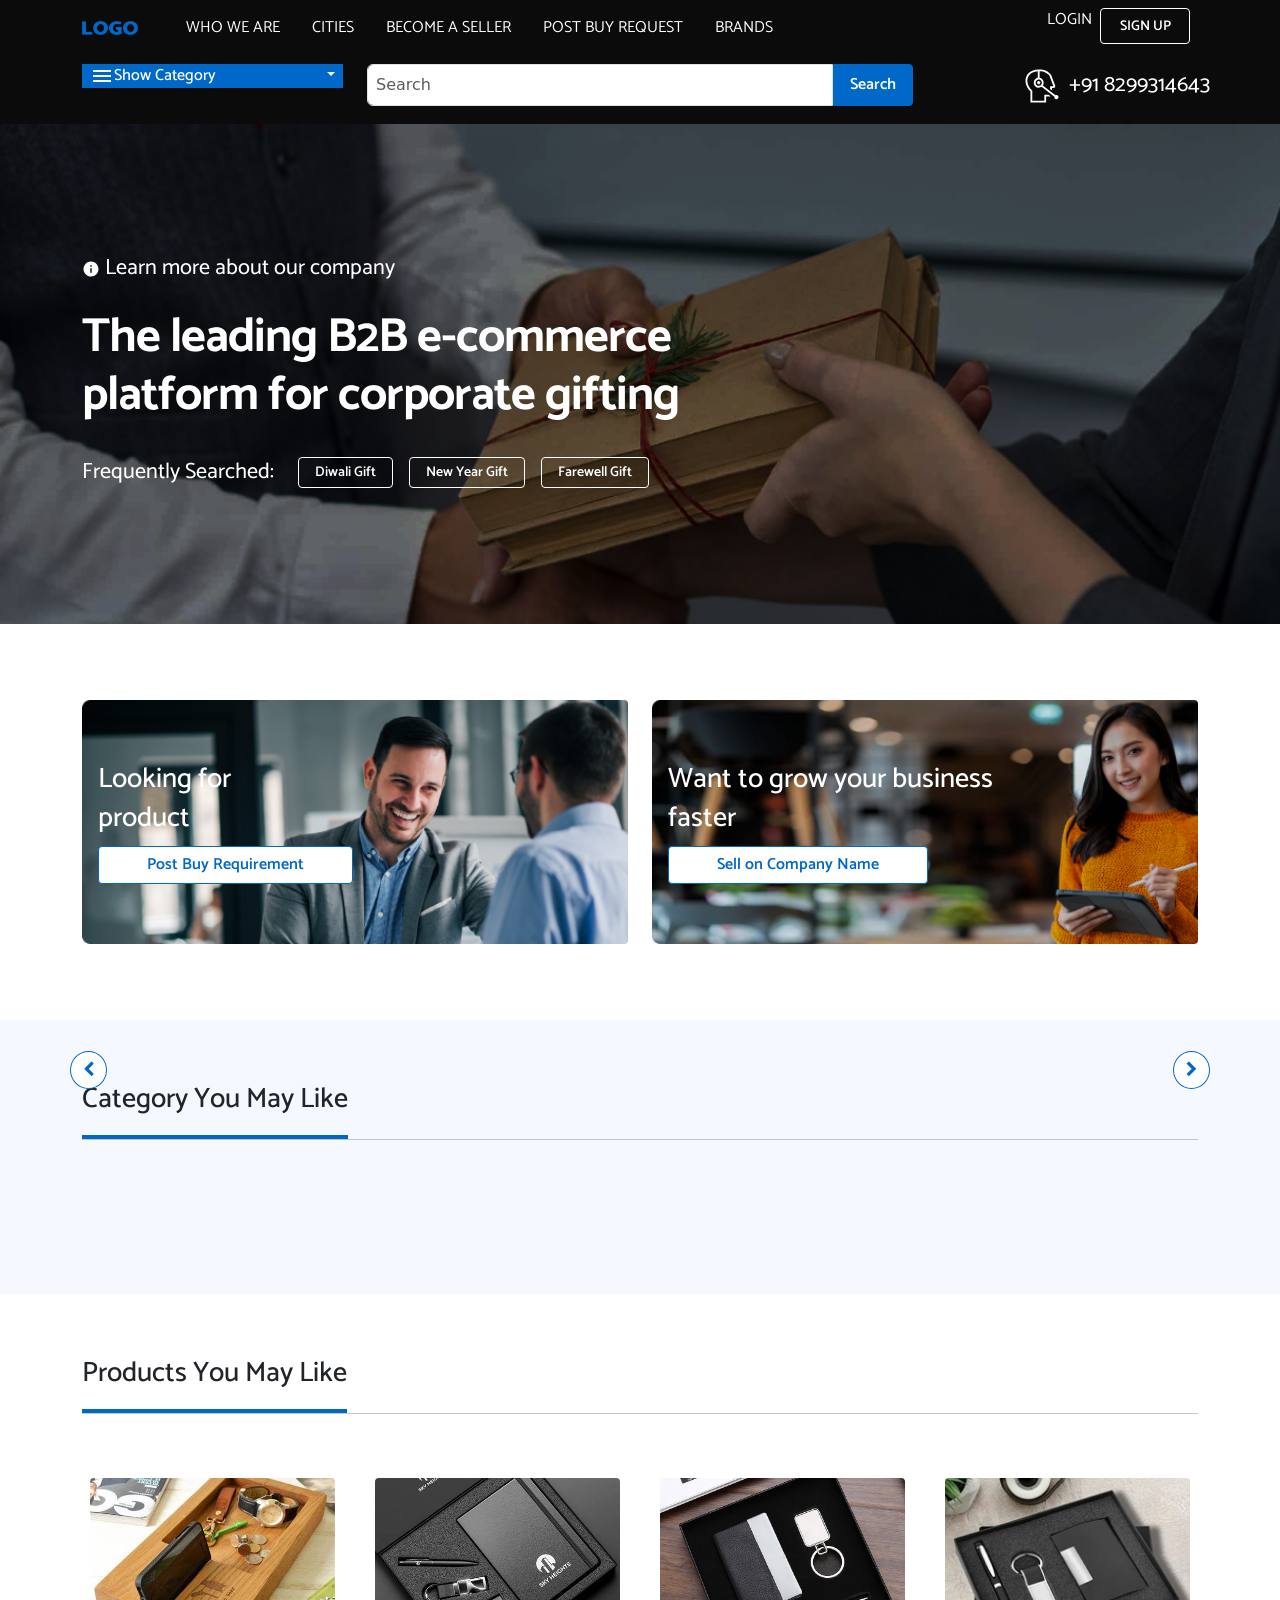
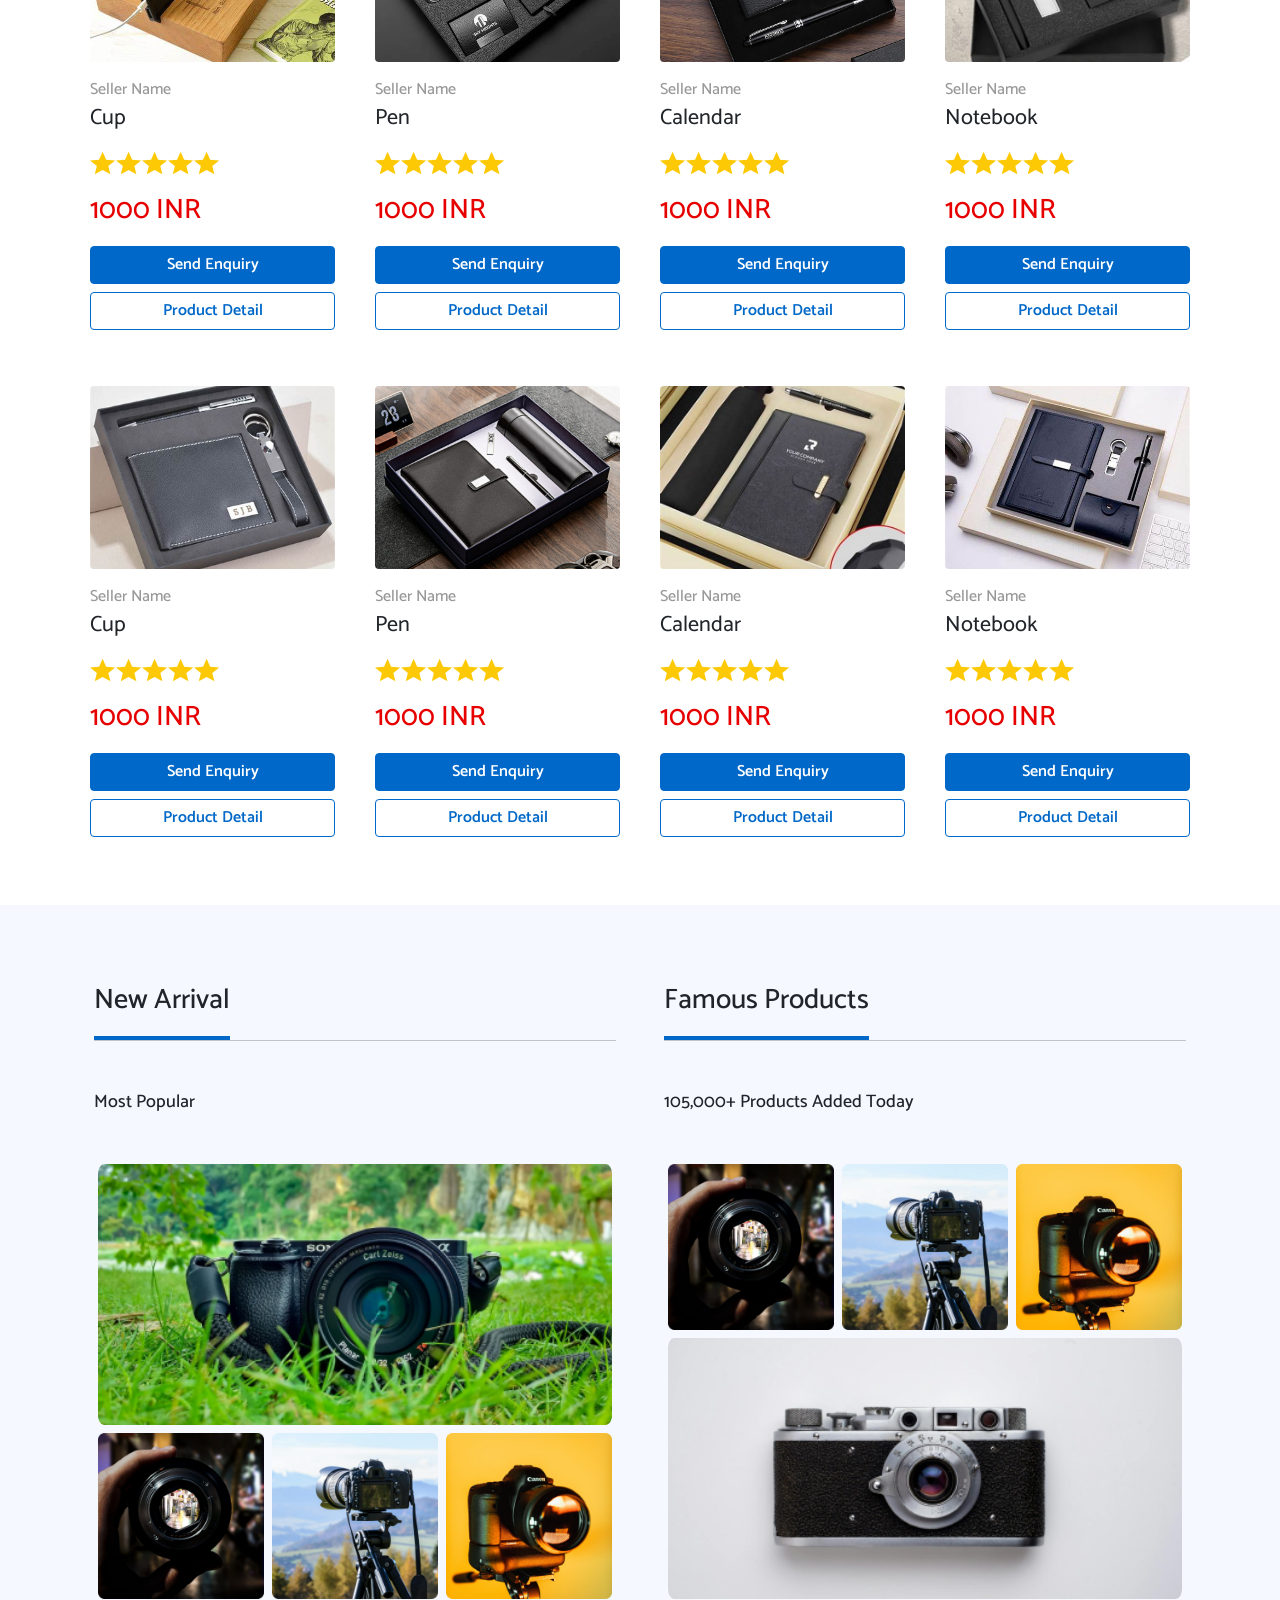
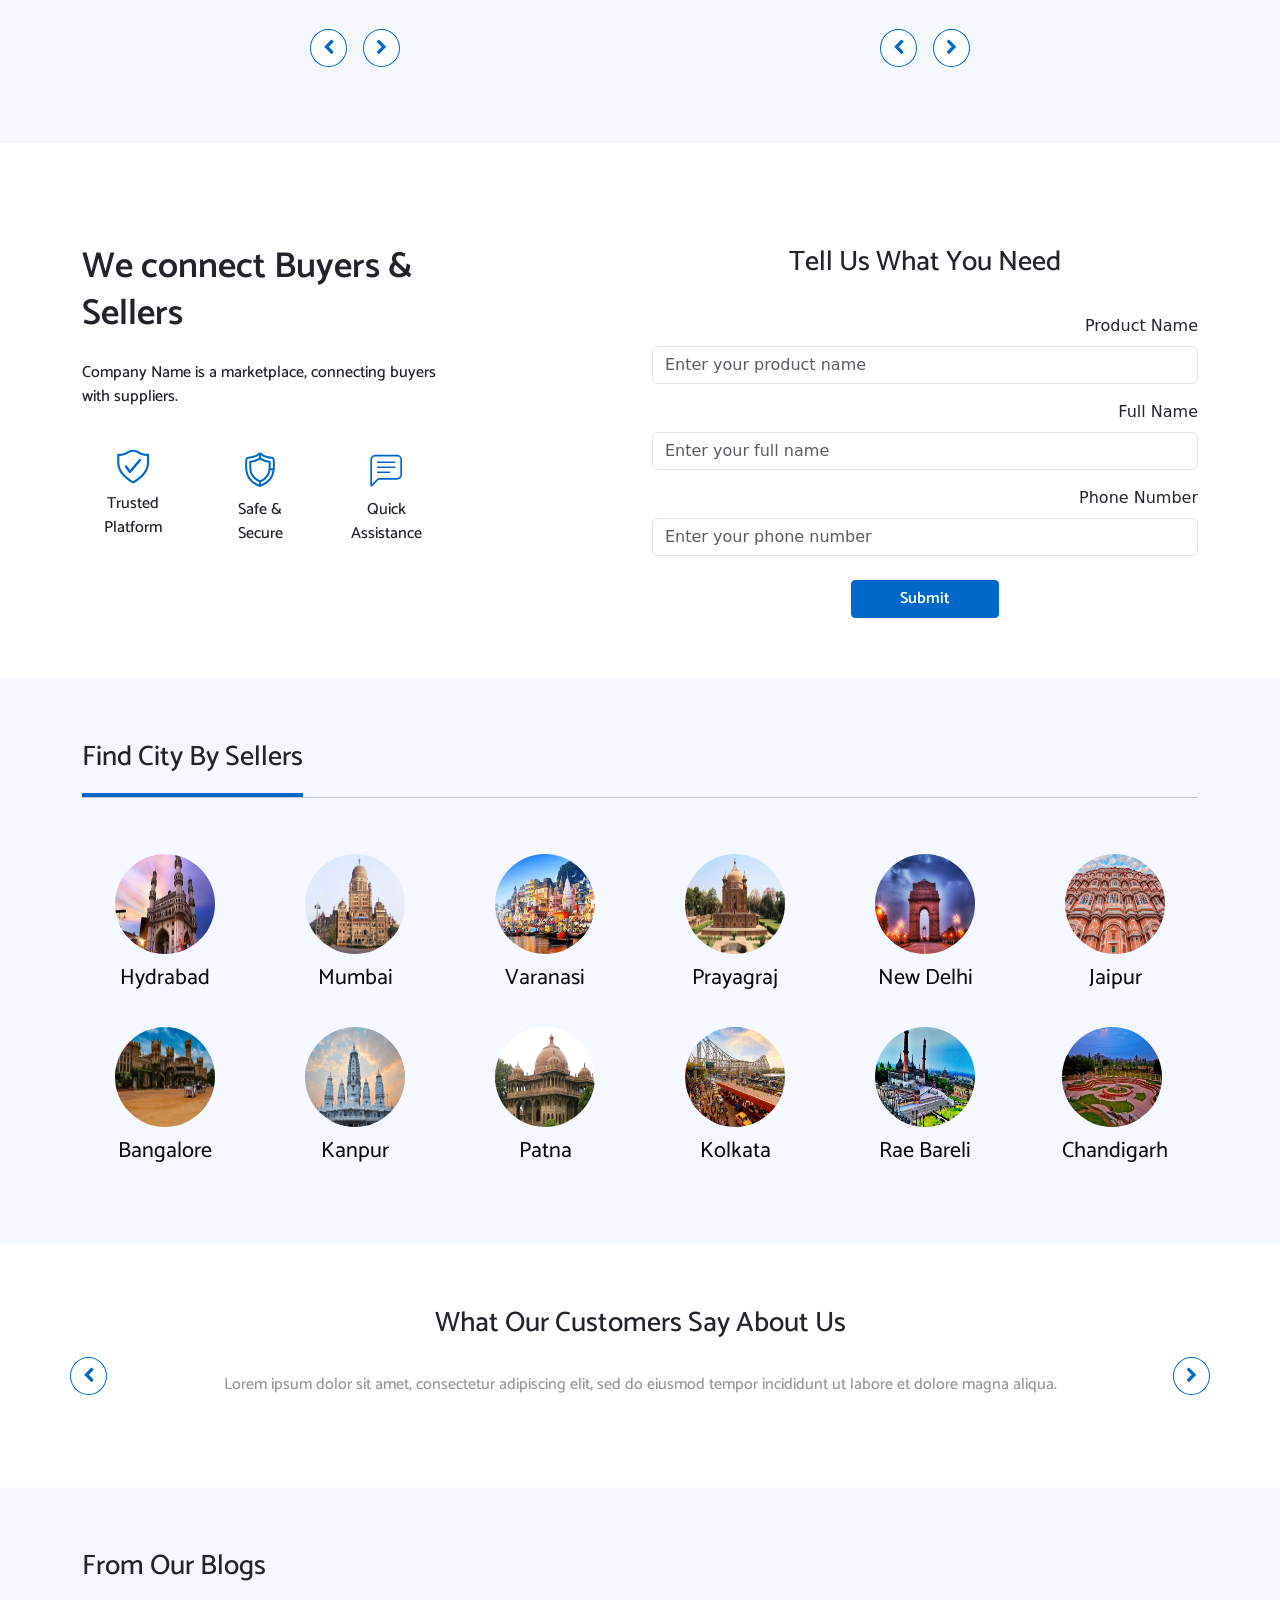
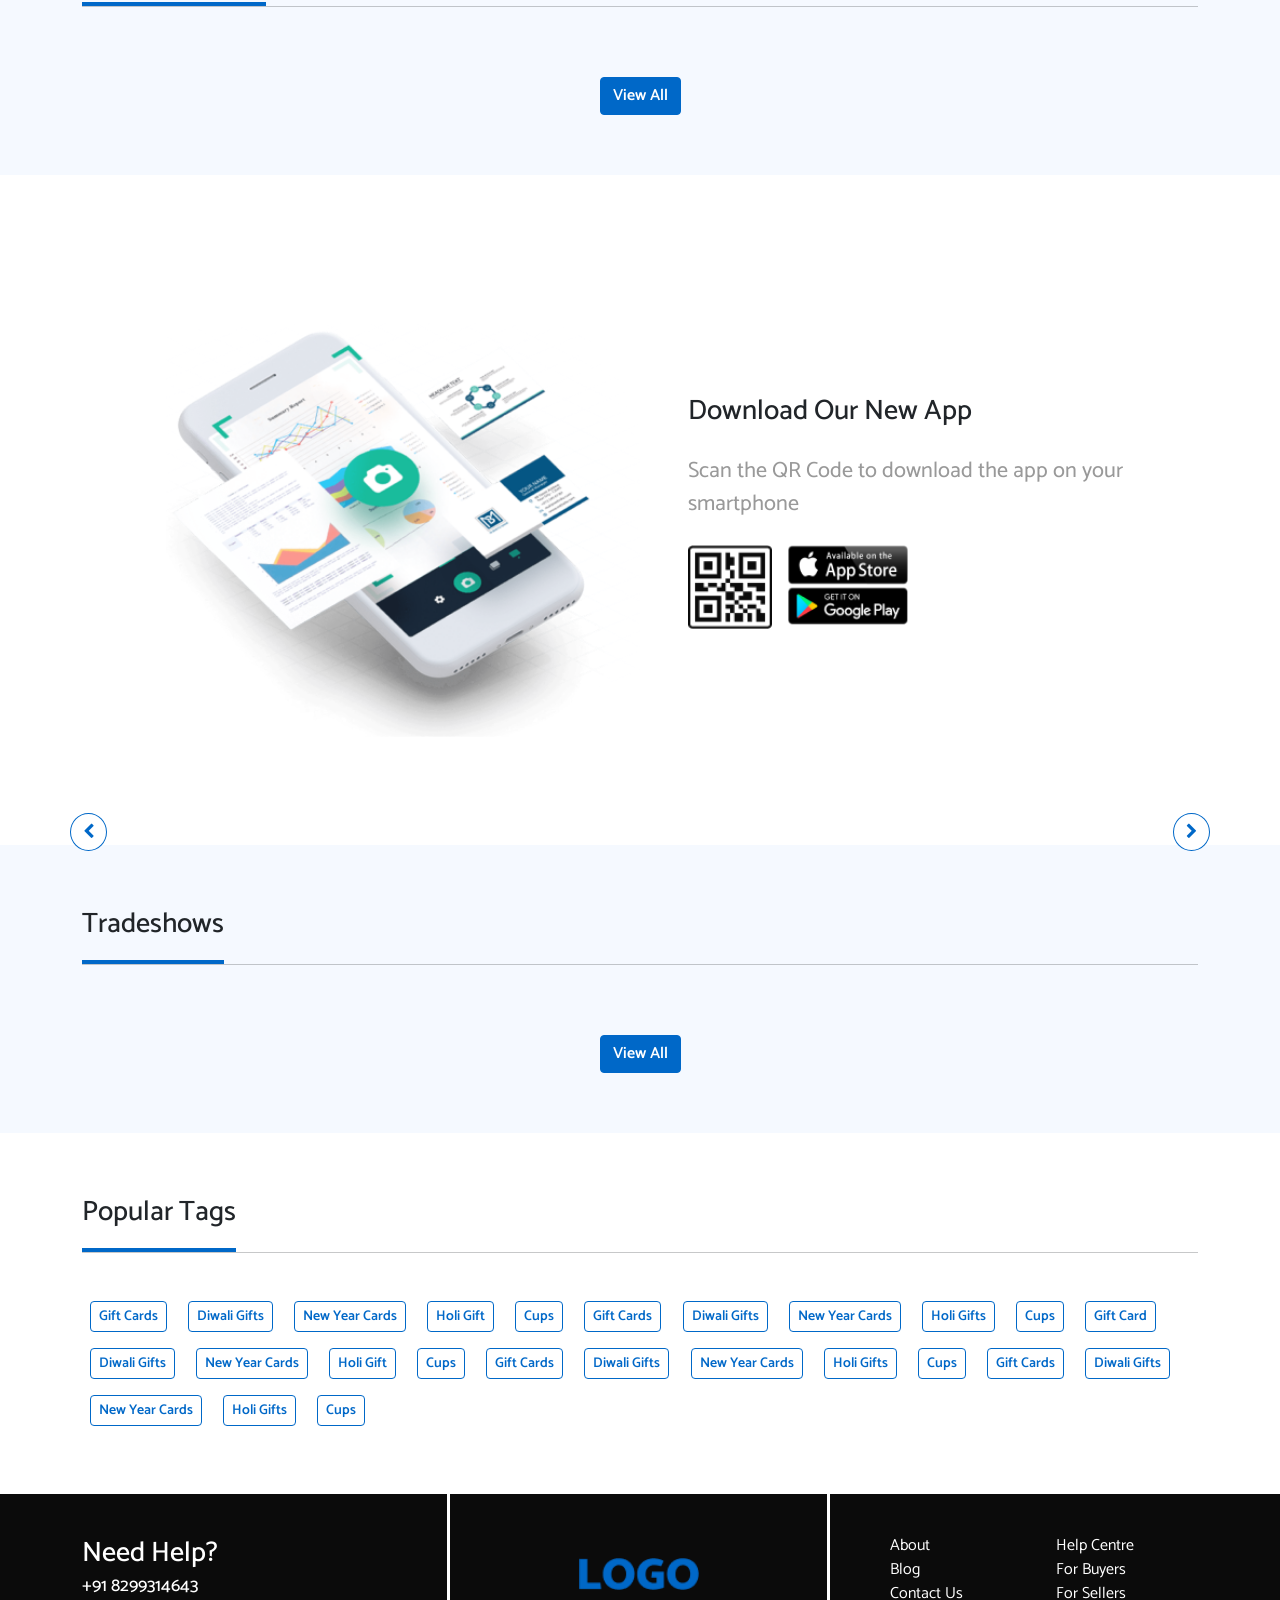
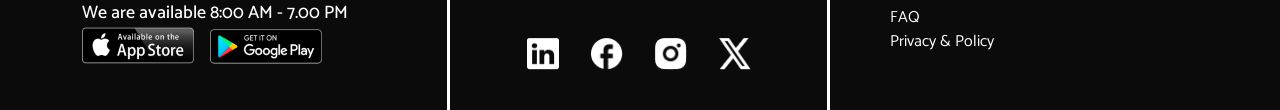
==== commit da3d4da6: "deploy" ====
--- a/index.html
+++ b/index.html
@@ -37,67 +37,6 @@
 
 <body>
 
-  <!-- Login page -->
-
-  <div id="overlayss" onclick="closePopupss()"></div>
-
-  <div id="popupss" class="container-fluid p-0">
-    <div class="row g-0">
-      <div class="popup-left col-12 col-md-6"></div>
-      <div class="popup-right col-12 col-md-6">
-        <span class="close-btn" onclick="closePopupss()">&times;</span>
-        <h2>Login</h2>
-        <form>
-          <div class="input-container">
-            <input type="email" id="exchangeIcon" placeholder="Email" required>
-            
-          </div>
-          <div class="input-container">
-            <input type="password" id="passwordss" placeholder="Password" required>
-            <i class="fa fa-eye" id="togglePasswordss" aria-hidden="true"></i>
-          </div>
-
-         <div class="text-end">
-          <a href="#">Forgot Password?</a>
-         </div>
-          
-          <button type="submit">Log In</button>
-        </form>
-        <p>Don't have account? <a onclick="openPopup()">Sign Up</a></p>
-      </div>
-    </div>
-  </div>
-
-  <!-- signup page -->
-  <div id="overlay" onclick="closePopup()"></div>
-
-  <div id="popup" class="container-fluid p-0">
-    <div class="row g-0">
-      <div class="popup-left col-12 col-md-6"></div>
-      <div class="popup-right col-12 col-md-6">
-        <span class="close-btn" onclick="closePopup()">&times;</span>
-        <h2>Register</h2>
-        <form>
-          <div class="input-container">
-            <input type="text" placeholder="Name" required>
-          </div>
-          <div class="input-container">
-            <input type="email" placeholder="Email" required>
-          </div>
-          <div class="input-container">
-            <input type="password" id="password" placeholder="Password" required>
-            <i class="fa fa-eye" id="togglePassword" aria-hidden="true"></i>
-          </div>
-          <div class="input-container">
-            <input type="password" id="confirmpassword" placeholder="Confirm Password" required>
-            <i class="fa fa-eye" id="toggleConfirmPassword" aria-hidden="true"></i>
-          </div>
-          <button type="submit">Sign Up</button>
-        </form>
-        <p>Already have an account? <a onclick="openPopups()">Sign In</a></p>
-      </div>
-    </div>
-  </div>
   <!--Header-->
 
   <header>
@@ -117,8 +56,8 @@
         <div class="collapse navbar-collapse" id="navbarNav">
           <div class="d-flex justify-content-between flex-column flex-lg-row" style="width: 100%;">
             <ul class="navbar-nav me-auto mb-2 mb-lg-0">
-              <li class="nav-item ms-2 me-2">
-                <a class="nav-link text-white active" aria-current="page" href="#">HOME</a>
+              <li class="nav-item ">
+                <a class="nav-link text-white active" aria-current="page" href="#"></a>
               </li>
               <li class="nav-item mx-2">
                 <a class="nav-link text-white" href="#">WHO WE ARE</a>
@@ -132,10 +71,13 @@
               <li class="nav-item mx-2">
                 <a class="nav-link text-white" href="#">POST BUY REQUEST</a>
               </li>
+              <li class="nav-item mx-2">
+                <a class="nav-link text-white" href="#">BRANDS</a>
+              </li>
             </ul>
             <div class="d-flex flex-column flex-lg-row">
-              <a class="nav-link" onclick="openPopups()">LOGIN</a>
-              <button class="btn btn-outline-secondary btn-sm px-3 mx-2" onclick="openPopup()"
+              <a class="nav-link" href="#">LOGIN</a>
+              <button class="btn btn-outline-secondary btn-sm px-3 mx-2"
                 style="border-radius: 4px; height: 36px; width: 90px;" type="button">SIGN UP</button>
             </div>
           </div>
@@ -1119,7 +1061,7 @@
         </div>
 
         <div class="d-flex justify-content-center">
-          <a href="blogpage.html"><button class="btn send-enquiry-btn btn-primary" type="button">View More</button></a>
+          <button class="btn btn-md btn-primary" type="button">View All</button>
         </div>
       </div>
 
@@ -1241,9 +1183,10 @@
           <button class="btn btn-outline-primary tradeshow-next" style="border-radius: 50%;"><i
               class="fa fa-chevron-right" aria-hidden="true"></i></button>
         </div>
-        <div class="d-flex justify-content-center"> 
-          <a href="tradeshow.html"><button class="btn send-enquiry-btn btn-primary" type="button">View More</button></a>
-        </div>
+        <div class="d-flex justify-content-center">
+          <a href="blogpage.html" class="btn  btn-md btn-primary " type="button">View All</a>
+        </div>
+      
       </div>
     </div>
   </section>
@@ -1373,13 +1316,7 @@
     crossorigin="anonymous" referrerpolicy="no-referrer"></script>
 
     <script src="js/main.js"></script>
-
     
-   
-    
-
- 
-
 </body>
 
 </html>
--- a/css2/style.css
+++ b/css2/style.css
@@ -1,8 +1,9 @@
 :active,
 :hover,
 :focus {
-    outline: 0 !important;
+    outline:unset;
     outline-offset: 0;
+    box-shadow: none;
 }
 
 html {
@@ -155,6 +156,45 @@
     border-radius: 0.25rem;
 }
 
+.form-filling .nav-link .active{
+    color: var(--white-color);
+    background-color: var(--primary-color);
+    border-radius: 0;
+    font-family: "Catamaran", serif;
+    font-weight: 600;
+    font-size: 1.25rem;
+    margin-bottom: 0px;
+}
+
+.form-filling .nav-link{
+    color: var(--primary-color);
+    background-color: var(--tertiary-color);
+    border-radius: 0;
+    font-family: "Catamaran", serif;
+    font-weight: 600;
+    font-size: 1.25rem;
+    margin-bottom: 0px;
+}
+
+.form-filling .nav-link:hover{
+    color: var(--white-color);
+    background-color: var(--secondary-color);
+    border-color: var(--secondary-color);
+    border-radius: 0;
+    font-family: "Catamaran", serif;
+    font-weight: 600;
+    font-size: 1.25rem;
+    margin-bottom: 0px;
+
+}
+
+.form-filling .nav-link:focus{
+    outline: unset;
+    border: unset;
+    box-shadow: none;
+}
+
+
 .wrapper {
     padding-top: 3.75rem;
     padding-bottom: 3.75rem;
@@ -167,8 +207,8 @@
 }
 
 .breadcrumb-wrapper {
-    padding-top: 2.5rem;
-    padding-bottom: 2.5rem;
+    padding-top: 1rem;
+    padding-bottom: 1rem;
     background-color: var(--tertiary-color);
 }
 
@@ -1120,386 +1160,3 @@
     margin-left: 22px;
 }
 
-/* Sign-up popup */
-
-#overlay {
-    display: none;
-    position: fixed;
-    top: 0;
-    left: 0;
-    width: 100%;
-    height: 100%;
-    background-color: rgba(0, 0, 0, 0.5);
-    z-index: 1;
-  }
-
-  #popup {
-    display: none;
-    position: fixed;
-    top: 50%;
-    left: 50%;
-    transform: translate(-50%, -50%);
-    width: 90%;
-    max-width: 800px;
-    height: auto;
-    border-radius: 10px;
-    background-color: white;
-    box-shadow: 0px 4px 10px rgba(0, 0, 0, 0.2);
-    z-index: 2;
-    overflow: hidden;
-  }
-
-  .popup-left {
-    background-image: url('../images/login_image.jpg');
-    background-size: cover;
-    background-position: center;
-    height: 200px;
-  }
-
-  @media (min-width: 768px) {
-    .popup-left {
-      height: auto;
-    }
-  }
-
-  .popup-right {
-    padding: 20px;
-  }
-
-  .popup-right h2 {
-    font-size: 28px;
-    font-weight: bold;
-    margin-bottom: 20px;
-  }
-
-  .input-container {
-    display: flex;
-    align-items: center;
-    border: 1px solid #999999;
-    border-radius: 4px;
-    padding: 10px;
-    margin-bottom: 15px;
-  }
-
-  .input-container input {
-    border: none;
-    outline: none;
-    flex: 1;
-    font-size: 16px;
-  }
-
-  .input-container i {
-    color: #aaa;
-    cursor: pointer;
-  }
-
-  .input-container i:hover {
-    color: #000;
-  }
-
-  .popup-right button {
-    margin-top: 15px;
-    padding: 10px;
-    background-color: #0068C8;
-    color: white;
-    border: none;
-    border-radius: 5px;
-    font-size: 16px;
-    cursor: pointer;
-    width: 100%;
-  }
-
-  .popup-right button:hover {
-    background-color: #005bb5;
-  }
-
-  .popup-right p {
-    margin-top: 15px;
-    font-size: 14px;
-    text-align: center;
-  }
-
-  .popup-right p a {
-    font-weight: bold;
-    color: #0078d7;
-    text-decoration: none;
-  }
-
-  .popup-right p a:hover {
-    text-decoration: underline;
-  }
-
-  .close-btn {
-    position: absolute;
-    top: 10px;
-    right: 10px;
-    font-size: 18px;
-    font-weight: bold;
-    color: black;
-    cursor: pointer;
-  }
-
-  .close-btn:hover {
-    color: #0078d7;
-  }
-
-  /* Login Pop-up */
-
-  #overlayss {
-    display: none;
-    position: fixed;
-    top: 0;
-    left: 0;
-    width: 100%;
-    height: 100%;
-    background-color: rgba(0, 0, 0, 0.5);
-    z-index: 1;
-  }
-
-  #popupss {
-    display: none;
-    position: fixed;
-    top: 50%;
-    left: 50%;
-    transform: translate(-50%, -50%);
-    width: 90%;
-    max-width: 800px;
-    height: auto;
-    border-radius: 10px;
-    background-color: white;
-    box-shadow: 0px 4px 10px rgba(0, 0, 0, 0.2);
-    z-index: 2;
-    overflow: hidden;
-  }
-
-  .popup-left {
-    background-image: url('../images/login_image.jpg');
-    background-size: cover;
-    background-position: center;
-    height: 200px;
-  }
-
-  @media (min-width: 768px) {
-    .popup-left {
-      height: auto;
-    }
-  }
-
-  .popup-right {
-    padding: 20px;
-  }
-
-  .popup-right h2 {
-    font-size: 28px;
-    font-weight: bold;
-    margin-bottom: 20px;
-  }
-
-  .popup-right form a {
-    font-weight: 600;
-    text-align: right;
-    text-decoration: none;
-    color: #000000;
-  }
-
-  .input-container {
-    display: flex;
-    align-items: center;
-    border: 1px solid #999999;
-    border-radius: 4px;
-    padding: 10px;
-    margin-bottom: 15px;
-  }
-
-  .input-container input {
-    border: none;
-    outline: none;
-    flex: 1;
-    font-size: 16px;
-  }
-
-  .input-container i {
-    color: #aaa;
-    cursor: pointer;
-  }
-
-  .input-container i:hover {
-    color: #000;
-  }
-
-  .popup-right button {
-    margin-top: 15px;
-    padding: 10px;
-    background-color: #0068C8;
-    color: white;
-    border: none;
-    border-radius: 5px;
-    font-size: 16px;
-    cursor: pointer;
-    width: 100%;
-  }
-
-  .popup-right button:hover {
-    background-color: #005bb5;
-  }
-
-  .popup-right p {
-    font-family: Catamaran;
-    margin-top: 15px;
-    font-size: 14px;
-    font-weight: 400;
-    color: #000000;
-    line-height: 22.96px;
-    text-align: left;
-  }
-
-  .popup-right p a {
-    font-weight: 600;
-    color: #000000;
-    text-decoration: none;
-    cursor: pointer;
-  }
-
-  .popup-right p a:hover {
-    text-decoration: underline;
-  }
-
-  .close-btn {
-    position: absolute;
-    top: 10px;
-    right: 10px;
-    font-size: 18px;
-    font-weight: bold;
-    color: black;
-    cursor: pointer;
-  }
-
-  .close-btn:hover {
-    color: #0078d7;
-  }
-
-  /* Seller Page */
-
-  .extra-line-seller{
-    border-bottom: 3px solid #0068C8;
-    transform: translateY(17px);
-    width: 22.5rem;
-}
-
-.card-body-seller .card-text-seller {
-    font-family: Catamaran;
-    font-weight: 400;
-    font-size: 16px;
-    line-height: 26px;
-    color: #666666;
-}
-
-.extra-line-choose{
-    border-bottom: 3px solid #0068C8;
-    transform: translateY(17px);
-    width: 13rem;
-}
-
-.why-choose .card img {
-    width: 100%;
-    aspect-ratio: 4/3;
-    object-fit: cover;
-}
-
-@media (max-width: 768px){
-    .points h5 {
-        margin-left: 15px;
-    }
-}
-
-.product-form-container {
-    background-color: white;
-    border: 1px solid #ddd;
-    border-radius: 8px;
-    box-shadow: 0 4px 8px rgba(0, 0, 0, 0.1);
-    max-width: 500px;
-    margin: auto;
-    padding: 20px;
-}
-
-.product-form-container h2 {
-    font-size: 24px;
-    margin-bottom: 20px;
-}
-
-.form-label {
-    font-weight: bold;
-}
-
-.image-preview {
-    display: flex;
-    gap: 10px;
-    margin-top: 10px;
-}
-
-.image-preview img {
-    width: 70px;
-    height: 70px;
-    object-fit: cover;
-    border: 1px solid #ddd;
-    border-radius: 4px;
-}
-
-.btn-add {
-    background-color: #007bff;
-    color: white;
-}
-
-.btn-add:hover {
-    background-color: #0056b3;
-}
-
-
-/* Buyer Page */
-
-.product-form-container2 {
-    background-color: white;
-    border: 1px solid #ddd;
-    border-radius: 8px;
-    box-shadow: 0 4px 8px rgba(0, 0, 0, 0.1);
-    max-width: 500px;
-    margin: auto;
-    padding: 20px;
-}
-
-.product-form-container2 h2 {
-    font-size: 24px;
-    margin-bottom: 20px;
-}
-
-.form-label {
-    font-weight: bold;
-}
-
-.image-preview {
-    display: flex;
-    gap: 10px;
-    margin-top: 10px;
-}
-
-.image-preview img {
-    width: 70px;
-    height: 70px;
-    object-fit: cover;
-    border: 1px solid #ddd;
-    border-radius: 4px;
-}
-
-.btn-add {
-    background-color: #007bff;
-    color: white;
-}
-
-.btn-add:hover {
-    background-color: #0056b3;
-}
-
-.product-form-container2 form button{
-    margin-left: auto;
-    margin-right: auto;
-}
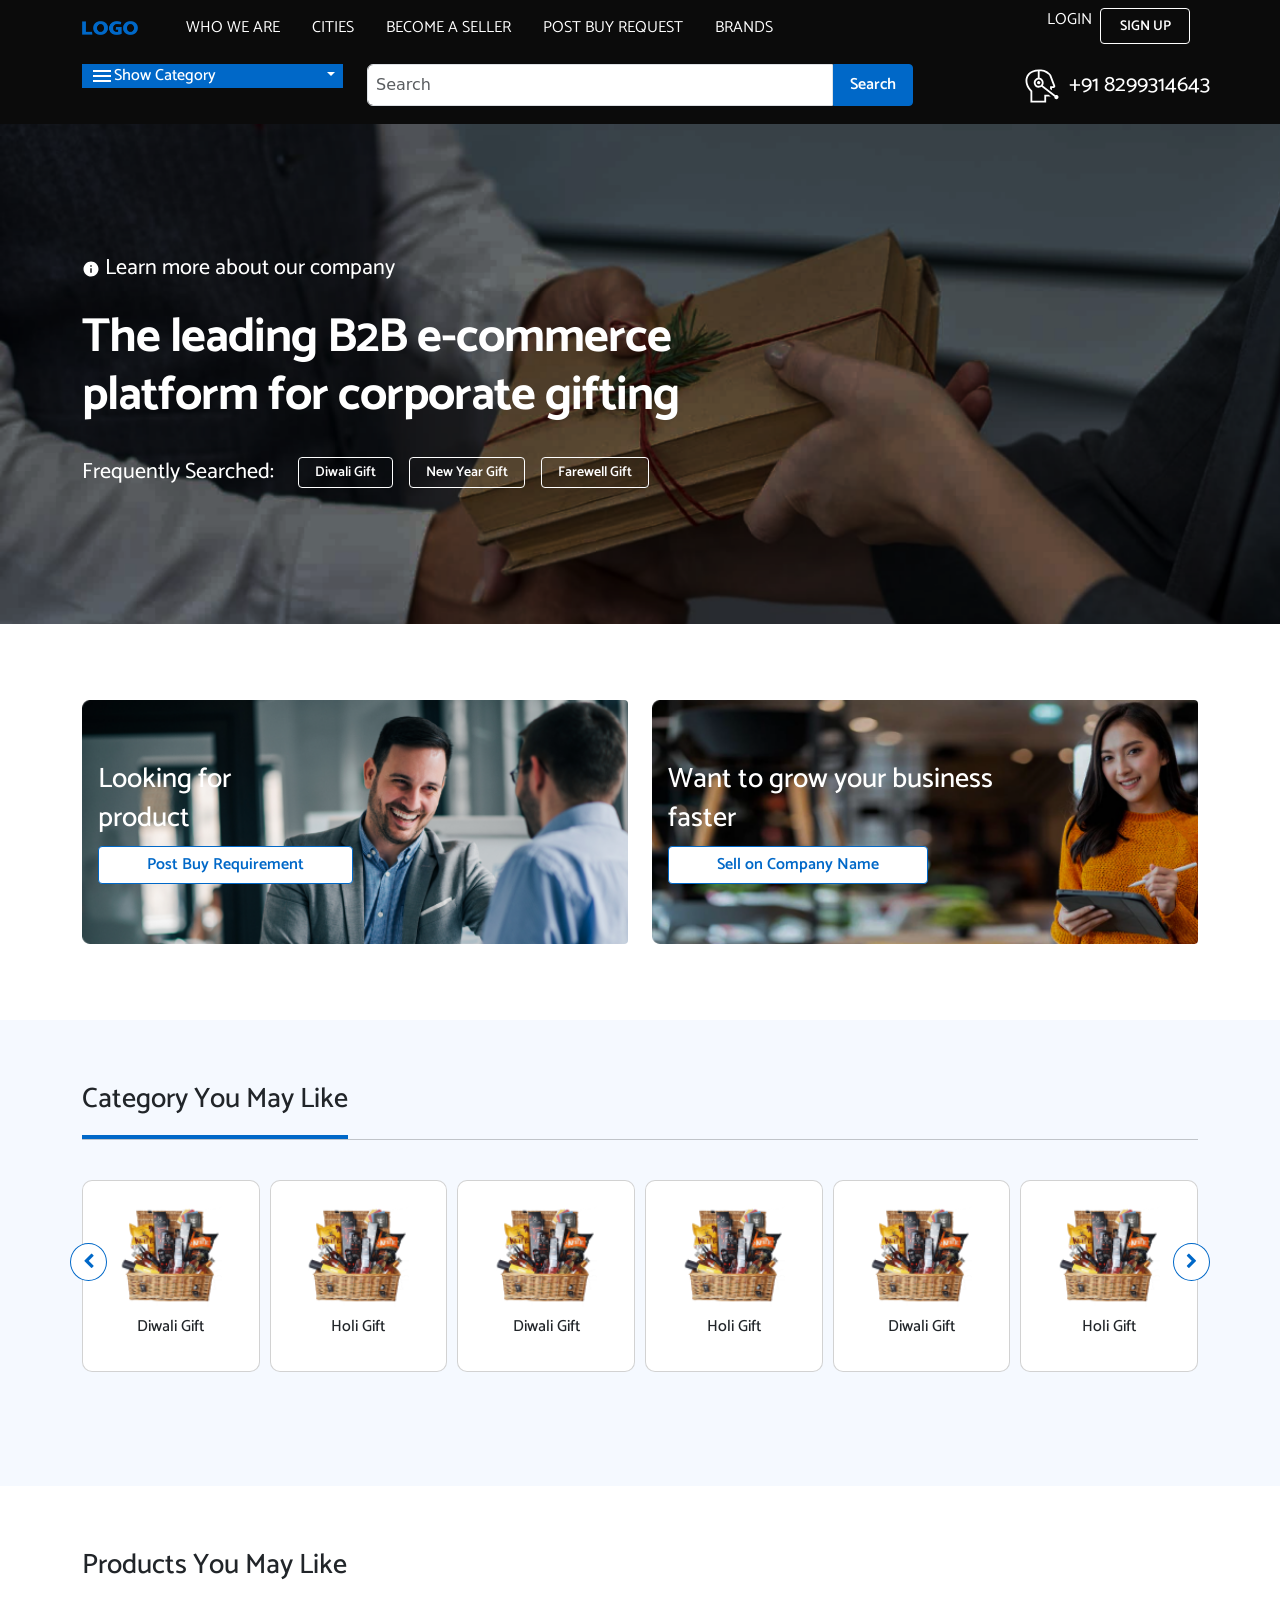
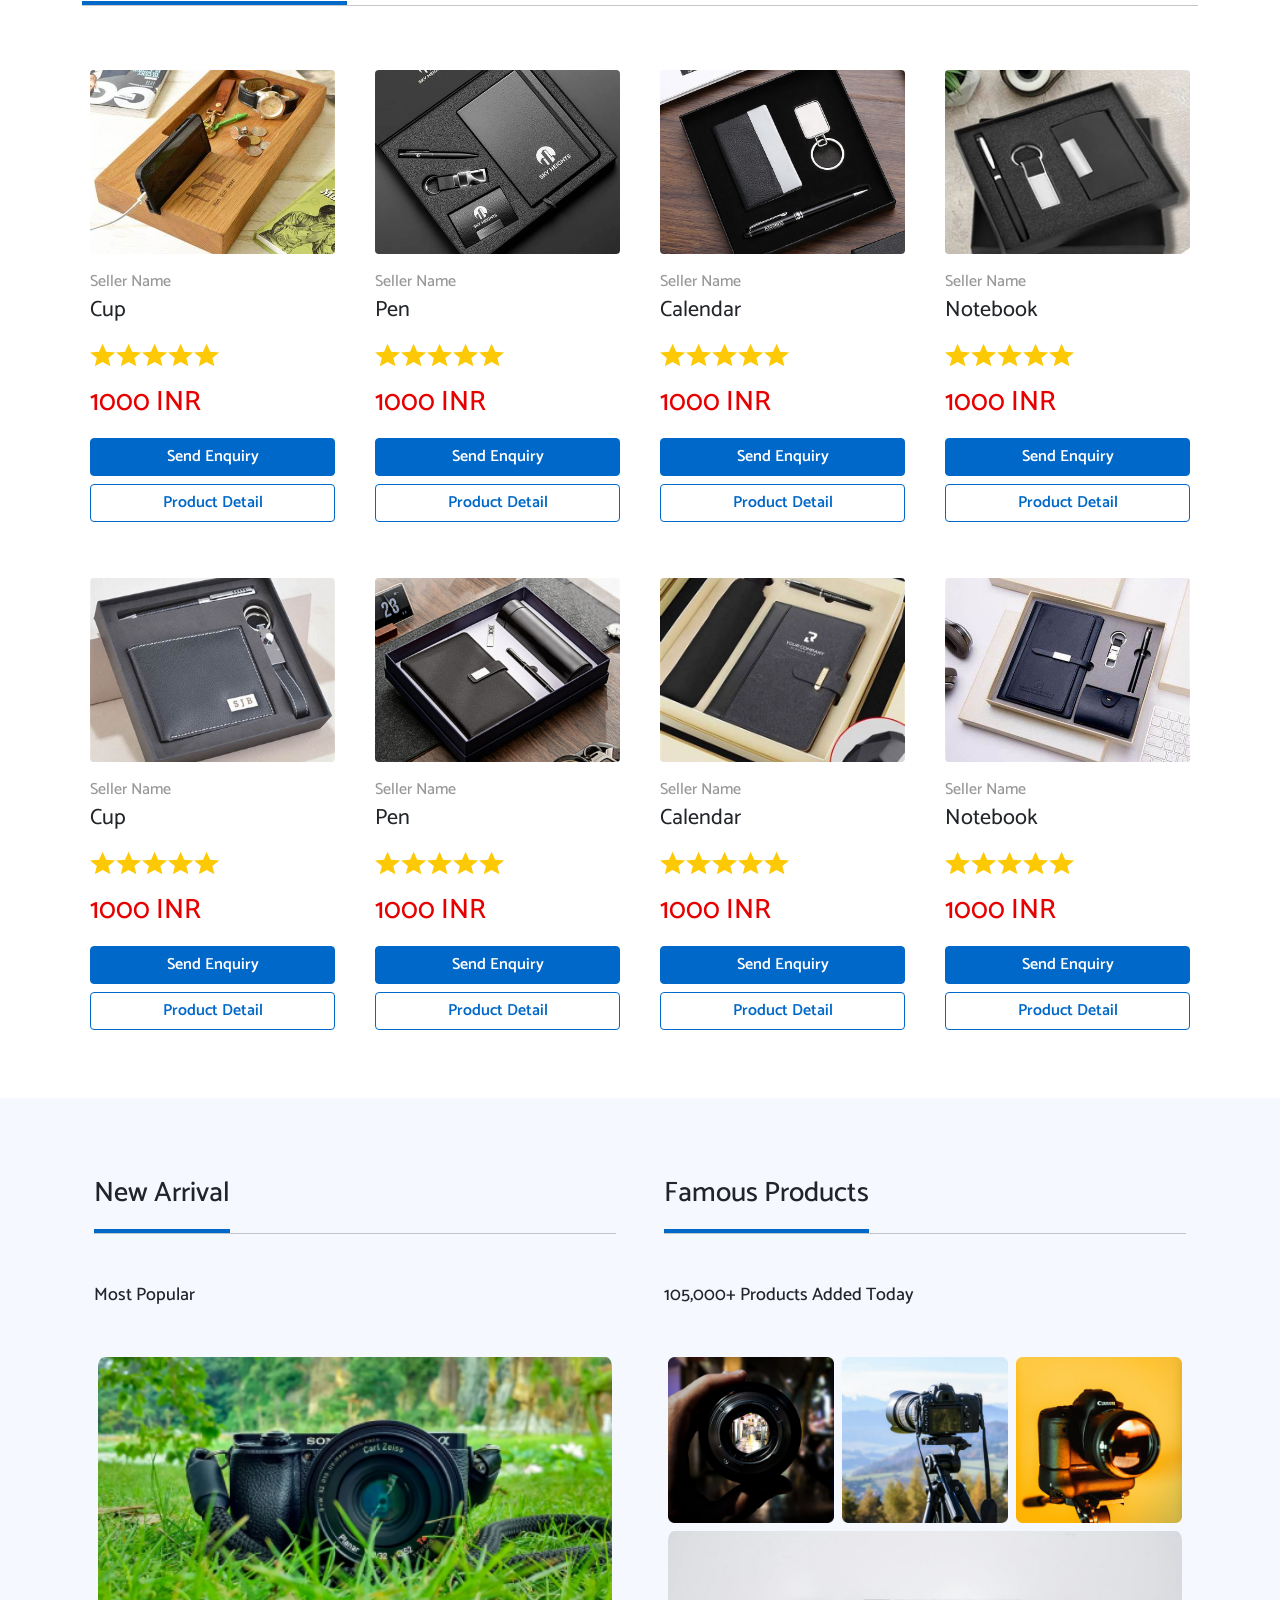
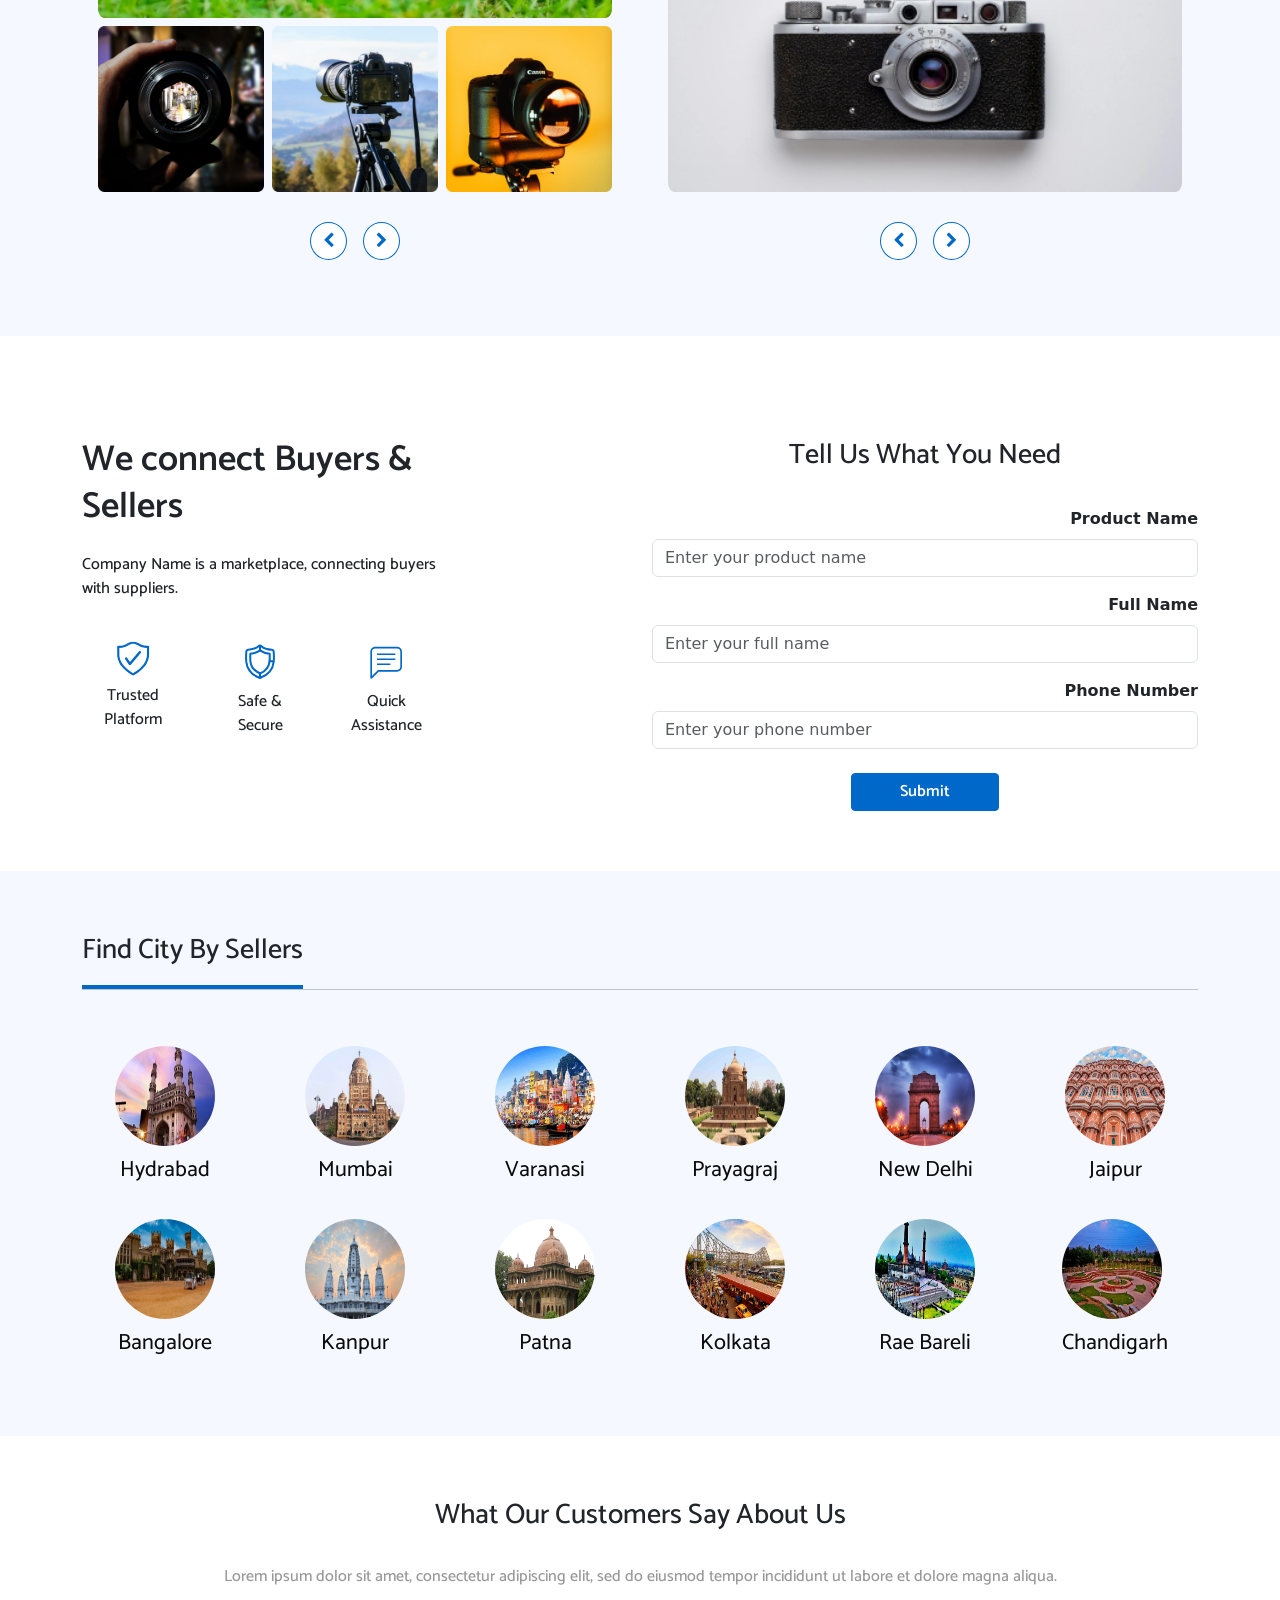
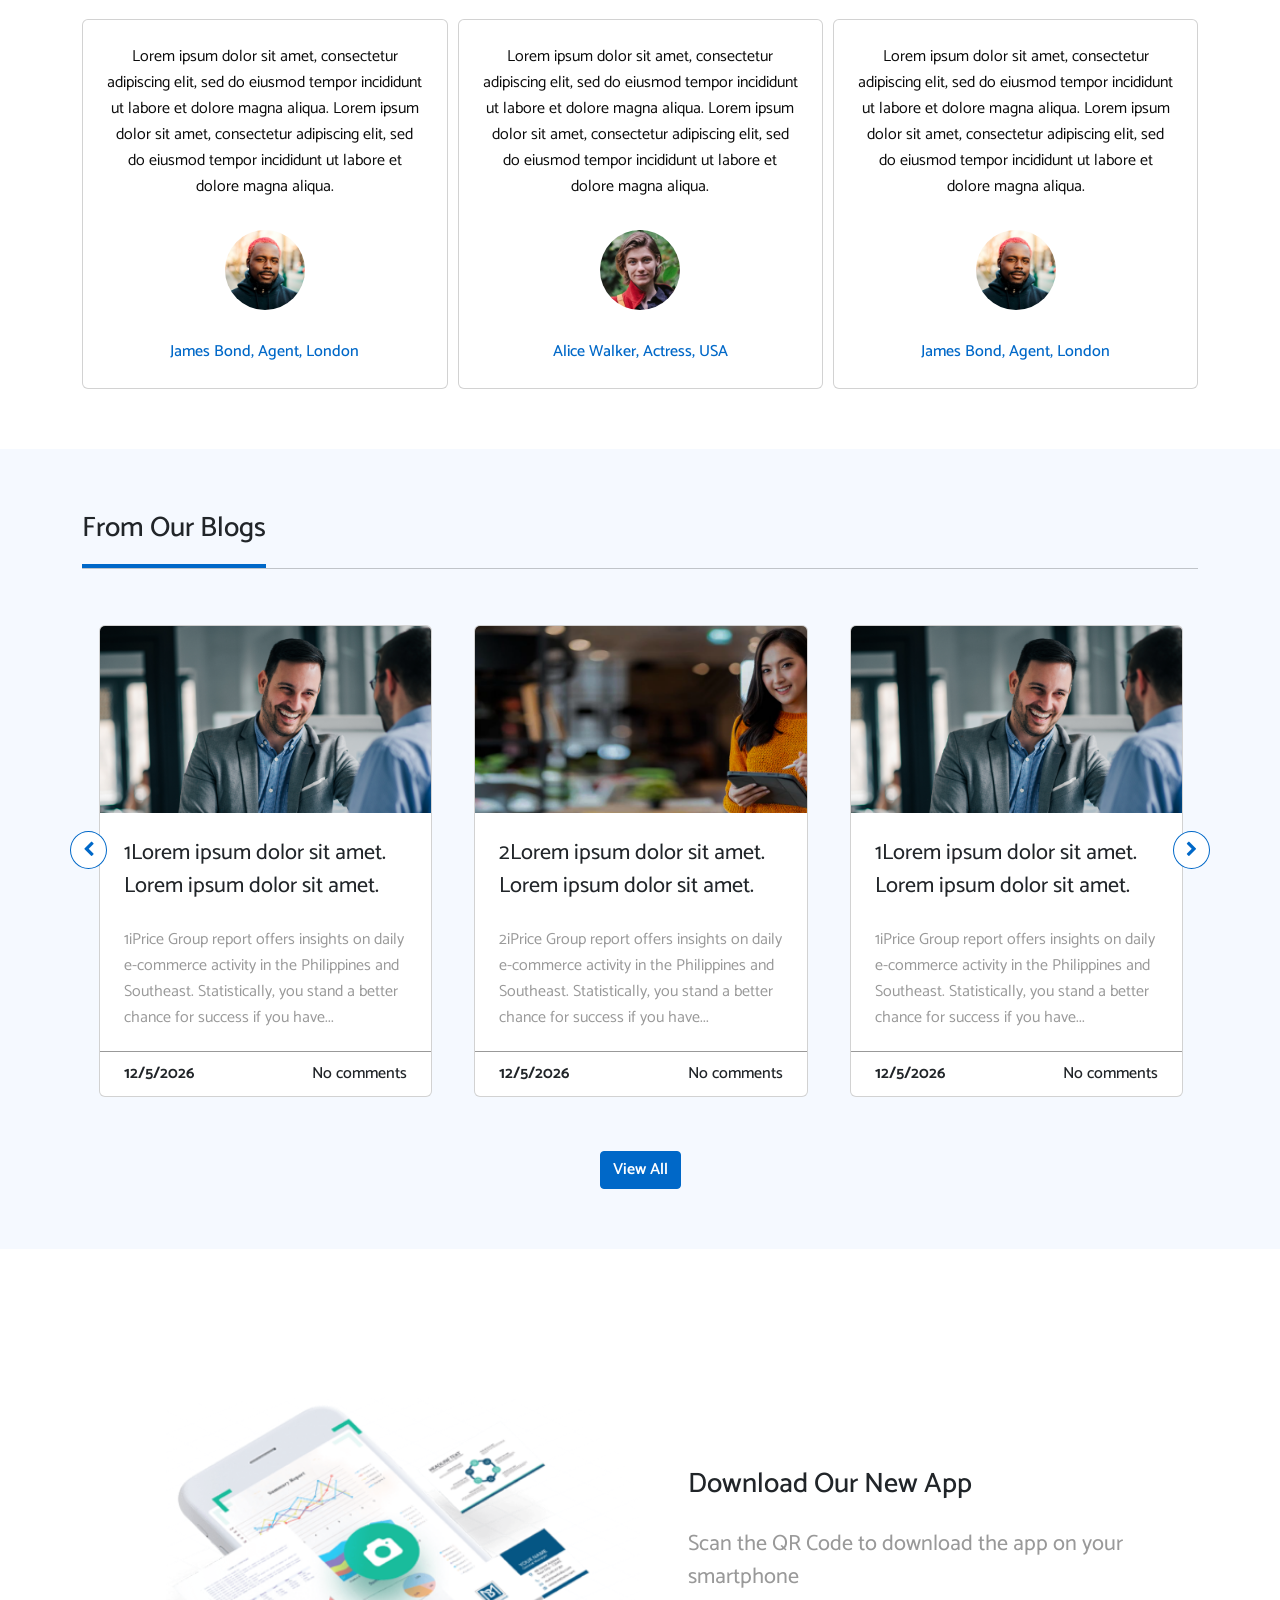
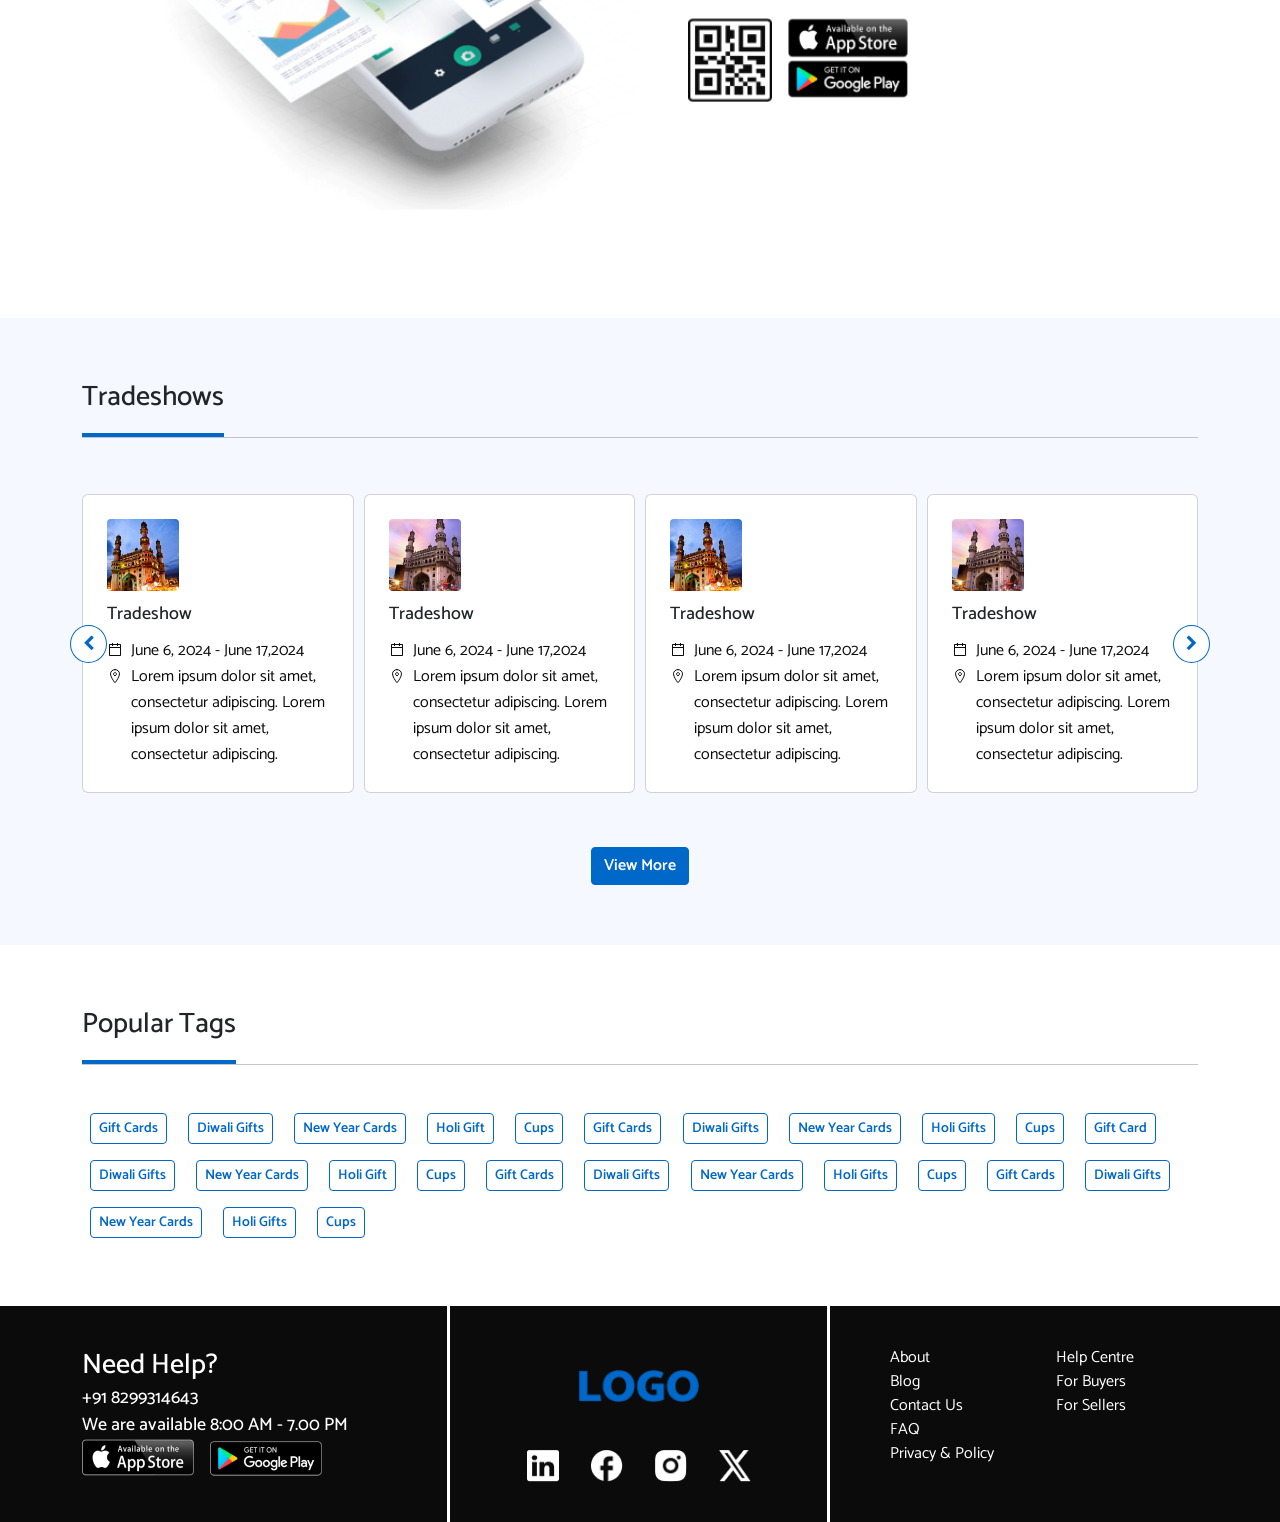
==== commit 36095b5b: "deploy" ====
--- a/index.html
+++ b/index.html
@@ -37,6 +37,67 @@
 
 <body>
 
+  <!-- Login page -->
+
+  <div id="overlayss" onclick="closePopupss()"></div>
+
+  <div id="popupss" class="container-fluid p-0">
+    <div class="row g-0">
+      <div class="popup-left col-12 col-md-6"></div>
+      <div class="popup-right col-12 col-md-6">
+        <span class="close-btn" onclick="closePopupss()">&times;</span>
+        <h2>Login</h2>
+        <form>
+          <div class="input-container">
+            <input type="email" id="exchangeIcon" placeholder="Email" required>
+            
+          </div>
+          <div class="input-container">
+            <input type="password" id="passwordss" placeholder="Password" required>
+            <i class="fa fa-eye" id="togglePasswordss" aria-hidden="true"></i>
+          </div>
+
+         <div class="text-end">
+          <a href="#">Forgot Password?</a>
+         </div>
+          
+          <button type="submit">Log In</button>
+        </form>
+        <p>Don't have account? <a onclick="openPopup()">Sign Up</a></p>
+      </div>
+    </div>
+  </div>
+
+  <!-- signup page -->
+  <div id="overlay" onclick="closePopup()"></div>
+
+  <div id="popup" class="container-fluid p-0">
+    <div class="row g-0">
+      <div class="popup-left col-12 col-md-6"></div>
+      <div class="popup-right col-12 col-md-6">
+        <span class="close-btn" onclick="closePopup()">&times;</span>
+        <h2>Register</h2>
+        <form>
+          <div class="input-container">
+            <input type="text" placeholder="Name" required>
+          </div>
+          <div class="input-container">
+            <input type="email" placeholder="Email" required>
+          </div>
+          <div class="input-container">
+            <input type="password" id="password" placeholder="Password" required>
+            <i class="fa fa-eye" id="togglePassword" aria-hidden="true"></i>
+          </div>
+          <div class="input-container">
+            <input type="password" id="confirmpassword" placeholder="Confirm Password" required>
+            <i class="fa fa-eye" id="toggleConfirmPassword" aria-hidden="true"></i>
+          </div>
+          <button type="submit">Sign Up</button>
+        </form>
+        <p>Already have an account? <a onclick="openPopups()">Sign In</a></p>
+      </div>
+    </div>
+  </div>
   <!--Header-->
 
   <header>
@@ -76,8 +137,8 @@
               </li>
             </ul>
             <div class="d-flex flex-column flex-lg-row">
-              <a class="nav-link" href="#">LOGIN</a>
-              <button class="btn btn-outline-secondary btn-sm px-3 mx-2"
+              <a class="nav-link" onclick="openPopups()">LOGIN</a>
+              <button class="btn btn-outline-secondary btn-sm px-3 mx-2" onclick="openPopup()"
                 style="border-radius: 4px; height: 36px; width: 90px;" type="button">SIGN UP</button>
             </div>
           </div>
@@ -1184,7 +1245,7 @@
               class="fa fa-chevron-right" aria-hidden="true"></i></button>
         </div>
         <div class="d-flex justify-content-center">
-          <a href="blogpage.html" class="btn  btn-md btn-primary " type="button">View All</a>
+          <button class="btn btn-md  btn-primary" type="button">View More</button>
         </div>
       
       </div>
--- a/css2/style.css
+++ b/css2/style.css
@@ -185,7 +185,16 @@
     font-weight: 600;
     font-size: 1.25rem;
     margin-bottom: 0px;
-
+}
+.form-filling .nav-link.active{
+    color: var(--white-color);
+    background-color: var(--secondary-color);
+    border-color: var(--secondary-color);
+    border-radius: 0;
+    font-family: "Catamaran", serif;
+    font-weight: 600;
+    font-size: 1.25rem;
+    margin-bottom: 0px;
 }
 
 .form-filling .nav-link:focus{
@@ -1160,3 +1169,448 @@
     margin-left: 22px;
 }
 
+/* Sign-up popup */
+
+#overlay {
+    display: none;
+    position: fixed;
+    top: 0;
+    left: 0;
+    width: 100%;
+    height: 100%;
+    background-color: rgba(0, 0, 0, 0.5);
+    z-index: 1;
+  }
+
+  #popup {
+    display: none;
+    position: fixed;
+    top: 50%;
+    left: 50%;
+    transform: translate(-50%, -50%);
+    width: 90%;
+    max-width: 800px;
+    height: auto;
+    border-radius: 10px;
+    background-color: white;
+    box-shadow: 0px 4px 10px rgba(0, 0, 0, 0.2);
+    z-index: 2;
+    overflow: hidden;
+  }
+
+  .popup-left {
+    background-image: url('../images/login_image.jpg');
+    background-size: cover;
+    background-position: center;
+    height: 200px;
+  }
+
+  @media (min-width: 768px) {
+    .popup-left {
+      height: auto;
+    }
+  }
+
+  .popup-right {
+    padding: 20px;
+  }
+
+  .popup-right h2 {
+    font-size: 28px;
+    font-weight: bold;
+    margin-bottom: 20px;
+  }
+
+  .input-container {
+    display: flex;
+    align-items: center;
+    border: 1px solid #999999;
+    border-radius: 4px;
+    padding: 10px;
+    margin-bottom: 15px;
+  }
+
+  .input-container input {
+    border: none;
+    outline: none;
+    flex: 1;
+    font-size: 16px;
+  }
+
+  .input-container i {
+    color: #aaa;
+    cursor: pointer;
+  }
+
+  .input-container i:hover {
+    color: #000;
+  }
+
+  .popup-right button {
+    margin-top: 15px;
+    padding: 10px;
+    background-color: #0068C8;
+    color: white;
+    border: none;
+    border-radius: 5px;
+    font-size: 16px;
+    cursor: pointer;
+    width: 100%;
+  }
+
+  .popup-right button:hover {
+    background-color: #005bb5;
+  }
+
+  .popup-right p {
+    margin-top: 15px;
+    font-size: 14px;
+    text-align: center;
+  }
+
+  .popup-right p a {
+    font-weight: bold;
+    color: #0078d7;
+    text-decoration: none;
+  }
+
+  .popup-right p a:hover {
+    text-decoration: underline;
+  }
+
+  .close-btn {
+    position: absolute;
+    top: 10px;
+    right: 10px;
+    font-size: 18px;
+    font-weight: bold;
+    color: black;
+    cursor: pointer;
+  }
+
+  .close-btn:hover {
+    color: #0078d7;
+  }
+
+  /* Login Pop-up */
+
+  #overlayss {
+    display: none;
+    position: fixed;
+    top: 0;
+    left: 0;
+    width: 100%;
+    height: 100%;
+    background-color: rgba(0, 0, 0, 0.5);
+    z-index: 1;
+  }
+
+  #popupss {
+    display: none;
+    position: fixed;
+    top: 50%;
+    left: 50%;
+    transform: translate(-50%, -50%);
+    width: 90%;
+    max-width: 800px;
+    height: auto;
+    border-radius: 10px;
+    background-color: white;
+    box-shadow: 0px 4px 10px rgba(0, 0, 0, 0.2);
+    z-index: 2;
+    overflow: hidden;
+  }
+
+  .popup-left {
+    background-image: url('../images/login_image.jpg');
+    background-size: cover;
+    background-position: center;
+    height: 200px;
+  }
+
+  @media (min-width: 768px) {
+    .popup-left {
+      height: auto;
+    }
+  }
+
+  .popup-right {
+    padding: 20px;
+  }
+
+  .popup-right h2 {
+    font-size: 28px;
+    font-weight: bold;
+    margin-bottom: 20px;
+  }
+
+  .popup-right form a {
+    font-weight: 600;
+    text-align: right;
+    text-decoration: none;
+    color: #000000;
+  }
+
+  .input-container {
+    display: flex;
+    align-items: center;
+    border: 1px solid #999999;
+    border-radius: 4px;
+    padding: 10px;
+    margin-bottom: 15px;
+  }
+
+  .input-container input {
+    border: none;
+    outline: none;
+    flex: 1;
+    font-size: 16px;
+  }
+
+  .input-container i {
+    color: #aaa;
+    cursor: pointer;
+  }
+
+  .input-container i:hover {
+    color: #000;
+  }
+
+  .popup-right button {
+    margin-top: 15px;
+    padding: 10px;
+    background-color: #0068C8;
+    color: white;
+    border: none;
+    border-radius: 5px;
+    font-size: 16px;
+    cursor: pointer;
+    width: 100%;
+  }
+
+  .popup-right button:hover {
+    background-color: #005bb5;
+  }
+
+  .popup-right p {
+    font-family: Catamaran;
+    margin-top: 15px;
+    font-size: 14px;
+    font-weight: 400;
+    color: #000000;
+    line-height: 22.96px;
+    text-align: left;
+  }
+
+  .popup-right p a {
+    font-weight: 600;
+    color: #000000;
+    text-decoration: none;
+    cursor: pointer;
+  }
+
+  .popup-right p a:hover {
+    text-decoration: underline;
+  }
+
+  .close-btn {
+    position: absolute;
+    top: 10px;
+    right: 10px;
+    font-size: 18px;
+    font-weight: bold;
+    color: black;
+    cursor: pointer;
+  }
+
+  .close-btn:hover {
+    color: #0078d7;
+  }
+
+  /* Seller Page */
+
+  .extra-line-seller{
+    border-bottom: 3px solid #0068C8;
+    transform: translateY(17px);
+    width: 22.5rem;
+}
+
+.card-body-seller .card-text-seller {
+    font-family: Catamaran;
+    font-weight: 400;
+    font-size: 16px;
+    line-height: 26px;
+    color: #666666;
+}
+
+.extra-line-choose{
+    border-bottom: 3px solid #0068C8;
+    transform: translateY(17px);
+    width: 13rem;
+}
+
+.why-choose .card img {
+    width: 100%;
+    aspect-ratio: 4/3;
+    object-fit: cover;
+}
+
+@media (max-width: 768px){
+    .points h5 {
+        margin-left: 15px;
+    }
+}
+
+.product-form-container {
+    background-color: white;
+    border: 1px solid #ddd;
+    border-radius: 8px;
+    box-shadow: 0 4px 8px rgba(0, 0, 0, 0.1);
+    max-width: 500px;
+    margin: auto;
+    padding: 20px;
+}
+
+.product-form-container h2 {
+    font-size: 24px;
+    margin-bottom: 20px;
+}
+
+.form-label {
+    font-weight: bold;
+}
+
+.image-preview {
+    display: flex;
+    gap: 10px;
+    margin-top: 10px;
+}
+
+.image-preview img {
+    width: 70px;
+    height: 70px;
+    object-fit: cover;
+    border: 1px solid #ddd;
+    border-radius: 4px;
+}
+
+.btn-add {
+    background-color: #007bff;
+    color: white;
+}
+
+.btn-add:hover {
+    background-color: #0056b3;
+}
+
+
+/* Buyer Page */
+
+.product-form-container2 {
+    background-color: white;
+    border: 1px solid #ddd;
+    border-radius: 8px;
+    box-shadow: 0 4px 8px rgba(0, 0, 0, 0.1);
+    max-width: 500px;
+    margin: auto;
+    padding: 20px;
+}
+
+.product-form-container2 h2 {
+    font-size: 24px;
+    margin-bottom: 20px;
+}
+
+.form-label {
+    font-weight: bold;
+}
+
+.image-preview {
+    display: flex;
+    gap: 10px;
+    margin-top: 10px;
+}
+
+.image-preview img {
+    width: 70px;
+    height: 70px;
+    object-fit: cover;
+    border: 1px solid #ddd;
+    border-radius: 4px;
+}
+
+.btn-add {
+    background-color: #007bff;
+    color: white;
+}
+
+.btn-add:hover {
+    background-color: #0056b3;
+}
+
+.product-form-container2 form button{
+    margin-left: auto;
+    margin-right: auto;
+}
+
+
+.form-floating-label {
+    position: relative;
+  }
+
+  .form-floating-label input {
+    border: 2px solid var(--text-color);
+    border-radius: 0.25rem;
+    padding: 1rem 0.5rem 0.5rem;
+  }
+
+  .form-floating-label label {
+    position: absolute;
+    top: 1.25rem;
+    left: 1rem;
+    transform: translateY(-30%);
+    background-color: var(--white-color);
+    padding: 0 0.3125rem;
+    transition: 0.2s ease all;
+    color: var(--text-color);
+  }
+
+  .form-floating-label input:focus ~ label,
+  .form-floating-label input:not(:placeholder-shown) ~ label {
+    top: -0.625rem;
+    margin-left: 0.25rem;
+    font-size: 0.75rem;
+    color: var(--black-color);
+  }
+
+  .form-floating-label input:focus{
+    border:2px solid var(--text-color);
+    box-shadow: none;
+  }
+
+  .form-select{
+    border:2px solid var(--text-color);
+    padding: 1rem 0.5rem 0.5rem;
+  }
+
+  .form-filling option{
+    transform: translateY(-50%);
+  }
+
+  .form-filling .add-image{
+    width: 5.25rem;
+    height: 5.25rem;
+    border: 2px solid var(--text-color);
+    border-radius: 0.25rem;
+  }
+
+  .form-filling .add-image p{
+   color: var(--text-color);
+  }
+
+  .form-filling .image{
+    width: 5.25rem;
+    aspect-ratio: 1/1;
+    object-fit: cover;
+    border-radius: 0.25rem;
+  }
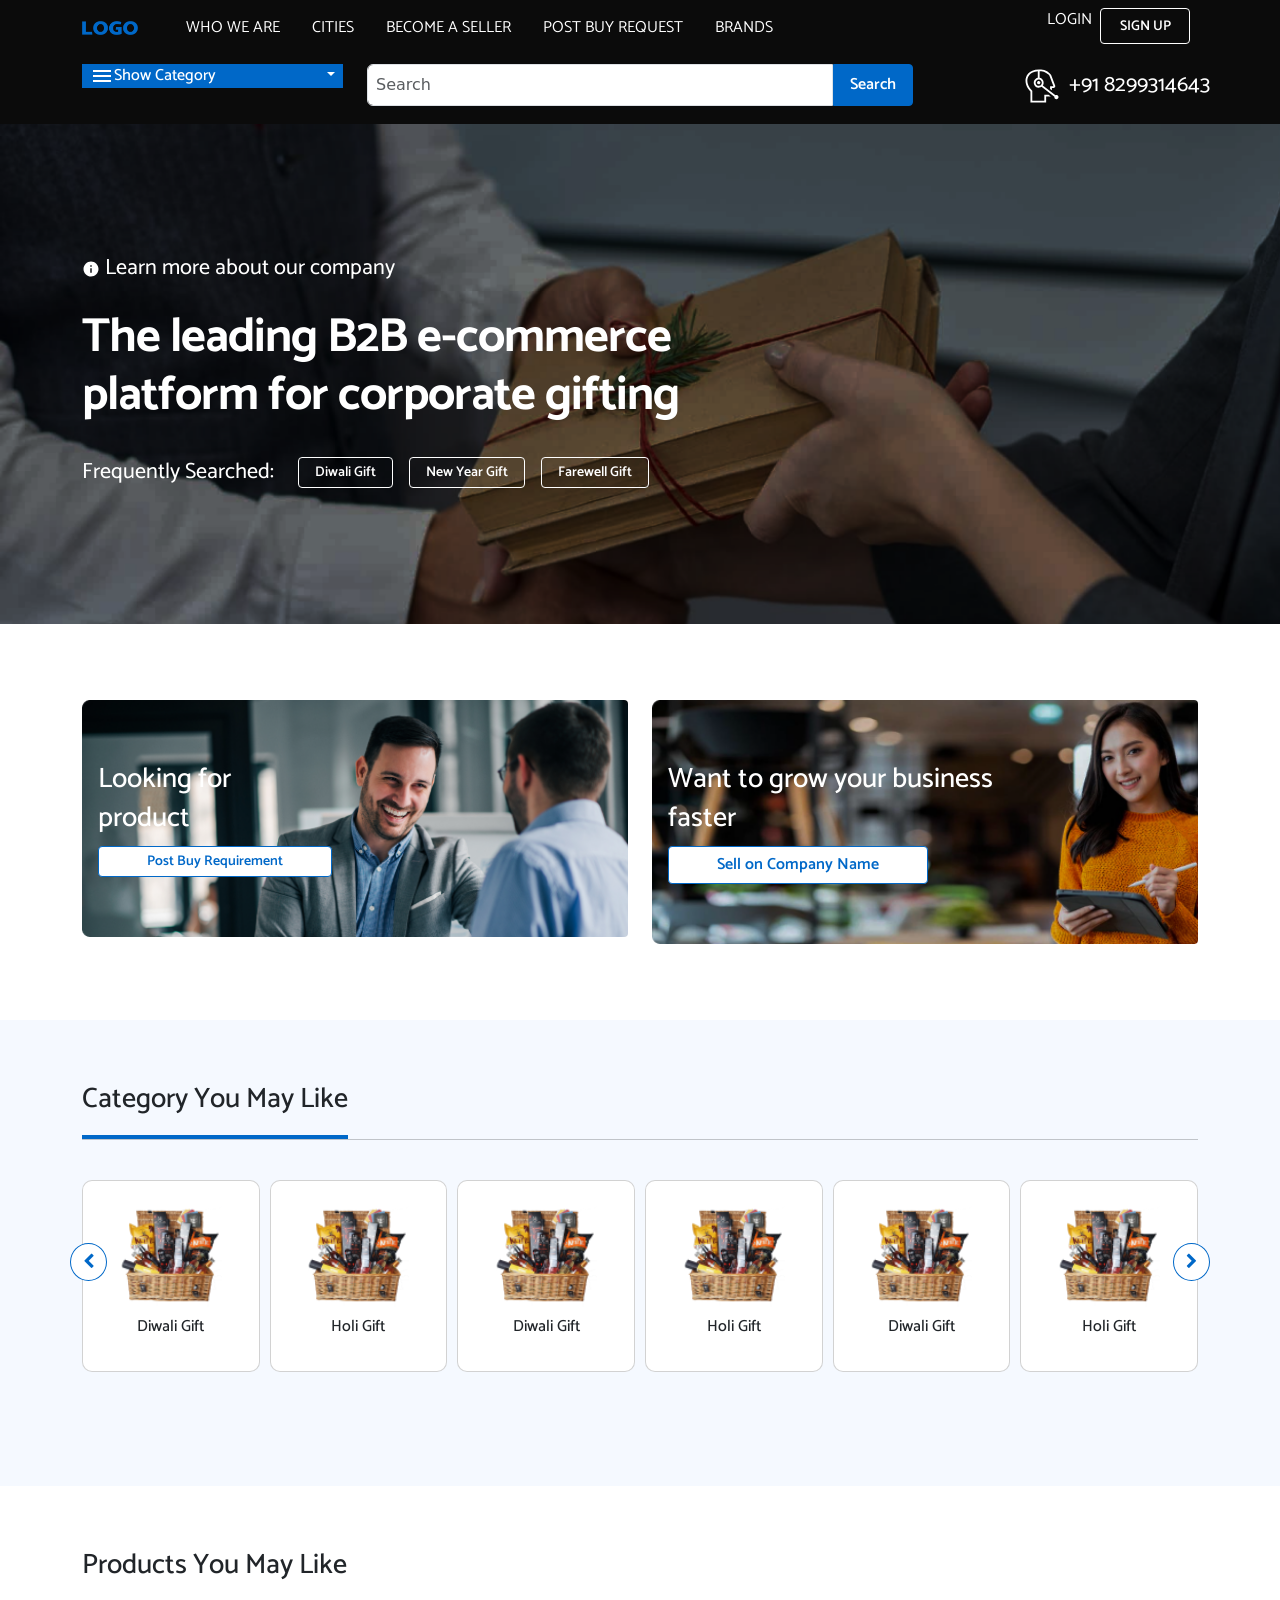
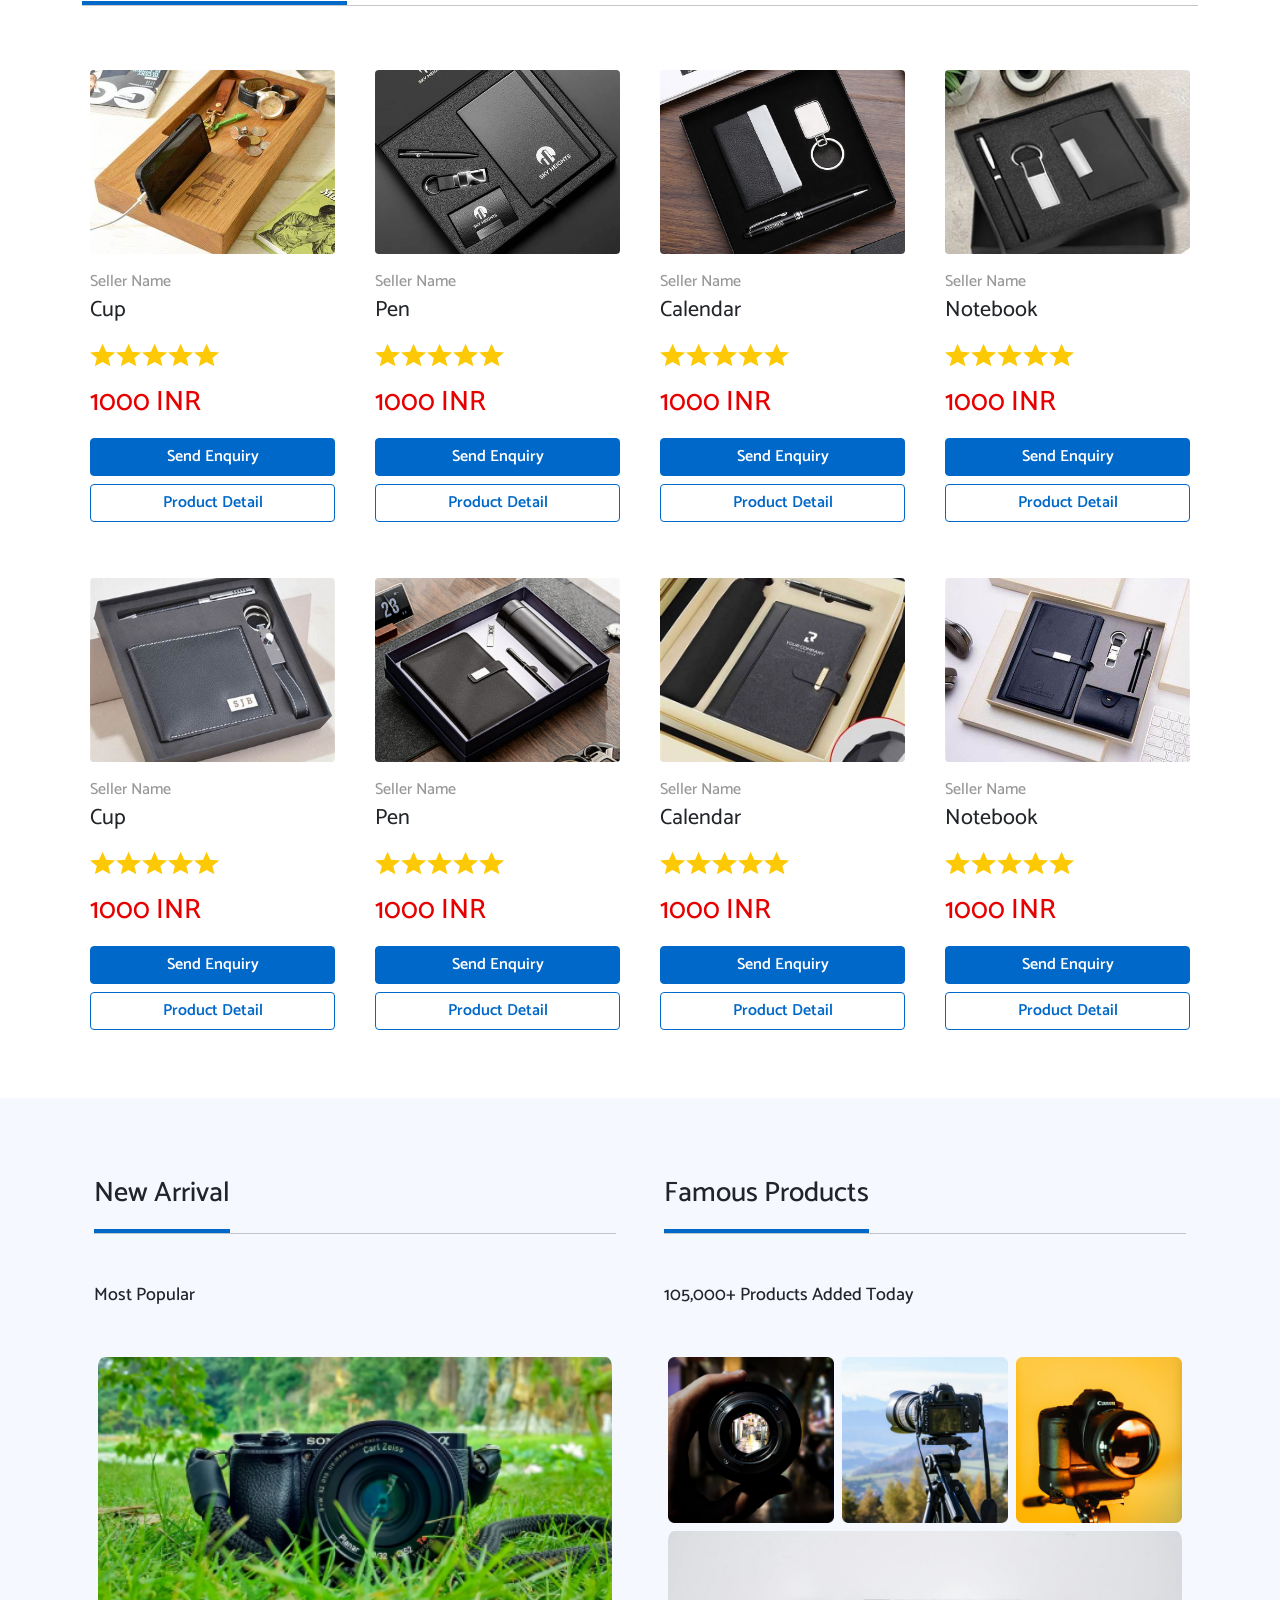
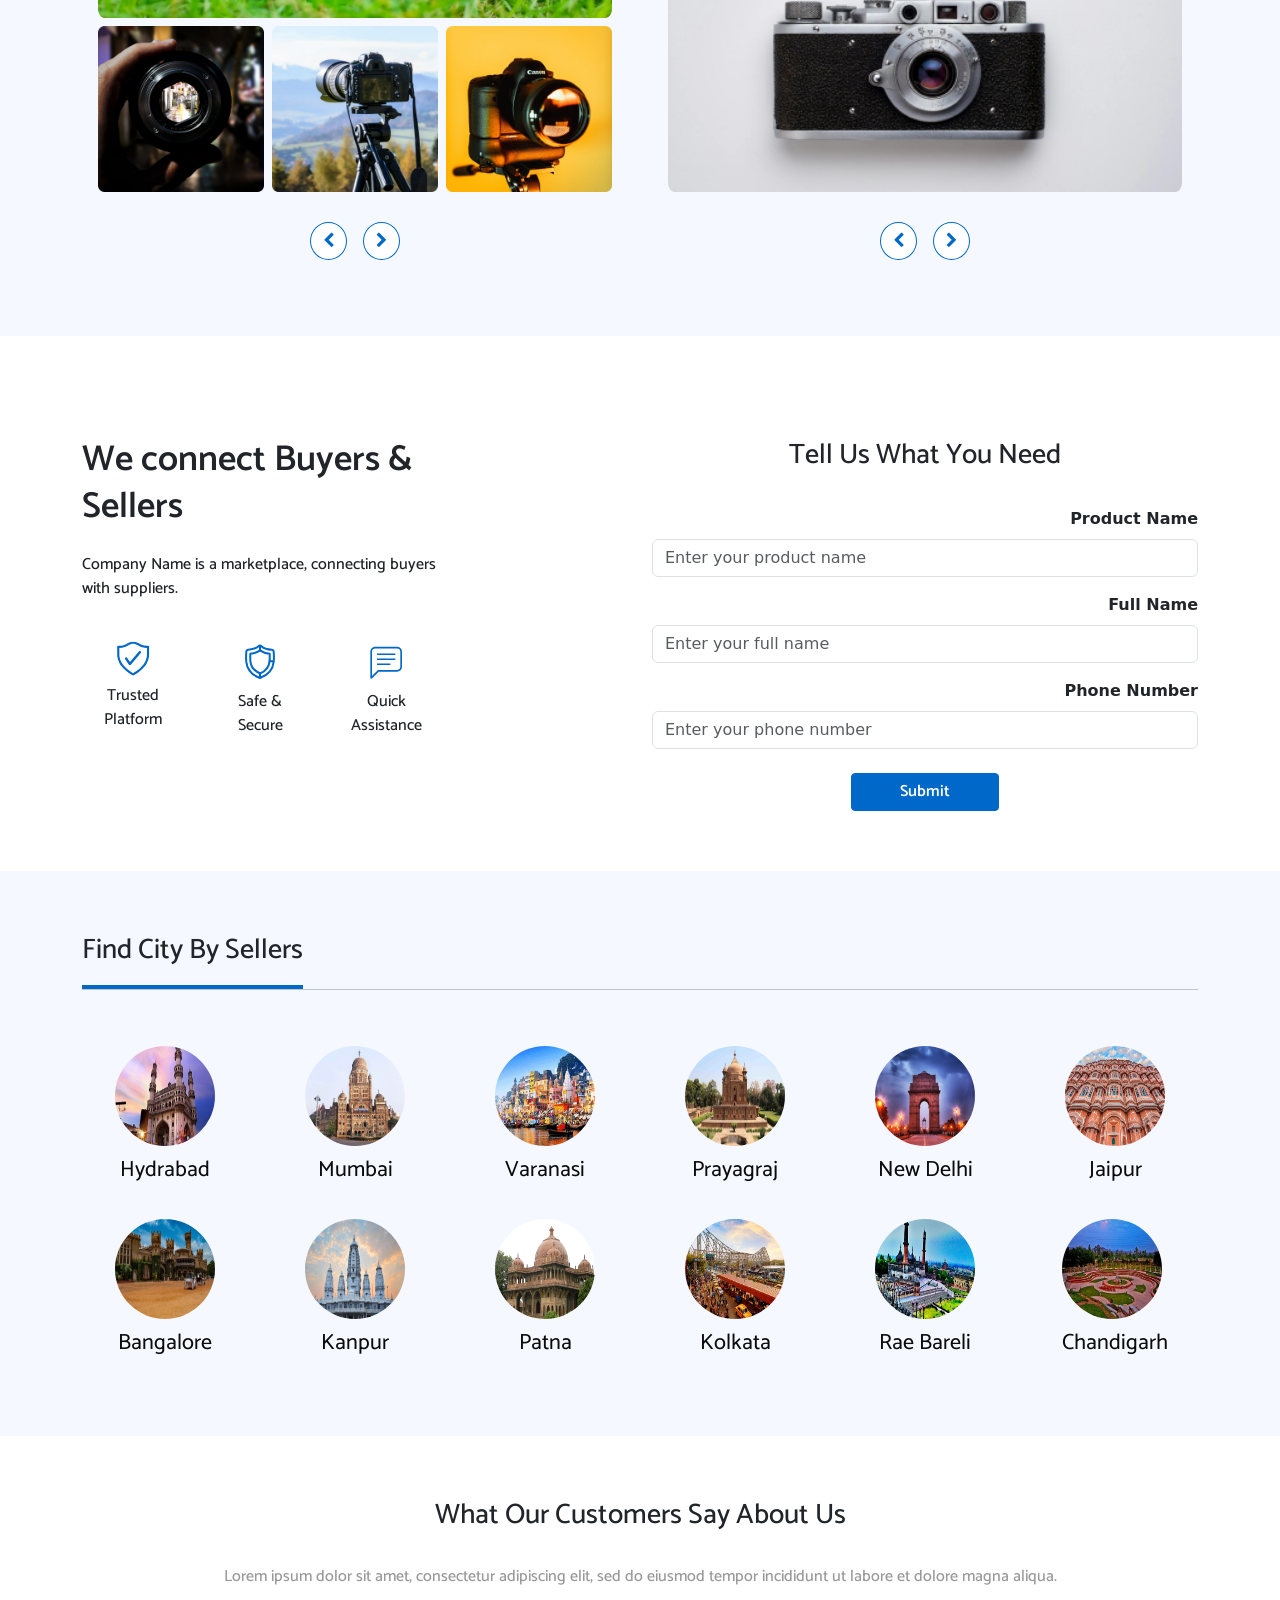
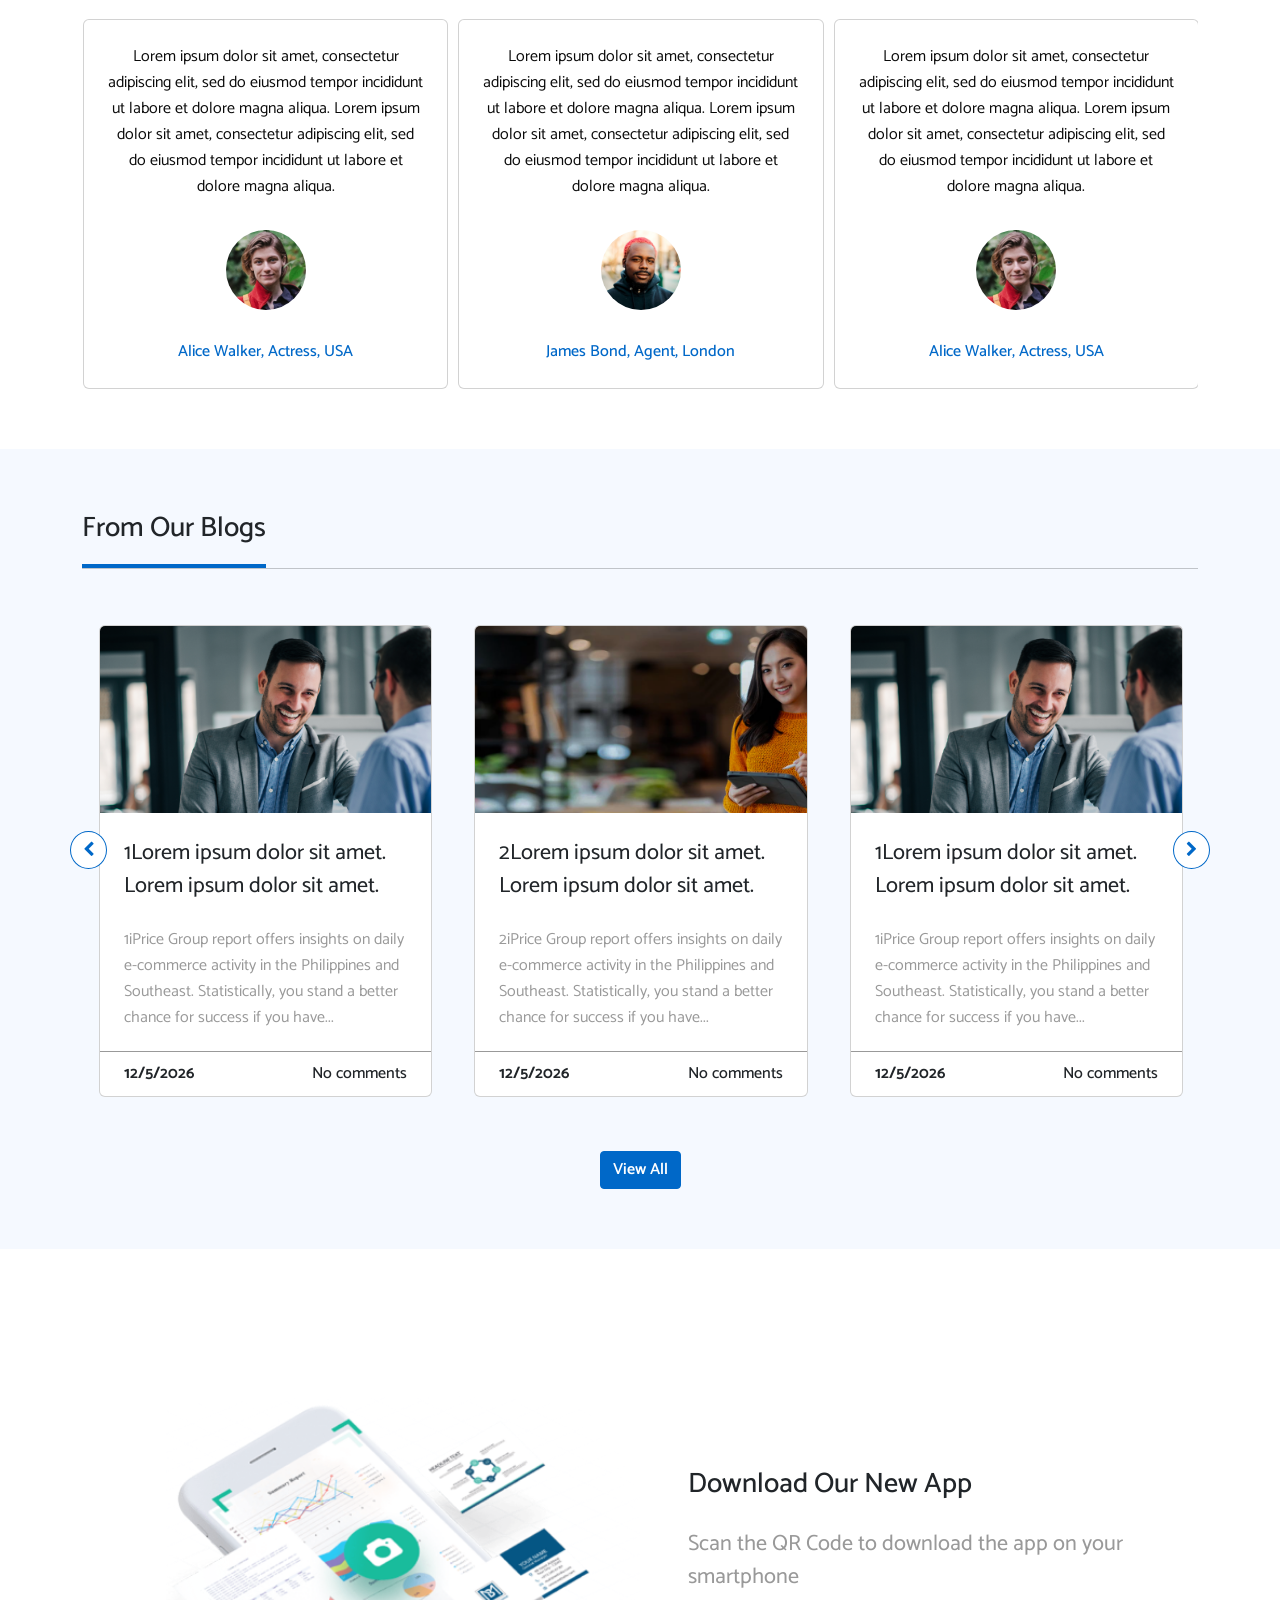
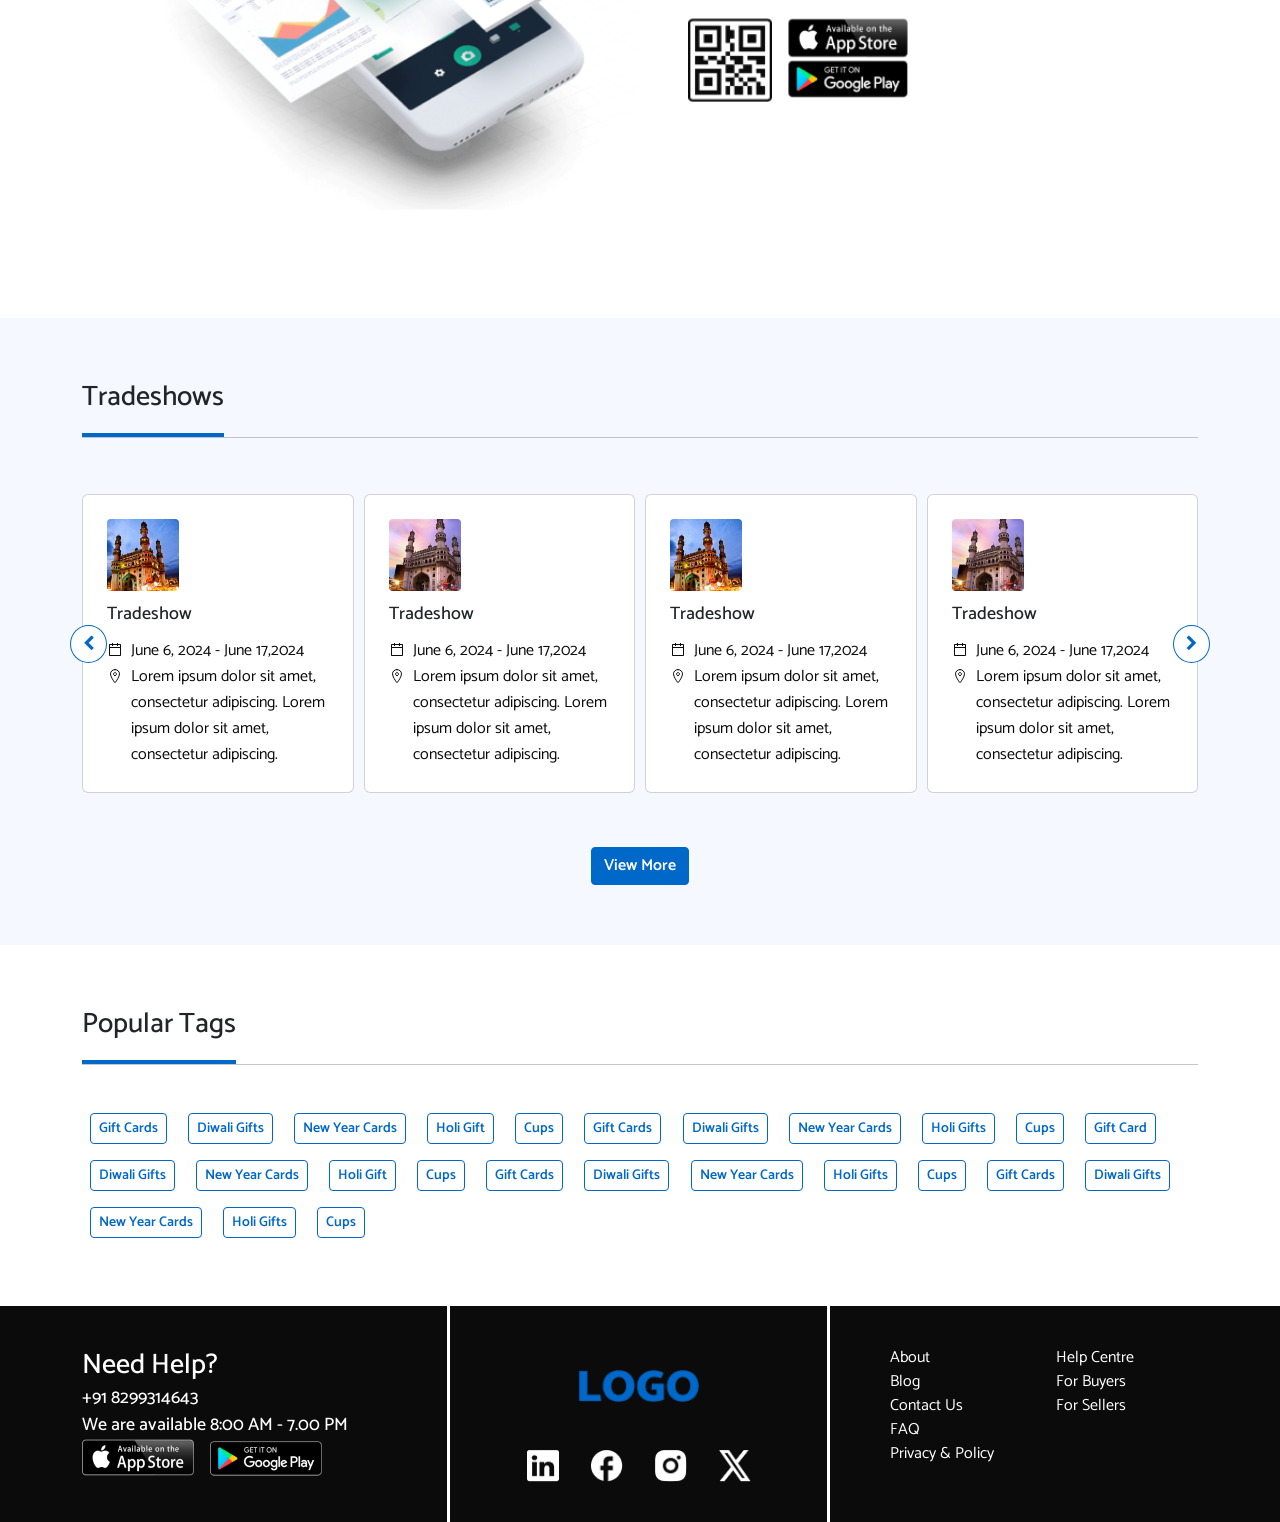
==== commit 48d54bb3: "deploy" ====
--- a/index.html
+++ b/index.html
@@ -234,7 +234,7 @@
             <div class="d-flex align-items-center  px-3">
               <div>
                 <h3 class="col-md-10">Looking for product</h3>
-                <button class="btn sellerbutton btn-outline-primary btn-md px-5 mt-2 " type="button">Post Buy
+                <button class="btn  btn-outline-primary btn-sm px-5 mt-2 " type="button">Post Buy
                   Requirement</button>
               </div>
             </div>
@@ -246,7 +246,7 @@
               <div>
                 <h3 class="col-md-10">Want to grow your
                   business faster</h3>
-                <button class="btn buyerbutton btn-outline-primary btn-md px-5 mt-2" type="button">Sell on Company
+                <button class="btn  btn-outline-primary btn-md px-5 mt-2" type="button">Sell on Company
                   Name</button>
               </div>
             </div>
--- a/css2/style.css
+++ b/css2/style.css
@@ -1553,6 +1553,7 @@
     margin-right: auto;
 }
 
+/* Buyer Form Filling page */
 
 .form-floating-label {
     position: relative;
@@ -1590,7 +1591,7 @@
 
   .form-select{
     border:2px solid var(--text-color);
-    padding: 1rem 0.5rem 0.5rem;
+    padding: 0.75rem 0.5rem 0.75rem;
   }
 
   .form-filling option{
@@ -1614,3 +1615,52 @@
     object-fit: cover;
     border-radius: 0.25rem;
   }
+
+  /* Who we are */
+
+  .introduction-images img{
+    width: 100%;
+    aspect-ratio: 3/4;
+    object-fit: cover;
+  }
+
+  .how-we-do-it .cutout-image {
+    aspect-ratio: 1/1;
+    background-image: url('../images/about\ img\ 1.png');
+    background-repeat: no-repeat;
+    background-size: cover;
+    position: relative;
+    display: flex;
+    justify-content: center;
+    align-items: center;
+}
+
+.how-we-do-it .cutout-image .background {
+    background-color: white; /* Keep the background white */
+    width: 80%;
+    height: 80%;
+    display: flex;
+    justify-content: center;
+    align-items: center;
+    position: relative;
+}
+
+.how-we-do-it .cutout-image .text {
+    font-family: "Catamaran", serif;
+    font-weight: 600;
+    font-size: 5.625rem;
+    width: auto;
+    height: auto;
+    line-height:5rem;
+    position: absolute;
+    z-index: 10;
+    
+    /* Cutout Effect */
+    color: transparent;
+    background-image: url('../images/about\ img\ 1.png'); /* Use the same image */
+    background-size: cover;
+    background-position: center;
+    -webkit-background-clip: text;
+    background-clip: text;
+    mix-blend-mode: multiply; /* Adjust if needed (try screen, difference, etc.) */
+}
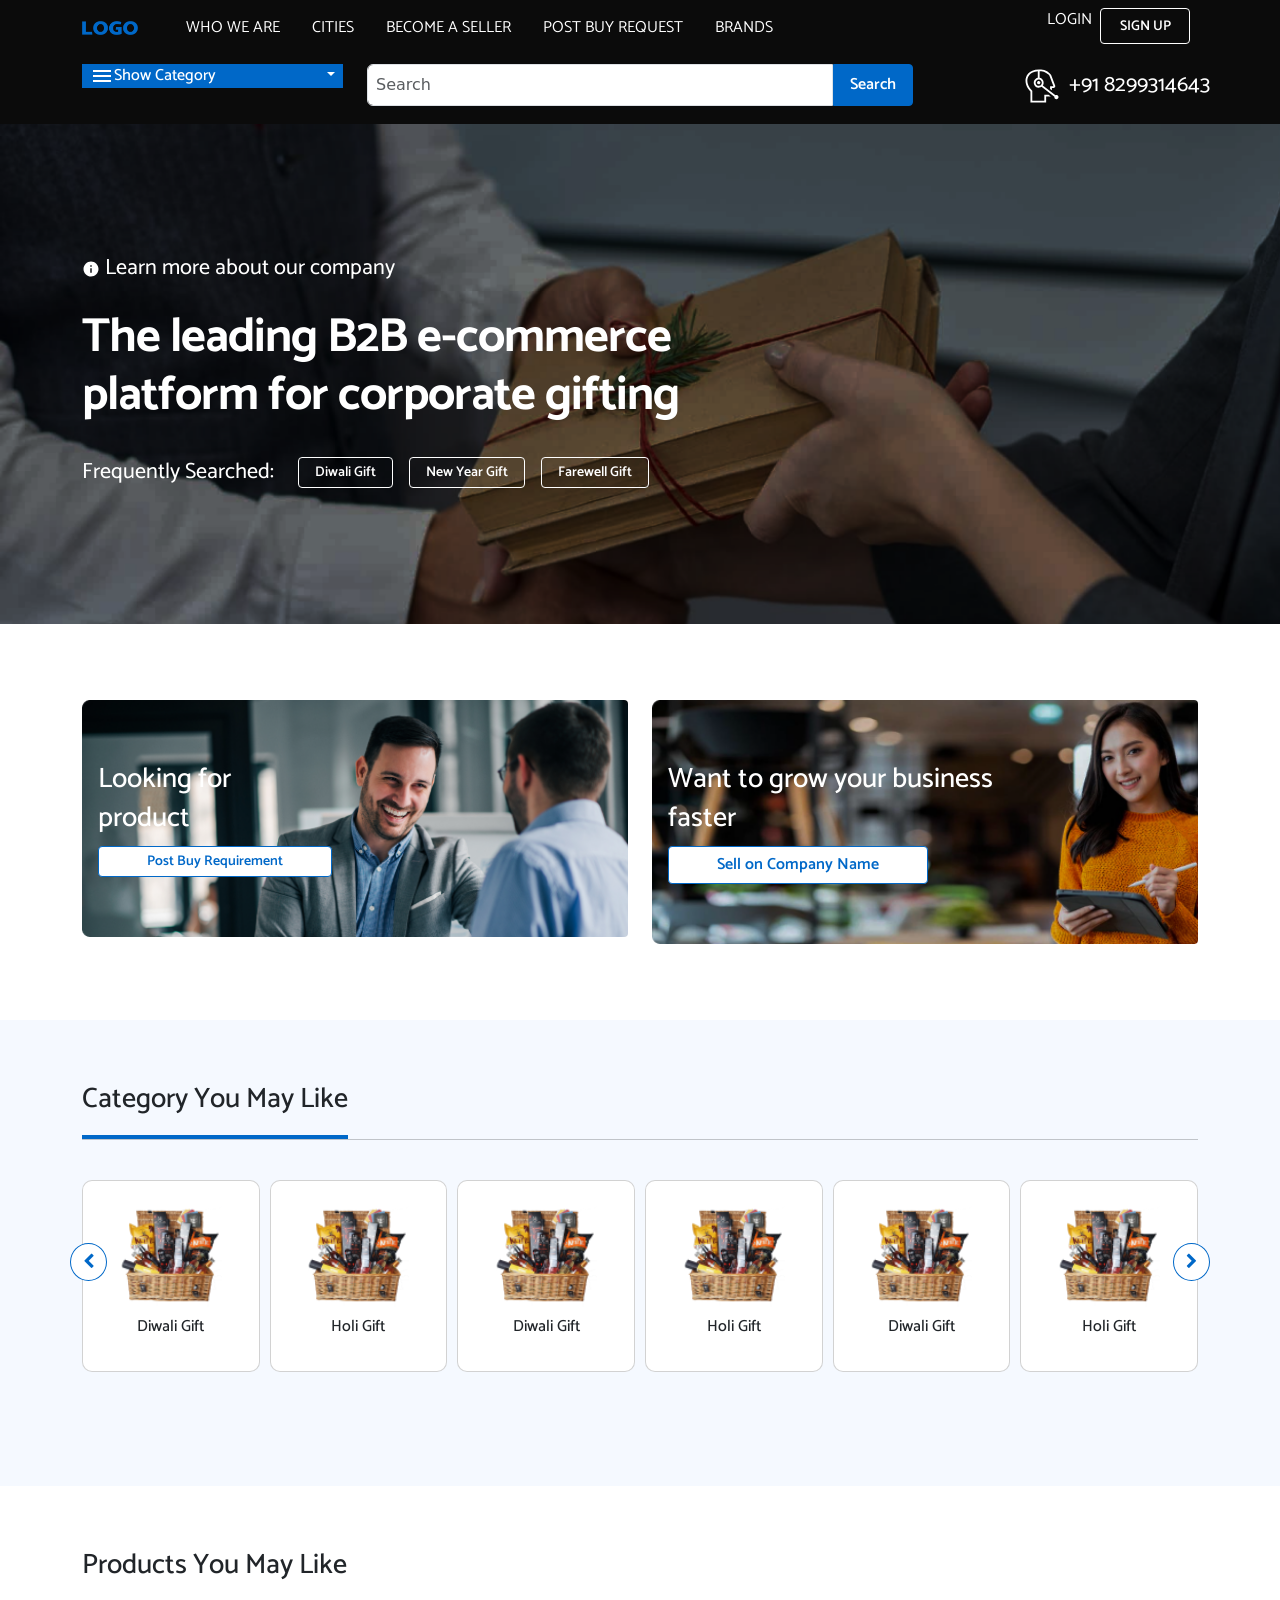
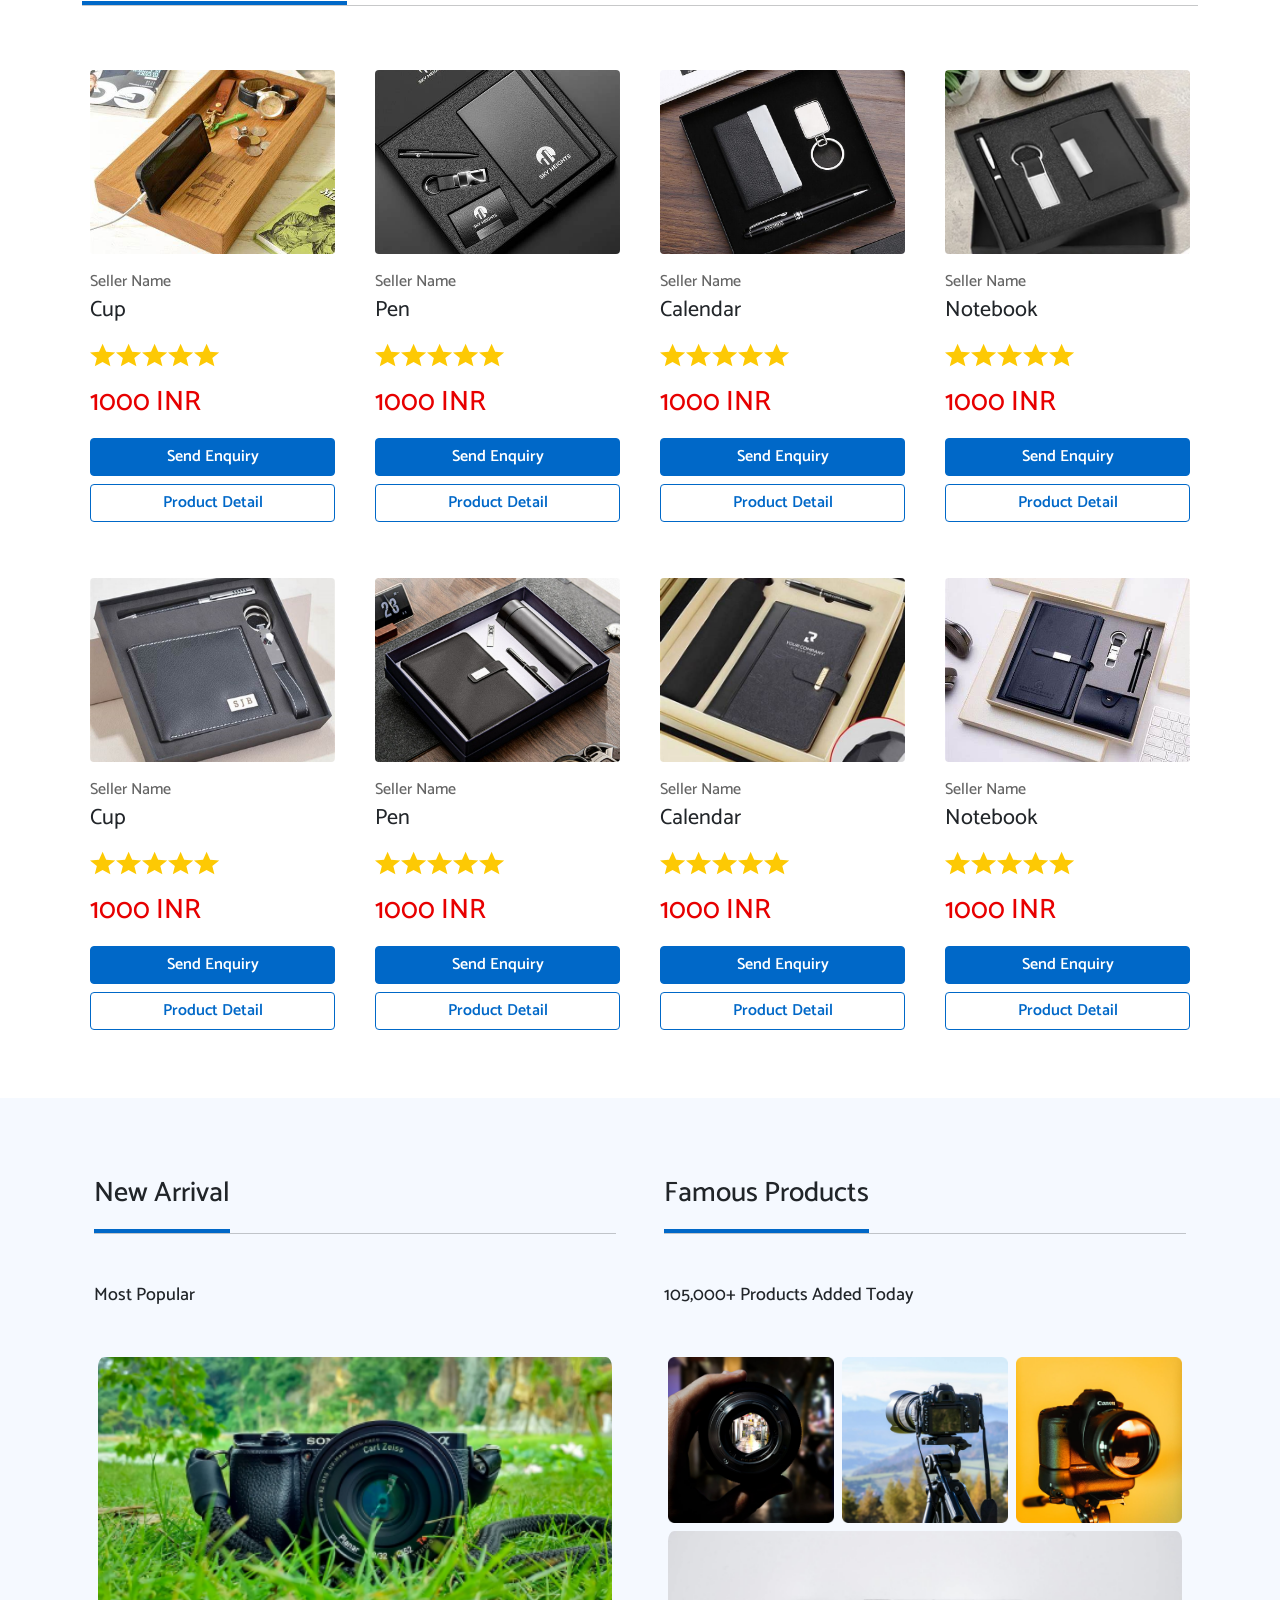
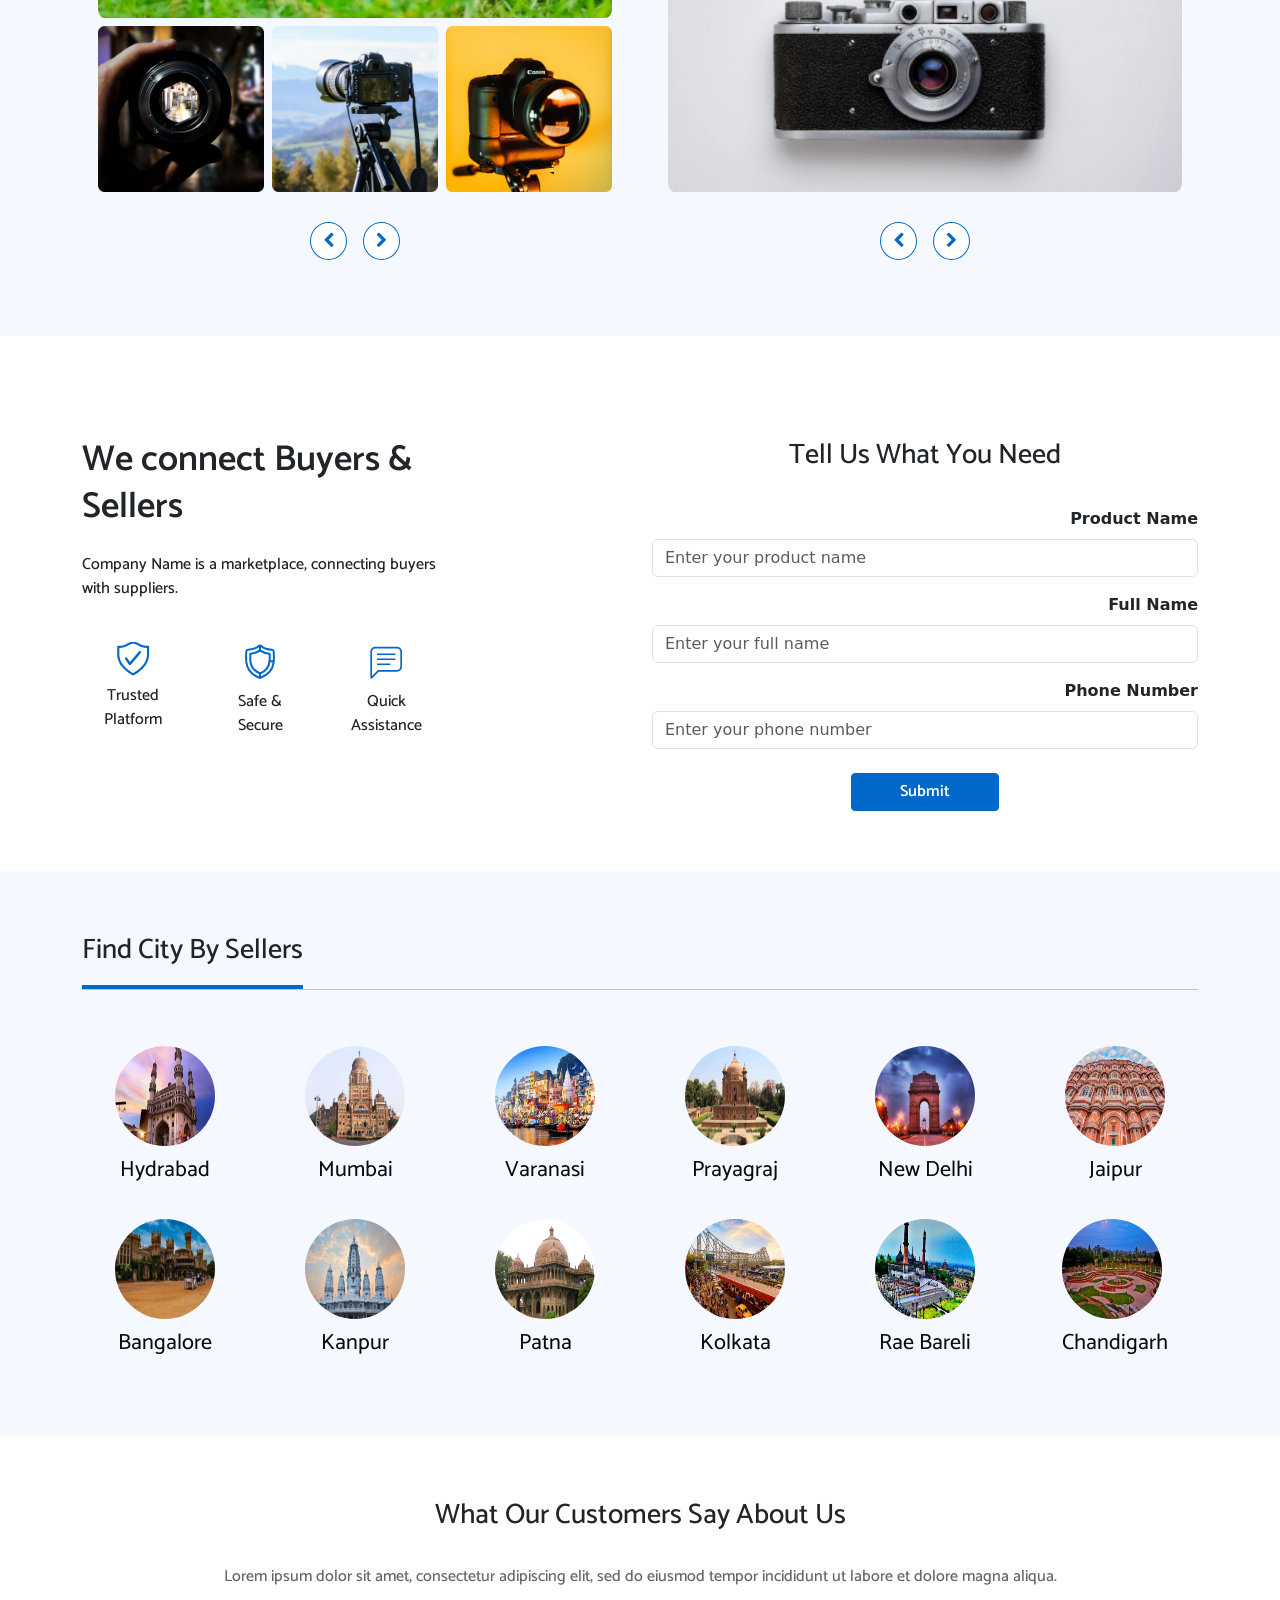
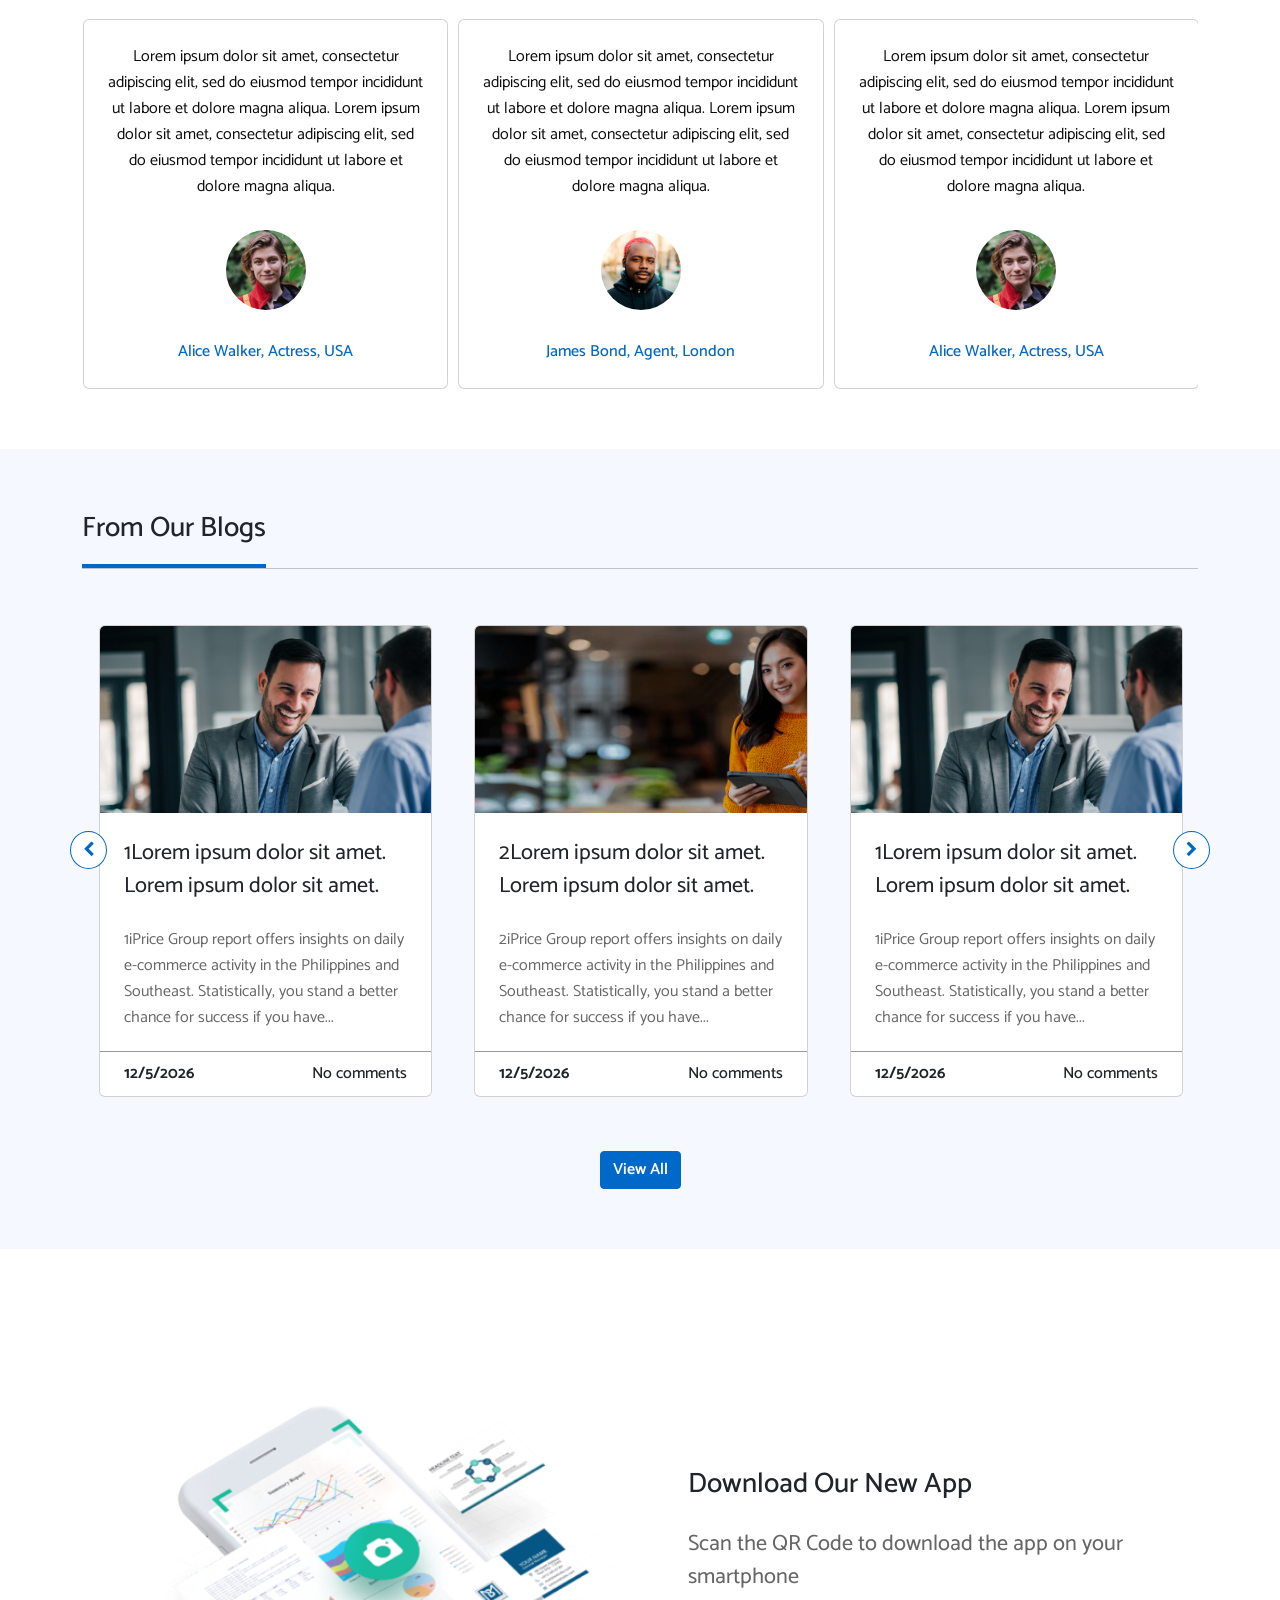
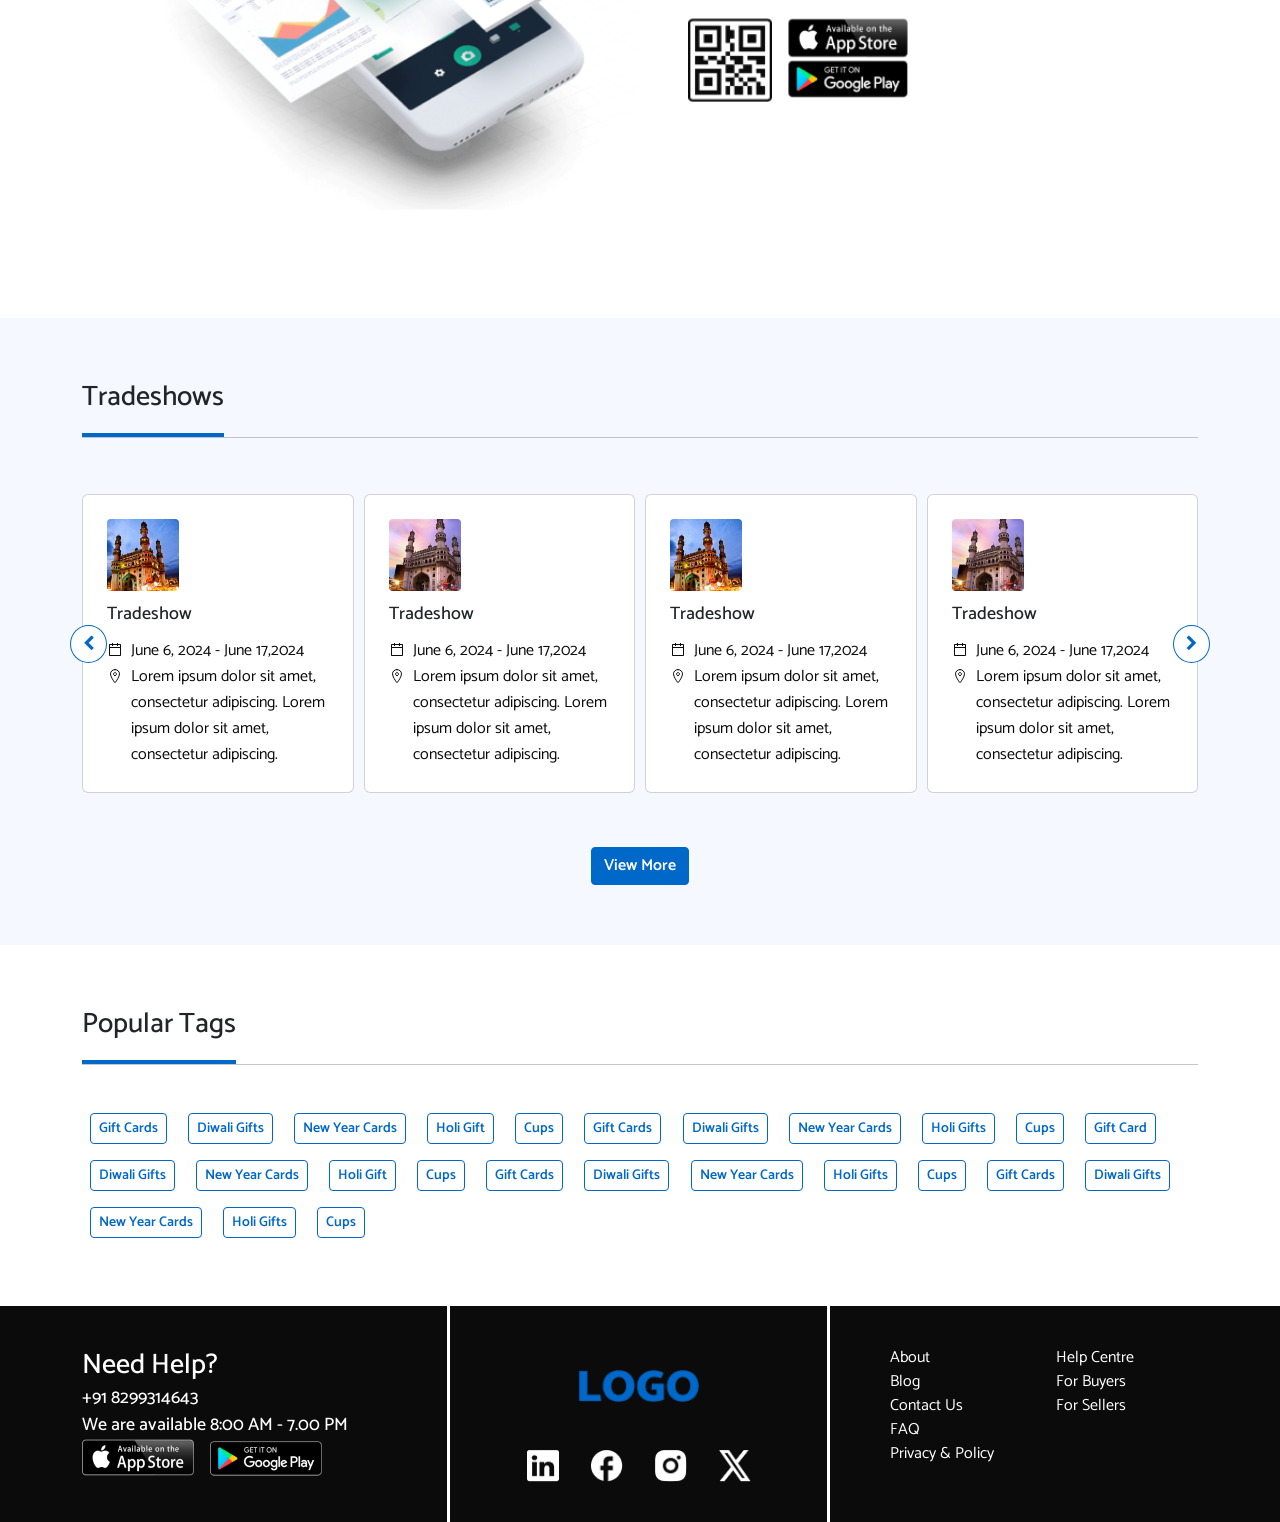
==== commit a17a75f8: "deploy" ====
--- a/index.html
+++ b/index.html
@@ -121,7 +121,7 @@
                 <a class="nav-link text-white active" aria-current="page" href="#"></a>
               </li>
               <li class="nav-item mx-2">
-                <a class="nav-link text-white" href="#">WHO WE ARE</a>
+                <a class="nav-link text-white" href="Whoweare.html">WHO WE ARE</a>
               </li>
               <li class="nav-item mx-2">
                 <a class="nav-link text-white" href="#">CITIES</a>
--- a/css2/style.css
+++ b/css2/style.css
@@ -16,7 +16,7 @@
     --secondary-color: #0054A1;
     --tertiary-color: #F5F9FF;
     --white-color: #fff;
-    --text-color: #999999;
+    --text-color: #666666;
     --black-color: #0b0b0b;
     --red-color: #E70000;
     --green-color: #00A651;
@@ -161,7 +161,7 @@
     background-color: var(--primary-color);
     border-radius: 0;
     font-family: "Catamaran", serif;
-    font-weight: 600;
+    font-weight: 500;
     font-size: 1.25rem;
     margin-bottom: 0px;
 }
@@ -171,7 +171,7 @@
     background-color: var(--tertiary-color);
     border-radius: 0;
     font-family: "Catamaran", serif;
-    font-weight: 600;
+    font-weight: 500;
     font-size: 1.25rem;
     margin-bottom: 0px;
 }
@@ -182,7 +182,7 @@
     border-color: var(--secondary-color);
     border-radius: 0;
     font-family: "Catamaran", serif;
-    font-weight: 600;
+    font-weight: 500;
     font-size: 1.25rem;
     margin-bottom: 0px;
 }
@@ -192,7 +192,7 @@
     border-color: var(--secondary-color);
     border-radius: 0;
     font-family: "Catamaran", serif;
-    font-weight: 600;
+    font-weight: 500;
     font-size: 1.25rem;
     margin-bottom: 0px;
 }
@@ -203,6 +203,58 @@
     box-shadow: none;
 }
 
+
+.dashboard .nav-link .active{
+    color: var(--white-color);
+    background-color: var(--primary-color);
+    border-radius: 0;
+    font-family: "Catamaran", serif;
+    font-weight: 500;
+    font-size: 1.125rem;
+    line-height: 1.6875rem;
+    margin-bottom: 0px;
+    
+}
+
+.dashboard .nav-link{
+    color: var(--primary-color);
+    background-color: var(--tertiary-color);
+    border-radius: 0;
+    font-family: "Catamaran", serif;
+    font-weight: 500;
+    font-size: 1.125rem;
+    line-height: 1.6875rem;
+    margin-bottom: 0px;
+}
+
+.dashboard .nav-link:hover{
+    color: var(--white-color);
+    background-color: var(--secondary-color);
+    border-color: var(--secondary-color);
+    border-radius: 0;
+    font-family: "Catamaran", serif;
+    font-weight: 500;
+    font-size: 1.125rem;
+    line-height: 1.6875rem;
+    margin-bottom: 0px;
+}
+.dashboard .nav-link.active{
+    color: var(--white-color);
+    background-color: var(--secondary-color);
+    border-color: var(--secondary-color);
+    border-radius: 0;
+    font-family: "Catamaran", serif;
+    font-weight: 500;
+    font-size: 1.125rem;
+    line-height: 1.6875rem;
+    margin-bottom: 0px;
+}
+
+.dashboard .nav-link:focus{
+    outline: unset;
+    border: unset;
+    box-shadow: none;
+}
 
 .wrapper {
     padding-top: 3.75rem;
@@ -1626,41 +1678,105 @@
 
   .how-we-do-it .cutout-image {
     aspect-ratio: 1/1;
-    background-image: url('../images/about\ img\ 1.png');
+    background-image: url('../images/experience.png');;
     background-repeat: no-repeat;
     background-size: cover;
     position: relative;
-    display: flex;
-    justify-content: center;
-    align-items: center;
 }
 
 .how-we-do-it .cutout-image .background {
-    background-color: white; /* Keep the background white */
-    width: 80%;
-    height: 80%;
-    display: flex;
-    justify-content: center;
-    align-items: center;
+    background-color: var(--tertiary-color); 
+    width: 90%;
+    height: 83%;
     position: relative;
 }
 
 .how-we-do-it .cutout-image .text {
     font-family: "Catamaran", serif;
     font-weight: 600;
-    font-size: 5.625rem;
-    width: auto;
-    height: auto;
-    line-height:5rem;
+    font-size: 9.375rem;
+    line-height:5.75rem;
     position: absolute;
-    z-index: 10;
-    
-    /* Cutout Effect */
+    margin-bottom:  5.5rem;
+    z-index: 10;      
     color: transparent;
-    background-image: url('../images/about\ img\ 1.png'); /* Use the same image */
+    background-image: url('../images/experience.png');
     background-size: cover;
     background-position: center;
     -webkit-background-clip: text;
     background-clip: text;
-    mix-blend-mode: multiply; /* Adjust if needed (try screen, difference, etc.) */
+    mix-blend-mode: multiply; /* Cutout Effect */
+}
+
+.about-us-introduction p , .how-we-do-it p, .mission-vision p{
+    color: var(--text-color);
+}
+
+
+/* Dashboard-dashboard */
+
+.nav-link:hover .svg-color path {
+    fill: var(--white-color) !important; /* Change to the desired active color */
+}
+.nav-link.active .svg-color path {
+    fill: var(--white-color) !important; /* Change to the desired active color */
+}
+
+.nav-link .svg-color path {
+    fill: var(--primary-color) !important; /* Default color */
+}
+
+.nav-link:hover .svg-border-color path{
+    stroke: var(--white-color) !important;
+}
+.nav-link.active .svg-border-color path{
+    stroke: var(--white-color) !important;
+}
+.nav-link .svg-border-color path{
+    stroke: var(--primary-color) !important;
+}
+
+
+.dashboard .inquiry-box{
+    background-color: var(--white-color);
+    border-radius: 0.625rem;    
+}
+
+.dashboard .graph-box1 div{
+    background-color: var(--green-color);
+    width: 14px;
+    height: 14px;
+}
+
+.dashboard .graph-box2 div{
+    background-color: orange;
+    width: 14px;
+    height: 14px;
+}
+
+.dashboard .graph-box3 div{
+    background-color: var(--red-color);
+    width: 14px;
+    height: 14px;
+}
+
+.dashboard .graph-box1 p{
+    color: var(--green-color); 
+    line-height: 0;
+    font-size: 14px;
+    font-weight: 600;
+}
+
+.dashboard .graph-box2 p{
+    color: orange; 
+    line-height: 0;
+    font-size: 14px;
+    font-weight: 600;
+}
+
+.dashboard .graph-box3 p{
+    color: var(--red-color); 
+    line-height: 0;
+    font-size: 14px;
+    font-weight: 600;
 }
